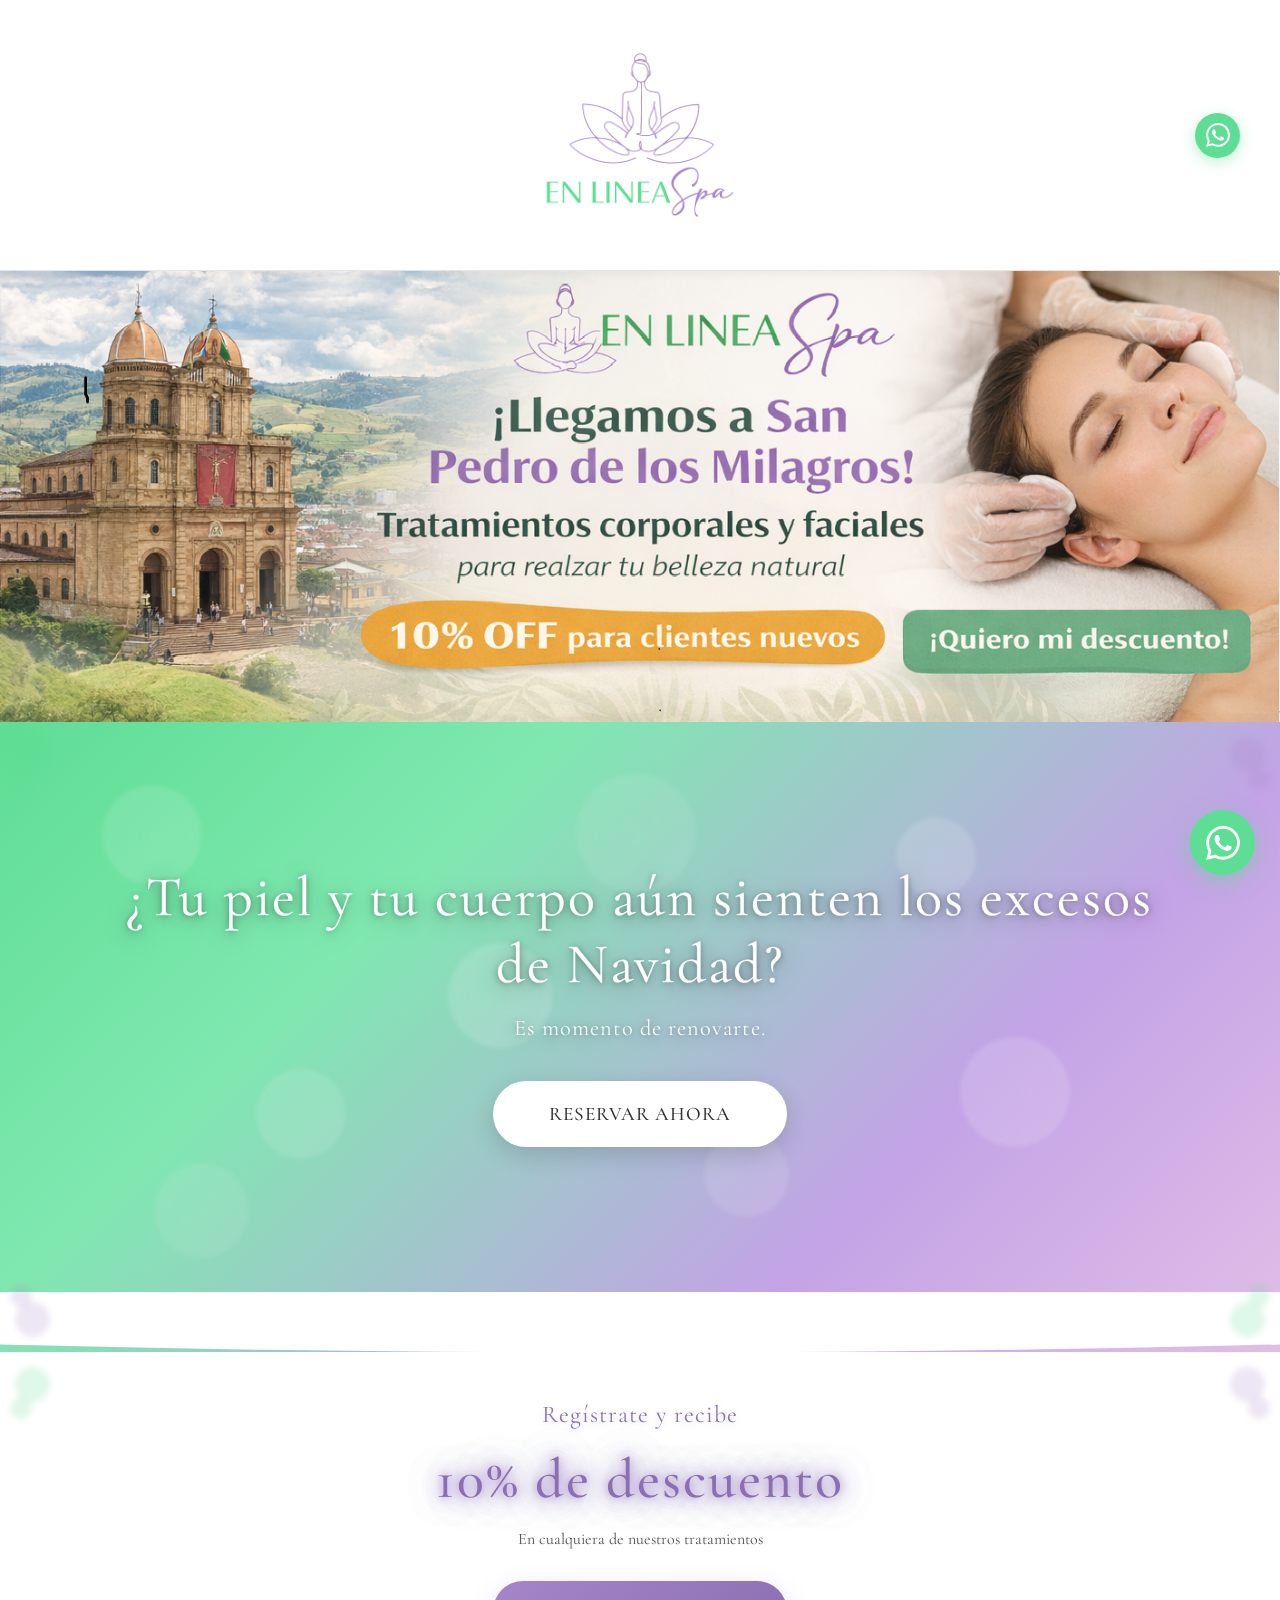
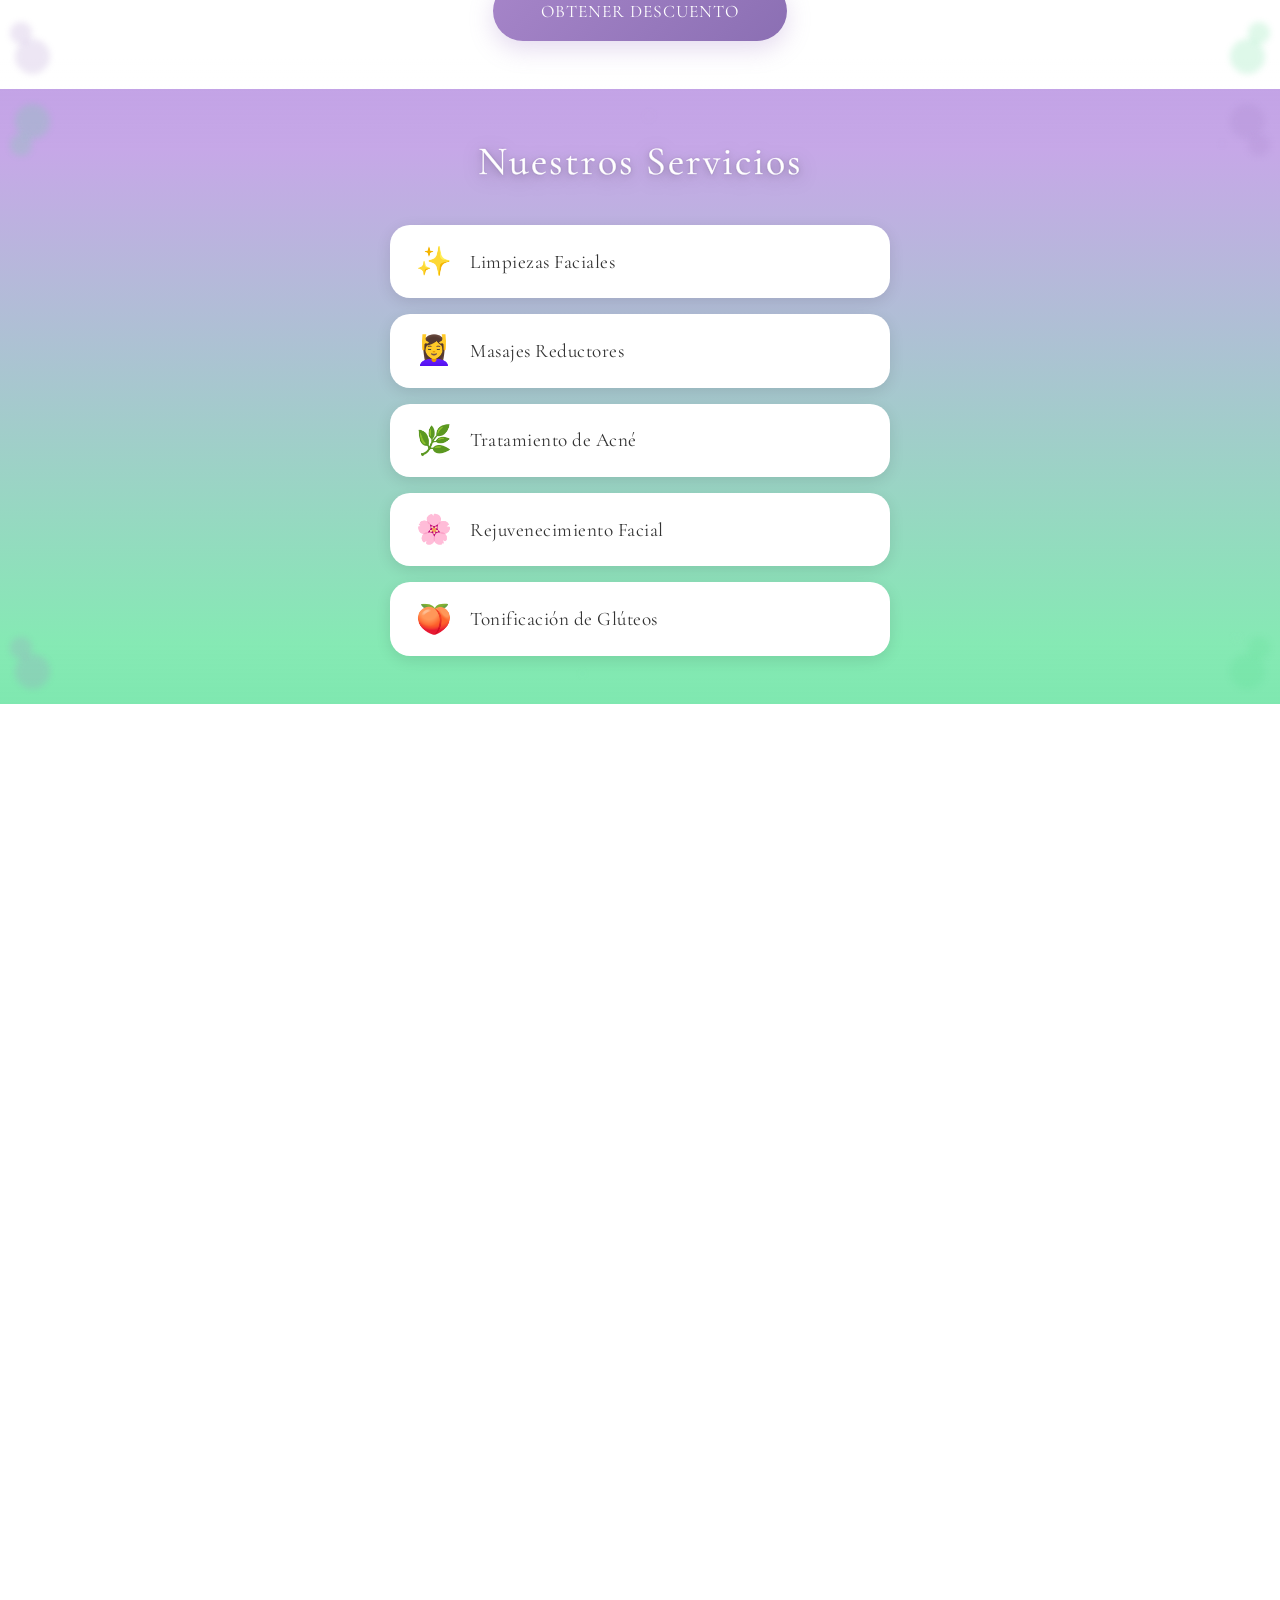
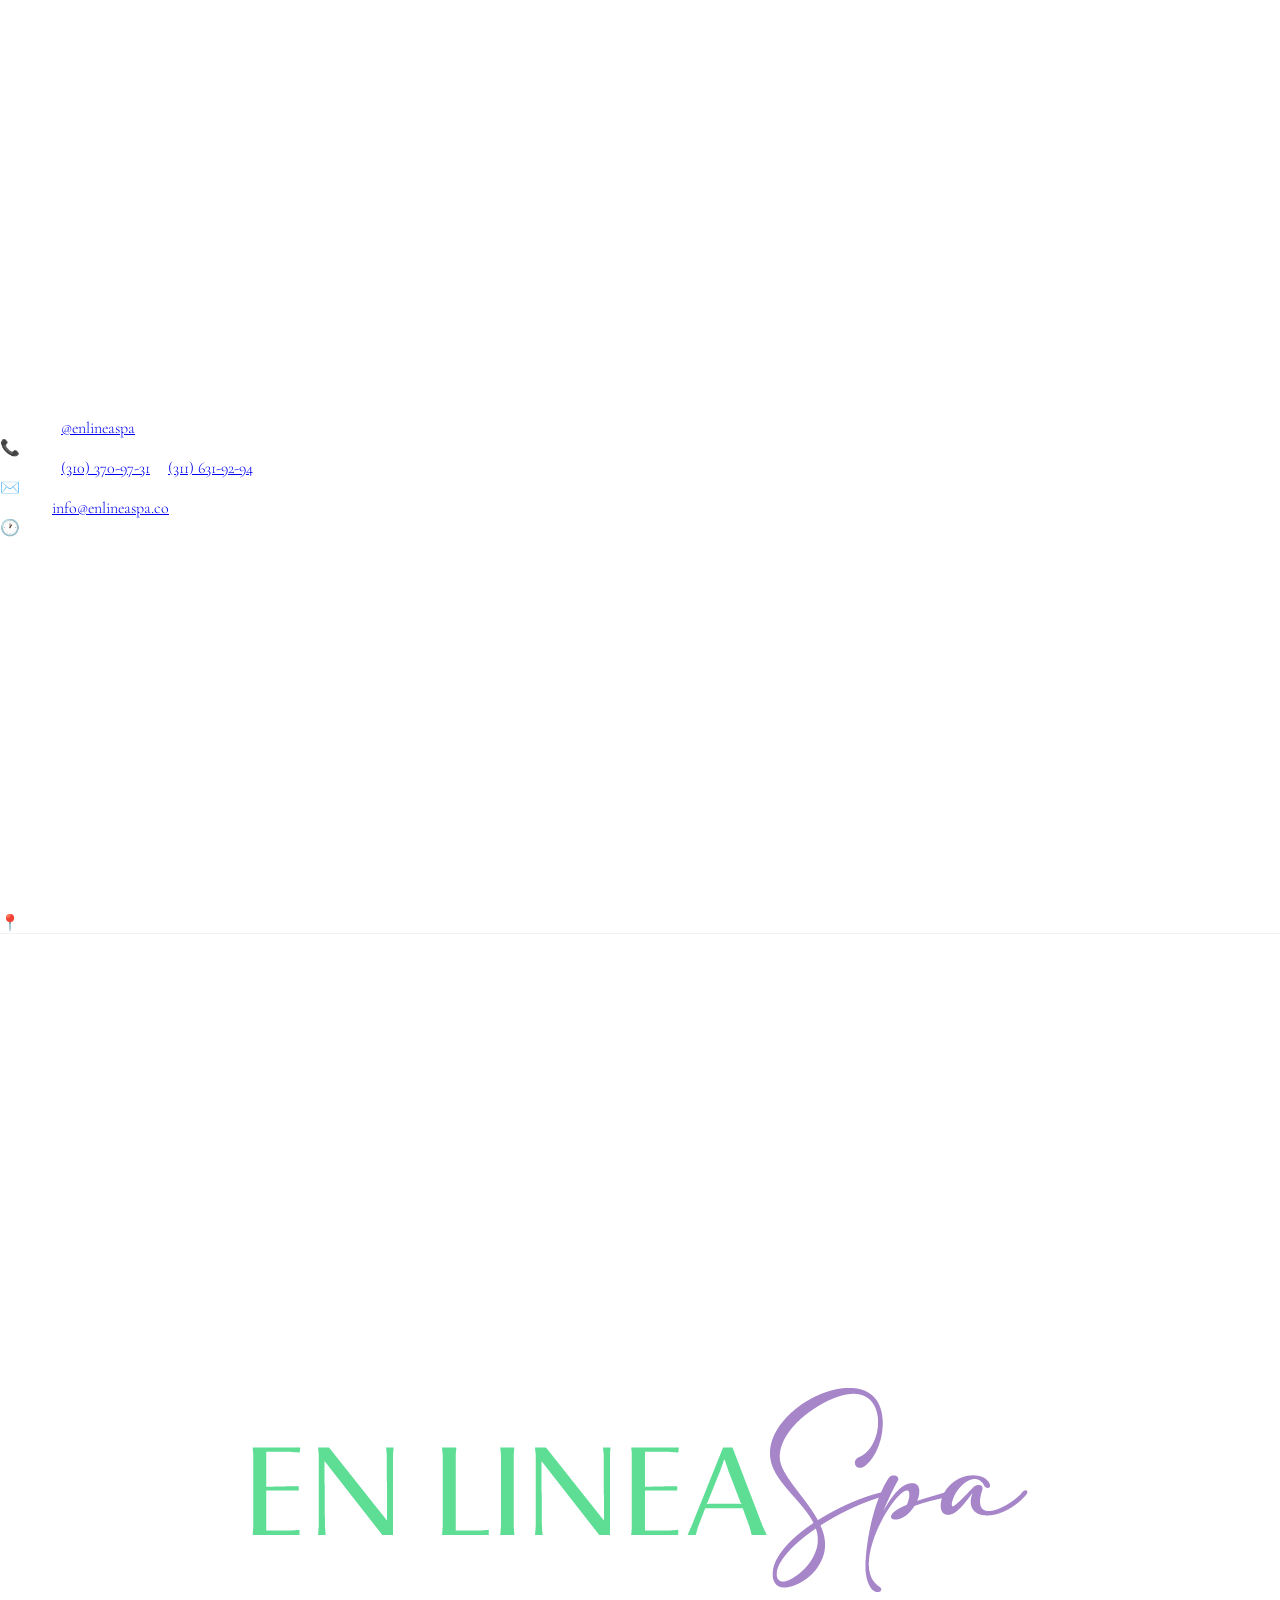
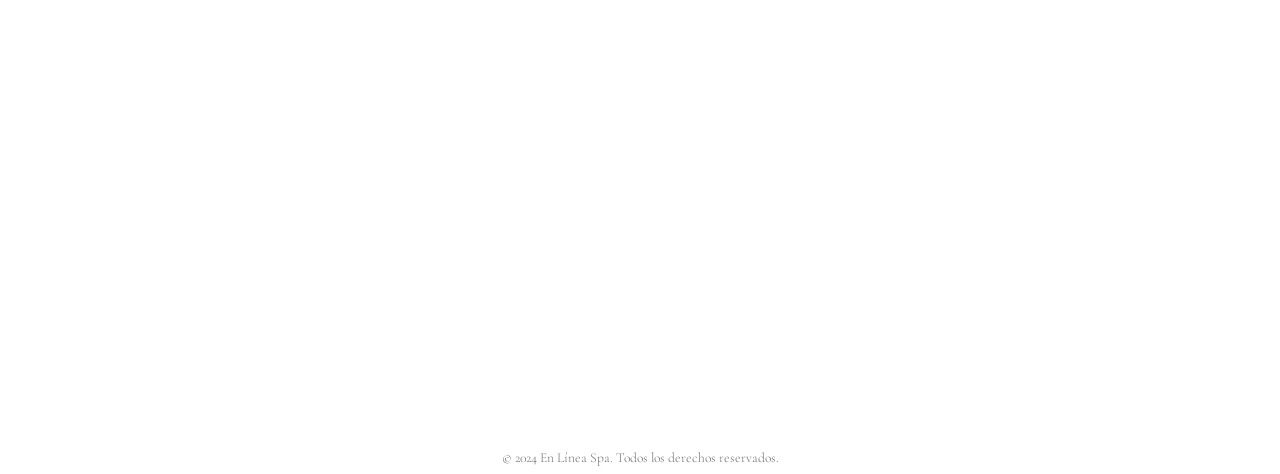
==== index.html @ ea701298 "Actualizar rotador de imÃ¡genes responsive con duraciÃ³n de 6 segundos" ====
<!DOCTYPE html>
<html lang="es">
<head>
    <meta charset="UTF-8">
    <meta name="viewport" content="width=device-width, initial-scale=1.0">
    <meta name="description" content="En Línea Spa - Tratamientos faciales, corporales y masajes de relajación">
    <title>En Línea Spa - Bienestar y Belleza</title>
    <link rel="stylesheet" href="styles.css">
    <link rel="preconnect" href="https://fonts.googleapis.com">
    <link rel="preconnect" href="https://fonts.gstatic.com" crossorigin>
    <link href="https://fonts.googleapis.com/css2?family=Cormorant+Garamond:wght@300;400;500;600;700&family=Playfair+Display:wght@300;400;500;600;700;800;900&family=Montserrat:wght@200;300;400;500;600&family=Advent+Pro:wght@200;300;400;500;600;700&display=swap" rel="stylesheet">
</head>
<body>
    <!-- Header flotante -->
    <header class="floating-header">
        <!-- Palabras flotantes con efecto de viento -->
        <div class="floating-words-container">
            <div class="floating-word word-1">- Acné</div>
            <div class="floating-word word-2">- Manchas</div>
            <div class="floating-word word-3">+ Tonificación</div>
            <div class="floating-word word-4">- Stress</div>
            <div class="floating-word word-5">+ Amor Propio</div>
            <div class="floating-word word-6">+ Curvas</div>
        </div>
        <div class="header-content">
            <div class="logo-wrapper">
                <img src="330. En línea SPA/JPG Y PNG/PNG_Mesa de trabajo 1.png" alt="En Línea Spa" class="logo-header-main">
            </div>
            <a href="https://wa.me/573116319294?text=Hola,%20me%20gustaría%20solicitar%20información%20sobre%20sus%20servicios" 
               class="header-whatsapp" 
               target="_blank" 
               rel="noopener noreferrer" 
               aria-label="Contactar por WhatsApp">
                <svg class="whatsapp-icon-small" viewBox="0 0 24 24" fill="currentColor">
                    <path d="M17.472 14.382c-.297-.149-1.758-.867-2.03-.967-.273-.099-.471-.148-.67.15-.197.297-.767.966-.94 1.164-.173.199-.347.223-.644.075-.297-.15-1.255-.463-2.39-1.475-.883-.788-1.48-1.761-1.653-2.059-.173-.297-.018-.458.13-.606.134-.133.298-.347.446-.52.149-.174.198-.298.298-.497.099-.198.05-.371-.025-.52-.075-.149-.669-1.612-.916-2.207-.242-.579-.487-.5-.669-.51-.173-.008-.371-.01-.57-.01-.198 0-.52.074-.792.372-.272.297-1.04 1.016-1.04 2.479 0 1.462 1.065 2.875 1.213 3.074.149.198 2.096 3.2 5.077 4.487.709.306 1.262.489 1.694.625.712.227 1.36.195 1.871.118.571-.085 1.758-.719 2.006-1.413.248-.694.248-1.289.173-1.413-.074-.124-.272-.198-.57-.347m-5.421 7.403h-.004a9.87 9.87 0 01-5.031-1.378l-.361-.214-3.741.982.998-3.648-.235-.374a9.86 9.86 0 01-1.51-5.26c.001-5.45 4.436-9.884 9.888-9.884 2.64 0 5.122 1.03 6.988 2.898a9.825 9.825 0 012.893 6.994c-.003 5.45-4.437 9.884-9.885 9.884m8.413-18.297A11.815 11.815 0 0012.05 0C5.495 0 .16 5.335.157 11.892c0 2.096.547 4.142 1.588 5.945L.057 24l6.305-1.654a11.882 11.882 0 005.683 1.448h.005c6.554 0 11.89-5.335 11.893-11.893a11.821 11.821 0 00-3.48-8.413Z"/>
                </svg>
            </a>
        </div>
    </header>

    <!-- Rotador de Imágenes -->
    <div class="image-rotator">
        <a href="#" id="rotatingImageLink" onclick="event.preventDefault(); handleBannerClick();">
            <img id="rotatingImage" src="images/banner1.png" alt="Promo" />
        </a>
    </div>

    <!-- Sección de Reserva -->
    <section class="reserva-section">
        <div class="corner-bubbles">
            <div class="corner-bubble corner-bubble-green corner-bubble-tl-1"></div>
            <div class="corner-bubble corner-bubble-green corner-bubble-tl-2"></div>
            <div class="corner-bubble corner-bubble-purple corner-bubble-tr-1"></div>
            <div class="corner-bubble corner-bubble-purple corner-bubble-tr-2"></div>
            <div class="corner-bubble corner-bubble-purple corner-bubble-bl-1"></div>
            <div class="corner-bubble corner-bubble-purple corner-bubble-bl-2"></div>
            <div class="corner-bubble corner-bubble-green corner-bubble-br-1"></div>
            <div class="corner-bubble corner-bubble-green corner-bubble-br-2"></div>
        </div>
        <div class="reserva-bubbles">
            <div class="reserva-bubble rb-1"></div>
            <div class="reserva-bubble rb-2"></div>
            <div class="reserva-bubble rb-3"></div>
            <div class="reserva-bubble rb-4"></div>
            <div class="reserva-bubble rb-5"></div>
            <div class="reserva-bubble rb-6"></div>
            <div class="reserva-bubble rb-7"></div>
            <div class="reserva-bubble rb-8"></div>
        </div>
        <div class="reserva-content">
            <h1 class="reserva-title">¿Tu piel y tu cuerpo aún sienten los excesos de Navidad?</h1>
            <p class="reserva-subtitle">Es momento de renovarte.</p>
            <button class="btn-reserva" onclick="abrirModalAgenda()">Reservar ahora</button>
        </div>
        <div class="reserva-wave"></div>
    </section>


    <!-- Sección de Descuento -->
    <section class="discount-section">
        <div class="corner-bubbles">
            <div class="corner-bubble corner-bubble-green corner-bubble-tl-1"></div>
            <div class="corner-bubble corner-bubble-green corner-bubble-tl-2"></div>
            <div class="corner-bubble corner-bubble-purple corner-bubble-tr-1"></div>
            <div class="corner-bubble corner-bubble-purple corner-bubble-tr-2"></div>
            <div class="corner-bubble corner-bubble-purple corner-bubble-bl-1"></div>
            <div class="corner-bubble corner-bubble-purple corner-bubble-bl-2"></div>
            <div class="corner-bubble corner-bubble-green corner-bubble-br-1"></div>
            <div class="corner-bubble corner-bubble-green corner-bubble-br-2"></div>
        </div>
        <div class="section-bubbles">
            <div class="section-bubble sb-1"></div>
            <div class="section-bubble sb-2"></div>
            <div class="section-bubble sb-3"></div>
            <div class="section-bubble sb-4"></div>
            <div class="section-bubble sb-5"></div>
            <div class="section-bubble sb-6"></div>
        </div>
        <h2 class="discount-intro-text">Regístrate y recibe</h2>
        <span class="discount-amount-large">10% de descuento</span>
        <p class="discount-condition-text">En cualquiera de nuestros tratamientos</p>
        <button class="btn-discount" onclick="abrirModalDescuento()">Obtener descuento</button>
    </section>

    <!-- Sección de Servicios -->
    <section class="services-section-main">
        <div class="corner-bubbles">
            <div class="corner-bubble corner-bubble-green corner-bubble-tl-1"></div>
            <div class="corner-bubble corner-bubble-green corner-bubble-tl-2"></div>
            <div class="corner-bubble corner-bubble-purple corner-bubble-tr-1"></div>
            <div class="corner-bubble corner-bubble-purple corner-bubble-tr-2"></div>
            <div class="corner-bubble corner-bubble-purple corner-bubble-bl-1"></div>
            <div class="corner-bubble corner-bubble-purple corner-bubble-bl-2"></div>
            <div class="corner-bubble corner-bubble-green corner-bubble-br-1"></div>
            <div class="corner-bubble corner-bubble-green corner-bubble-br-2"></div>
        </div>
        <div class="section-bubbles">
            <div class="section-bubble sb-1"></div>
            <div class="section-bubble sb-2"></div>
            <div class="section-bubble sb-3"></div>
            <div class="section-bubble sb-4"></div>
            <div class="section-bubble sb-5"></div>
            <div class="section-bubble sb-6"></div>
        </div>
        <h2 class="services-title">Nuestros Servicios</h2>
        <div class="services-list-container">
            <div class="service-card">
                <span class="service-icon">✨</span>
                <span class="service-name">Limpiezas Faciales</span>
            </div>
            <div class="service-card">
                <span class="service-icon">💆‍♀️</span>
                <span class="service-name">Masajes Reductores</span>
            </div>
            <div class="service-card">
                <span class="service-icon">🌿</span>
                <span class="service-name">Tratamiento de Acné</span>
            </div>
            <div class="service-card">
                <span class="service-icon">🌸</span>
                <span class="service-name">Rejuvenecimiento Facial</span>
            </div>
            <div class="service-card">
                <span class="service-icon">🍑</span>
                <span class="service-name">Tonificación de Glúteos</span>
            </div>
        </div>
    </section>

    <!-- Sección de Contacto -->
    <section class="contact-section">
        <div class="corner-bubbles">
            <div class="corner-bubble corner-bubble-green corner-bubble-tl-1"></div>
            <div class="corner-bubble corner-bubble-green corner-bubble-tl-2"></div>
            <div class="corner-bubble corner-bubble-purple corner-bubble-tr-1"></div>
            <div class="corner-bubble corner-bubble-purple corner-bubble-tr-2"></div>
            <div class="corner-bubble corner-bubble-purple corner-bubble-bl-1"></div>
            <div class="corner-bubble corner-bubble-purple corner-bubble-bl-2"></div>
            <div class="corner-bubble corner-bubble-green corner-bubble-br-1"></div>
            <div class="corner-bubble corner-bubble-green corner-bubble-br-2"></div>
        </div>
        <div class="contact-bubbles">
            <div class="contact-bubble cb-1"></div>
            <div class="contact-bubble cb-2"></div>
            <div class="contact-bubble cb-3"></div>
            <div class="contact-bubble cb-4"></div>
            <div class="contact-bubble cb-5"></div>
            <div class="contact-bubble cb-6"></div>
            <div class="contact-bubble cb-7"></div>
            <div class="contact-bubble cb-8"></div>
            <div class="contact-bubble cb-9"></div>
            <div class="contact-bubble cb-10"></div>
            <div class="contact-bubble cb-11"></div>
            <div class="contact-bubble cb-12"></div>
        </div>
        <h2 class="contact-title">Contáctanos</h2>
        <div class="contact-content">
            <div class="contact-info">
                <!-- Burbujas pequeñas dentro del área de contacto -->
                <div class="contact-info-bubbles">
                    <div class="info-bubble ib-1"></div>
                    <div class="info-bubble ib-2"></div>
                    <div class="info-bubble ib-3"></div>
                    <div class="info-bubble ib-4"></div>
                    <div class="info-bubble ib-5"></div>
                    <div class="info-bubble ib-6"></div>
                </div>
                <div class="contact-item">
                    <div class="contact-icon instagram-icon-wrapper">
                        <svg class="instagram-icon" viewBox="0 0 24 24" fill="currentColor">
                            <path d="M12 2.163c3.204 0 3.584.012 4.85.07 3.252.148 4.771 1.691 4.919 4.919.058 1.265.069 1.645.069 4.849 0 3.205-.012 3.584-.069 4.849-.149 3.225-1.664 4.771-4.919 4.919-1.266.058-1.644.07-4.85.07-3.204 0-3.584-.012-4.849-.07-3.26-.149-4.771-1.699-4.919-4.92-.058-1.265-.07-1.644-.07-4.849 0-3.204.013-3.583.07-4.849.149-3.227 1.664-4.771 4.919-4.919 1.266-.057 1.645-.069 4.849-.069zm0-2.163c-3.259 0-3.667.014-4.947.072-4.358.2-6.78 2.618-6.98 6.98-.059 1.281-.073 1.689-.073 4.948 0 3.259.014 3.668.072 4.948.2 4.358 2.618 6.78 6.98 6.98 1.281.058 1.689.072 4.948.072 3.259 0 3.668-.014 4.948-.072 4.354-.2 6.782-2.618 6.979-6.98.059-1.28.073-1.689.073-4.948 0-3.259-.014-3.667-.072-4.947-.196-4.354-2.617-6.78-6.979-6.98-1.281-.059-1.69-.073-4.949-.073zm0 5.838c-3.403 0-6.162 2.759-6.162 6.162s2.759 6.163 6.162 6.163 6.162-2.759 6.162-6.163c0-3.403-2.759-6.162-6.162-6.162zm0 10.162c-2.209 0-4-1.79-4-4 0-2.209 1.791-4 4-4s4 1.791 4 4c0 2.21-1.791 4-4 4zm6.406-11.845c-.796 0-1.441.645-1.441 1.44s.645 1.44 1.441 1.44c.795 0 1.439-.645 1.439-1.44s-.644-1.44-1.439-1.44z"/>
                        </svg>
                    </div>
                    <div class="contact-text-wrapper">
                        <span class="contact-label">Síguenos:</span>
                        <a href="https://www.instagram.com/enlineaspa/" target="_blank" rel="noopener noreferrer" class="contact-value instagram-link">
                            <span>@enlineaspa</span>
                        </a>
                    </div>
                </div>
                <div class="contact-item">
                    <div class="contact-icon">📞</div>
                    <div class="contact-text-wrapper">
                        <span class="contact-label">Teléfono:</span>
                        <span class="contact-value">
                            <a href="tel:+573103709731">(310) 370-97-31</a>
                            <span class="separator">--</span>
                            <a href="tel:+573116319294">(311) 631-92-94</a>
                        </span>
                    </div>
                </div>
                <div class="contact-item">
                    <div class="contact-icon">✉️</div>
                    <div class="contact-text-wrapper">
                        <span class="contact-label">Correo:</span>
                        <a href="mailto:info@enlineaspa.co" class="contact-value">info@enlineaspa.co</a>
                    </div>
                </div>
                <div class="contact-item">
                    <div class="contact-icon">🕐</div>
                    <div class="contact-text-wrapper">
                        <span class="contact-label">Horario:</span>
                        <span class="contact-value">Lunes a Sábado 9:00 AM - 7:00 PM</span>
                    </div>
                </div>
            </div>
            <div class="mapa-container">
                <iframe 
                    src="https://www.google.com/maps?q=6.461133,-75.555624&hl=es&z=15&output=embed"
                    width="100%" 
                    height="350" 
                    style="border:0; border-radius: 15px;" 
                    allowfullscreen="" 
                    loading="lazy" 
                    referrerpolicy="no-referrer-when-downgrade">
                </iframe>
                <p class="mapa-coordenadas">📍 Coordenadas: 6°27'40.1"N 75°33'20.3"W</p>
            </div>
        </div>
    </section>

    <!-- Modal de Descuento -->
    <div id="modalDescuento" class="modal-overlay">
        <div class="modal-container">
            <button class="modal-close" onclick="cerrarModalDescuento()" aria-label="Cerrar modal">×</button>
            <div class="modal-logo-section">
                <div class="logo-wrapper">
                    <img src="330. En línea SPA/JPG Y PNG/PNG_Mesa de trabajo 1.png" alt="En Línea Spa" class="modal-logo">
                </div>
            </div>
            <div class="modal-content">
                <h2>Regístrate y recibe</h2>
                <span class="discount-amount-modal">10% de descuento</span>
                <p>En cualquiera de nuestros tratamientos</p>
                <form id="registrationForm" class="registration-form">
                    <div class="form-group">
                        <input type="text" id="nombre" name="nombre" required placeholder="Nombre completo">
                    </div>
                    <div class="form-group">
                        <input type="email" id="correo" name="correo" required placeholder="Correo electrónico">
                    </div>
                    <div class="form-group">
                        <input type="tel" id="celular" name="celular" required placeholder="Celular">
                    </div>
                    <button type="submit" class="btn btn-promo-submit">Obtener descuento</button>
                </form>
                <div id="formMessage" class="form-message"></div>
            </div>
        </div>
    </div>

    <!-- Modal de Agenda -->
    <div id="modalAgenda" class="modal-overlay">
        <div class="modal-container modal-agenda">
            <button class="modal-close" onclick="cerrarModalAgenda()" aria-label="Cerrar modal">×</button>
            <div class="modal-logo-section">
                <div class="logo-wrapper">
                    <img src="330. En línea SPA/JPG Y PNG/PNG_Mesa de trabajo 1.png" alt="En Línea Spa" class="modal-logo">
                </div>
            </div>
            <div class="modal-content">
                <h2>Agenda tu Cita</h2>
                <p class="agenda-subtitle">Reserva tu momento de bienestar y belleza</p>
                <form id="agendaForm" class="agenda-form">
                    <div class="form-row">
                        <div class="form-group">
                            <input type="text" id="agendaNombre" name="nombre" required placeholder="Nombre completo *">
                        </div>
                        <div class="form-group">
                            <input type="email" id="agendaCorreo" name="correo" required placeholder="Correo electrónico *">
                        </div>
                    </div>
                    <div class="form-row">
                        <div class="form-group">
                            <input type="tel" id="agendaCelular" name="celular" required placeholder="Celular *">
                        </div>
                        <div class="form-group date-group">
                            <label for="agendaFecha">Fecha deseada *</label>
                            <input type="date" id="agendaFecha" name="fecha" required>
                            <div id="calendarContainer" class="calendar-container"></div>
                            <div id="fechaStatus" class="fecha-status"></div>
                            <div id="horasDisponiblesContainer" class="horas-disponibles-container" style="display: none;">
                                <h4 class="horas-title">Selecciona una hora disponible</h4>
                                <div id="horasGrid" class="horas-grid"></div>
                                <input type="hidden" id="agendaHora" name="hora" required>
                            </div>
                            <div id="horaStatus" class="hora-status"></div>
                        </div>
                    </div>
                    <div class="form-group">
                        <select id="agendaServicio" name="servicio" required>
                            <option value="">Selecciona un servicio *</option>
                            <option value="Limpieza Facial">Limpieza Facial</option>
                            <option value="Peeling Facial">Peeling Facial</option>
                            <option value="Reducción de Medidas">Reducción de Medidas</option>
                            <option value="Exfoliación Corporal">Exfoliación Corporal</option>
                            <option value="Hidratación Corporal">Hidratación Corporal</option>
                            <option value="Masaje Relajante">Masaje Relajante</option>
                            <option value="Masaje Descontracturante">Masaje Descontracturante</option>
                            <option value="Masaje Aromaterapia">Masaje Aromaterapia</option>
                            <option value="Otro">Otro</option>
                        </select>
                    </div>
                    <div class="form-group">
                        <textarea id="agendaMensaje" name="mensaje" rows="4" placeholder="Mensaje adicional (opcional)"></textarea>
                    </div>
                    <button type="submit" class="btn btn-agenda">Agendar Cita</button>
                </form>
                <div id="agendaMessage" class="form-message"></div>
            </div>
        </div>
    </div>

    <!-- Footer -->
    <footer class="main-footer">
        <div class="footer-content">
            <div class="logo-wrapper">
                <img src="330. En línea SPA/JPG Y PNG/PNG_Mesa de trabajo 1 copia 6.png" alt="En Línea Spa" class="footer-logo">
            </div>
            <p class="footer-copyright">&copy; 2024 En Línea Spa. Todos los derechos reservados.</p>
        </div>
    </footer>

    <!-- Botón Flotante de WhatsApp -->
    <a href="https://wa.me/573116319294?text=Hola,%20me%20gustaría%20solicitar%20información%20sobre%20sus%20servicios" 
       class="wspp-float" 
       target="_blank" 
       rel="noopener noreferrer" 
       aria-label="Contactar por WhatsApp">
        <svg class="whatsapp-icon" viewBox="0 0 24 24" fill="currentColor">
            <path d="M17.472 14.382c-.297-.149-1.758-.867-2.03-.967-.273-.099-.471-.148-.67.15-.197.297-.767.966-.94 1.164-.173.199-.347.223-.644.075-.297-.15-1.255-.463-2.39-1.475-.883-.788-1.48-1.761-1.653-2.059-.173-.297-.018-.458.13-.606.134-.133.298-.347.446-.52.149-.174.198-.298.298-.497.099-.198.05-.371-.025-.52-.075-.149-.669-1.612-.916-2.207-.242-.579-.487-.5-.669-.51-.173-.008-.371-.01-.57-.01-.198 0-.52.074-.792.372-.272.297-1.04 1.016-1.04 2.479 0 1.462 1.065 2.875 1.213 3.074.149.198 2.096 3.2 5.077 4.487.709.306 1.262.489 1.694.625.712.227 1.36.195 1.871.118.571-.085 1.758-.719 2.006-1.413.248-.694.248-1.289.173-1.413-.074-.124-.272-.198-.57-.347m-5.421 7.403h-.004a9.87 9.87 0 01-5.031-1.378l-.361-.214-3.741.982.998-3.648-.235-.374a9.86 9.86 0 01-1.51-5.26c.001-5.45 4.436-9.884 9.888-9.884 2.64 0 5.122 1.03 6.988 2.898a9.825 9.825 0 012.893 6.994c-.003 5.45-4.437 9.884-9.885 9.884m8.413-18.297A11.815 11.815 0 0012.05 0C5.495 0 .16 5.335.157 11.892c0 2.096.547 4.142 1.588 5.945L.057 24l6.305-1.654a11.882 11.882 0 005.683 1.448h.005c6.554 0 11.89-5.335 11.893-11.893a11.821 11.821 0 00-3.48-8.413Z"/>
        </svg>
    </a>

    <script src="script.js"></script>
    <script>
        // Rotador de imágenes simple
        const images = [
            "images/banner1.png",
            "images/banner2.png",
            "images/banner3.png"
        ];
        
        const imageLinks = [
            () => abrirModalDescuento(),  // banner1 -> descuento
            () => abrirModalAgenda(),      // banner2 -> agenda
            () => abrirModalAgenda()       // banner3 -> agenda
        ];

        let currentImageIndex = 0;
        const img = document.getElementById("rotatingImage");

        // Función global para manejar el click según el banner actual
        window.handleBannerClick = function() {
            if (imageLinks[currentImageIndex]) {
                imageLinks[currentImageIndex]();
            }
        };

        // Rotación automática cada 6 segundos (6000ms)
        if (img) {
            setInterval(() => {
                currentImageIndex = (currentImageIndex + 1) % images.length;
                img.src = images[currentImageIndex];
            }, 6000);
        }

        // Funciones de modales
        function abrirModalDescuento() {
            document.getElementById('modalDescuento').classList.add('active');
            document.body.style.overflow = 'hidden';
        }

        function cerrarModalDescuento() {
            document.getElementById('modalDescuento').classList.remove('active');
            document.body.style.overflow = '';
        }

        async function abrirModalAgenda() {
            const modal = document.getElementById('modalAgenda');
            if (!modal) {
                console.error('❌ Modal de agenda no encontrado');
                return;
            }
            
            modal.classList.add('active');
            document.body.style.overflow = 'hidden';
            
            // Esperar un momento para que el DOM se actualice con el modal abierto
            setTimeout(() => {
                const calendarContainer = document.getElementById('calendarContainer');
                if (!calendarContainer) {
                    console.error('❌ calendarContainer no encontrado en el DOM');
                    return;
                }
                
                // Asegurar que el contenedor sea visible ANTES de renderizar
                calendarContainer.style.display = 'block';
                calendarContainer.style.visibility = 'visible';
                calendarContainer.style.opacity = '1';
                calendarContainer.style.height = 'auto';
                calendarContainer.style.minHeight = '300px';
                
                console.log('📅 Contenedor del calendario preparado. Renderizando...');
                
                // Renderizar calendario inmediatamente - usar window para asegurar que esté disponible
                if (typeof window.renderizarCalendario === 'function') {
                    console.log('📅 Renderizando calendario al abrir modal...');
                    try {
                        window.renderizarCalendario();
                    } catch (error) {
                        console.error('❌ Error al renderizar calendario:', error);
                    }
                } else {
                    console.error('❌ Función renderizarCalendario no está definida');
                    console.log('Funciones disponibles en window:', Object.keys(window).filter(k => k.includes('render') || k.includes('cargar')));
                }
                
                // Cargar citas desde Google Sheets y actualizar el calendario
                if (typeof window.cargarCitasReservadas === 'function') {
                    window.cargarCitasReservadas().then(() => {
                        console.log('✅ Citas cargadas, actualizando calendario...');
                        // Actualizar el calendario después de cargar las citas
                        if (typeof window.renderizarCalendario === 'function') {
                            window.renderizarCalendario();
                        }
                    }).catch(error => {
                        console.error('❌ Error al cargar citas:', error);
                        // Renderizar calendario de todas formas (sin citas)
                        if (typeof window.renderizarCalendario === 'function') {
                            window.renderizarCalendario();
                        }
                    });
                } else {
                    console.error('❌ Función cargarCitasReservadas no está definida');
                    // Renderizar calendario de todas formas
                    if (typeof window.renderizarCalendario === 'function') {
                        window.renderizarCalendario();
                    }
                }
            }, 200); // Delay para asegurar que el modal esté completamente visible y el DOM listo
        }

        function cerrarModalAgenda() {
            document.getElementById('modalAgenda').classList.remove('active');
            document.body.style.overflow = '';
        }

        // Cerrar modales al hacer clic fuera
        document.getElementById('modalDescuento').addEventListener('click', function(e) {
            if (e.target === this) {
                cerrarModalDescuento();
            }
        });

        document.getElementById('modalAgenda').addEventListener('click', function(e) {
            if (e.target === this) {
                cerrarModalAgenda();
            }
        });

        // Cerrar con ESC
        document.addEventListener('keydown', function(e) {
            if (e.key === 'Escape') {
                cerrarModalDescuento();
                cerrarModalAgenda();
            }
        });
    </script>
</body>
</html>
---- styles.css ----
:root {
  --green: #5edd94;
  --green-light: #7fe8b0;
  --green-dark: #4bc77d;
  --purple: #a685c9;
  --purple-light: #c3a3e6;
  --purple-dark: #8b6fb3;
  --white: #ffffff;
  --black: #000000;
  --gray-light: #f5f5f5;
  --gray-dark: #333333;
}

* {
  margin: 0;
  padding: 0;
  box-sizing: border-box;
}

/* Mobile-first: Reset base */
html, body {
  margin: 0;
  padding: 0;
  overflow-x: hidden;
}

html {
  width: 100%;
}

body {
  font-family: 'Cormorant Garamond', 'Playfair Display', serif;
  color: var(--white);
  min-height: 100vh;
  width: 100%;
  font-weight: 300;
}

/* Header sticky */
header {
  position: sticky;
  top: 0;
}

/* Secciones sin espacios */
.section, .banner, .slider-container, .image-rotator, .reserva-section {
  margin: 0;
  padding: 0;
}

/* Imágenes como bloque */
img {
  display: block;
}

/* Fuente Ador Hairline Medium para agenda */
.agenda-form,
.agenda-form input,
.agenda-form select,
.agenda-form textarea,
.agenda-form label,
.modal-agenda h2,
.modal-agenda p {
  font-family: 'Montserrat', sans-serif;
  font-weight: 300;
  letter-spacing: 0.5px;
}

/* ROTADOR DE IMÁGENES */
.image-rotator {
  width: 100%;
  max-width: 100%;
  overflow: hidden;
  margin: 0;
  padding: 0;
  position: relative;
  display: block;
}

.image-rotator img {
  width: 100%;
  height: auto;
  display: block;
  object-fit: cover;
  object-position: center;
  margin: 0;
  padding: 0;
  vertical-align: top;
}

.image-rotator a {
  display: block;
  width: 100%;
  text-decoration: none;
  cursor: pointer;
  margin: 0;
  padding: 0;
  line-height: 0;
}

/* Estilos del slider eliminados - ahora usamos .image-rotator */

/* BURBUJAS BOKEH FIJAS */
.bokeh-bubbles {
  position: absolute;
  top: 0;
  left: 0;
  width: 100%;
  height: 100%;
  overflow: hidden;
  z-index: 1;
  pointer-events: none;
}

.bokeh-bubble {
  position: absolute;
  border-radius: 50%;
  background: rgba(255, 255, 255, 0.3);
  backdrop-filter: blur(20px);
  filter: blur(1px);
}

.bubble-1 {
  width: 120px;
  height: 120px;
  left: 10%;
  top: 15%;
  opacity: 0.4;
}

.bubble-2 {
  width: 80px;
  height: 80px;
  left: 75%;
  top: 20%;
  opacity: 0.5;
}

.bubble-3 {
  width: 150px;
  height: 150px;
  left: 50%;
  top: 10%;
  opacity: 0.3;
}

.bubble-4 {
  width: 100px;
  height: 100px;
  left: 25%;
  top: 60%;
  opacity: 0.4;
}

.bubble-5 {
  width: 90px;
  height: 90px;
  left: 80%;
  top: 55%;
  opacity: 0.5;
}

.bubble-6 {
  width: 130px;
  height: 130px;
  left: 15%;
  top: 75%;
  opacity: 0.3;
}

.bubble-7 {
  width: 70px;
  height: 70px;
  left: 60%;
  top: 70%;
  opacity: 0.4;
}

.bubble-8 {
  width: 110px;
  height: 110px;
  left: 40%;
  top: 40%;
  opacity: 0.5;
}

.bubble-9 {
  width: 95px;
  height: 95px;
  left: 85%;
  top: 35%;
  opacity: 0.3;
}

.bubble-10 {
  width: 140px;
  height: 140px;
  left: 5%;
  top: 45%;
  opacity: 0.4;
}

.bubble-11 {
  width: 85px;
  height: 85px;
  left: 65%;
  top: 25%;
  opacity: 0.5;
}

.bubble-12 {
  width: 115px;
  height: 115px;
  left: 30%;
  top: 80%;
  opacity: 0.3;
}

.slide-content {
  text-align: center;
  padding: 2rem;
  max-width: 90%;
  animation: fadeInUp 1s ease-out;
  position: relative;
  z-index: 2;
}

@keyframes fadeInUp {
  from {
    opacity: 0;
    transform: translateY(30px);
  }
  to {
    opacity: 1;
    transform: translateY(0);
  }
}

.slide-title {
  font-size: 3rem;
  font-weight: 400;
  margin-bottom: 1rem;
  letter-spacing: 2px;
  text-shadow: 0 4px 25px rgba(0, 0, 0, 0.4), 
               0 2px 10px rgba(0, 0, 0, 0.3),
               0 0 5px rgba(0, 0, 0, 0.2);
  line-height: 1.2;
  color: var(--white);
  -webkit-text-stroke: 0.5px rgba(255, 255, 255, 0.8);
}

.slide-subtitle {
  font-size: 1.3rem;
  font-weight: 400;
  margin-bottom: 2.5rem;
  letter-spacing: 1px;
  text-shadow: 0 3px 15px rgba(0, 0, 0, 0.35),
               0 1px 5px rgba(0, 0, 0, 0.25);
  color: rgba(255, 255, 255, 0.98);
}

.btn-slide {
  background: var(--white);
  color: var(--gray-dark);
  padding: 1.2rem 3rem;
  border: none;
  border-radius: 50px;
  font-size: 1.1rem;
  font-weight: 500;
  font-family: 'Cormorant Garamond', serif;
  cursor: pointer;
  box-shadow: 0 8px 25px rgba(0, 0, 0, 0.2);
  transition: all 0.3s ease;
  letter-spacing: 1px;
  text-transform: uppercase;
}

.btn-slide:hover {
  transform: translateY(-5px);
  box-shadow: 0 12px 35px rgba(0, 0, 0, 0.3);
  background: var(--gray-light);
}

/* INDICADORES */
.slider-indicators {
  position: absolute;
  bottom: 30px;
  left: 50%;
  transform: translateX(-50%);
  display: flex;
  gap: 12px;
  z-index: 10;
}

.indicator {
  width: 12px;
  height: 12px;
  border-radius: 50%;
  background: rgba(255, 255, 255, 0.4);
  cursor: pointer;
  transition: all 0.3s ease;
  border: 2px solid rgba(255, 255, 255, 0.6);
}

.indicator.active {
  background: var(--white);
  width: 30px;
  border-radius: 15px;
  border-color: var(--white);
}

/* NAVEGACIÓN SLIDER */
.slider-nav {
  position: absolute;
  top: 50%;
  transform: translateY(-50%);
  background: var(--purple-dark);
  backdrop-filter: blur(10px);
  border: 2px solid var(--purple-dark);
  color: var(--white);
  width: 50px;
  height: 50px;
  border-radius: 50%;
  font-size: 2rem;
  cursor: pointer;
  z-index: 10;
  transition: all 0.3s ease;
  display: flex;
  align-items: center;
  justify-content: center;
  font-weight: 300;
}

.slider-nav:hover {
  background: var(--purple);
  border-color: var(--purple);
  transform: translateY(-50%) scale(1.1);
}

.slider-nav.prev {
  left: 20px;
}

.slider-nav.next {
  right: 20px;
}

/* HEADER FLOTANTE */
.floating-header {
  position: sticky;
  top: 0;
  left: 0;
  width: 100%;
  padding: 5px 20px;
  z-index: 2000;
  background: var(--white);
  backdrop-filter: blur(15px);
  border-bottom: 1px solid rgba(0, 0, 0, 0.1);
  box-shadow: 0 2px 10px rgba(0, 0, 0, 0.05);
  overflow: hidden;
  margin: 0;
}

.header-content {
  display: flex;
  justify-content: center;
  align-items: center;
  position: relative;
  max-width: 100%;
  z-index: 2;
  margin: 0;
  padding: 0;
}

/* EFECTO DE HOJAS FLOTANTES EN EL HEADER */
/* PALABRAS FLOTANTES EN EL HEADER */
.floating-words-container {
  position: absolute;
  top: 0;
  left: 0;
  width: 100%;
  height: 100%;
  pointer-events: none;
  z-index: 1;
  overflow: hidden;
}

.floating-word {
  position: absolute;
  font-family: 'Advent Pro', 'Montserrat', sans-serif;
  font-weight: 300;
  font-size: 1.3rem;
  color: var(--purple);
  opacity: 0.4;
  transform-origin: center;
  animation: floatWord 12s ease-in-out infinite;
  letter-spacing: 2px;
  white-space: nowrap;
  text-shadow: 0 2px 4px rgba(0, 0, 0, 0.1);
}

.floating-word.word-1 {
  top: 15%;
  left: -120px;
  transform: rotate(-18deg);
  animation: floatWord1 12s ease-in-out infinite;
  animation-delay: 0s;
  color: var(--green);
  font-size: 1.2rem;
}

.floating-word.word-2 {
  top: 35%;
  left: -140px;
  transform: rotate(22deg);
  animation: floatWord2 14s ease-in-out infinite;
  animation-delay: 1.5s;
  color: var(--purple);
  font-size: 1.15rem;
}

.floating-word.word-3 {
  top: 55%;
  left: -160px;
  transform: rotate(-12deg);
  animation: floatWord3 13s ease-in-out infinite;
  animation-delay: 3s;
  color: var(--green-dark);
  font-size: 1.3rem;
}

.floating-word.word-4 {
  top: 75%;
  left: -130px;
  transform: rotate(28deg);
  animation: floatWord4 15s ease-in-out infinite;
  animation-delay: 4.5s;
  color: var(--purple-dark);
  font-size: 1.1rem;
}

.floating-word.word-5 {
  top: 25%;
  left: -150px;
  transform: rotate(-25deg);
  animation: floatWord5 16s ease-in-out infinite;
  animation-delay: 6s;
  color: var(--green-light);
  font-size: 1.25rem;
}

.floating-word.word-6 {
  top: 65%;
  left: -145px;
  transform: rotate(15deg);
  animation: floatWord6 11s ease-in-out infinite;
  animation-delay: 2s;
  color: var(--purple-light);
  font-size: 1.2rem;
}

/* Animaciones individuales para cada palabra con movimientos más naturales */
@keyframes floatWord1 {
  0% {
    transform: translateX(-150px) translateY(0) rotate(-18deg);
    opacity: 0.2;
  }
  10% {
    opacity: 0.5;
    transform: translateX(0) translateY(8px) rotate(-12deg);
  }
  25% {
    transform: translateX(calc(25vw - 80px)) translateY(-15px) rotate(-5deg);
  }
  50% {
    transform: translateX(calc(50vw - 100px)) translateY(12px) rotate(8deg);
    opacity: 0.6;
  }
  75% {
    transform: translateX(calc(75vw - 60px)) translateY(-8px) rotate(18deg);
  }
  90% {
    opacity: 0.4;
    transform: translateX(calc(90vw + 20px)) translateY(5px) rotate(25deg);
  }
  100% {
    transform: translateX(calc(100vw + 180px)) translateY(-10px) rotate(32deg);
    opacity: 0.2;
  }
}

@keyframes floatWord2 {
  0% {
    transform: translateX(-170px) translateY(0) rotate(22deg);
    opacity: 0.2;
  }
  12% {
    opacity: 0.5;
    transform: translateX(0) translateY(-10px) rotate(18deg);
  }
  30% {
    transform: translateX(calc(30vw - 90px)) translateY(18px) rotate(12deg);
  }
  50% {
    transform: translateX(calc(50vw - 110px)) translateY(-12px) rotate(-5deg);
    opacity: 0.65;
  }
  70% {
    transform: translateX(calc(70vw - 50px)) translateY(8px) rotate(-15deg);
  }
  88% {
    opacity: 0.4;
    transform: translateX(calc(88vw + 30px)) translateY(-5px) rotate(-22deg);
  }
  100% {
    transform: translateX(calc(100vw + 200px)) translateY(15px) rotate(-28deg);
    opacity: 0.2;
  }
}

@keyframes floatWord3 {
  0% {
    transform: translateX(-180px) translateY(0) rotate(-12deg);
    opacity: 0.2;
  }
  8% {
    opacity: 0.5;
    transform: translateX(-20px) translateY(12px) rotate(-8deg);
  }
  35% {
    transform: translateX(calc(35vw - 100px)) translateY(-18px) rotate(5deg);
  }
  50% {
    transform: translateX(calc(50vw - 120px)) translateY(15px) rotate(15deg);
    opacity: 0.7;
  }
  65% {
    transform: translateX(calc(65vw - 70px)) translateY(-10px) rotate(22deg);
  }
  92% {
    opacity: 0.4;
    transform: translateX(calc(92vw + 40px)) translateY(8px) rotate(28deg);
  }
  100% {
    transform: translateX(calc(100vw + 220px)) translateY(-12px) rotate(35deg);
    opacity: 0.2;
  }
}

@keyframes floatWord4 {
  0% {
    transform: translateX(-160px) translateY(0) rotate(28deg);
    opacity: 0.2;
  }
  15% {
    opacity: 0.5;
    transform: translateX(10px) translateY(-8px) rotate(25deg);
  }
  28% {
    transform: translateX(calc(28vw - 85px)) translateY(20px) rotate(18deg);
  }
  50% {
    transform: translateX(calc(50vw - 105px)) translateY(-18px) rotate(8deg);
    opacity: 0.65;
  }
  72% {
    transform: translateX(calc(72vw - 45px)) translateY(10px) rotate(-5deg);
  }
  85% {
    opacity: 0.4;
    transform: translateX(calc(85vw + 25px)) translateY(-8px) rotate(-12deg);
  }
  100% {
    transform: translateX(calc(100vw + 190px)) translateY(14px) rotate(-18deg);
    opacity: 0.2;
  }
}

@keyframes floatWord5 {
  0% {
    transform: translateX(-175px) translateY(0) rotate(-25deg);
    opacity: 0.2;
  }
  9% {
    opacity: 0.5;
    transform: translateX(-15px) translateY(15px) rotate(-20deg);
  }
  32% {
    transform: translateX(calc(32vw - 95px)) translateY(-20px) rotate(-10deg);
  }
  50% {
    transform: translateX(calc(50vw - 115px)) translateY(18px) rotate(5deg);
    opacity: 0.7;
  }
  68% {
    transform: translateX(calc(68vw - 55px)) translateY(-12px) rotate(18deg);
  }
  91% {
    opacity: 0.4;
    transform: translateX(calc(91vw + 35px)) translateY(10px) rotate(25deg);
  }
  100% {
    transform: translateX(calc(100vw + 210px)) translateY(-15px) rotate(32deg);
    opacity: 0.2;
  }
}

@keyframes floatWord6 {
  0% {
    transform: translateX(-165px) translateY(0) rotate(15deg);
    opacity: 0.2;
  }
  11% {
    opacity: 0.5;
    transform: translateX(5px) translateY(-12px) rotate(12deg);
  }
  27% {
    transform: translateX(calc(27vw - 88px)) translateY(22px) rotate(8deg);
  }
  50% {
    transform: translateX(calc(50vw - 108px)) translateY(-16px) rotate(-8deg);
    opacity: 0.65;
  }
  73% {
    transform: translateX(calc(73vw - 48px)) translateY(12px) rotate(-18deg);
  }
  89% {
    opacity: 0.4;
    transform: translateX(calc(89vw + 28px)) translateY(-10px) rotate(-25deg);
  }
  100% {
    transform: translateX(calc(100vw + 195px)) translateY(16px) rotate(-30deg);
    opacity: 0.2;
  }
}

/* Mantener las hojas ocultas */
.leaves-container {
  display: none;
}

.leaf {
  position: absolute;
  width: 50px;
  height: 50px;
  background: transparent;
  transform-origin: center;
  opacity: 0.35;
  animation: leafWind 15s linear infinite;
  /* Silueta de hoja realista - forma ovalada con punta */
  background-image: url("data:image/svg+xml,%3Csvg xmlns='http://www.w3.org/2000/svg' viewBox='0 0 100 120'%3E%3Cpath d='M50 2 C35 2, 5 12, 5 32 C5 48, 12 62, 25 75 C20 85, 15 92, 15 100 C15 107, 22 112, 30 112 C42 112, 52 109, 65 103 C78 97, 90 88, 95 75 C95 50, 78 30, 62 20 C62 10, 56 2, 50 2 Z' fill='%235edd94' opacity='0.4'/%3E%3C/svg%3E");
  background-size: contain;
  background-repeat: no-repeat;
  background-position: center;
  filter: blur(1.5px);
}

.leaf::before {
  content: '';
  position: absolute;
  top: 0;
  left: 0;
  width: 100%;
  height: 100%;
  /* Segunda capa de hoja */
  background-image: url("data:image/svg+xml,%3Csvg xmlns='http://www.w3.org/2000/svg' viewBox='0 0 100 120'%3E%3Cpath d='M50 4 C38 4, 8 14, 8 30 C8 46, 15 60, 26 72 C22 80, 18 88, 18 96 C18 102, 24 108, 30 108 C40 108, 50 106, 60 102 C70 97, 82 90, 87 78 C87 56, 72 38, 58 26 C58 16, 53 4, 50 4 Z' fill='%23a685c9' opacity='0.3'/%3E%3C/svg%3E");
  background-size: contain;
  background-repeat: no-repeat;
  background-position: center;
  filter: blur(2px);
  opacity: 0.8;
}

/* Diferentes tamaños y colores de hojas - visibles con silueta de hoja */
.leaf-1 {
  width: 48px;
  height: 48px;
  top: 15%;
  left: -60px;
  background: transparent;
  animation: leafWind 12s ease-in-out infinite;
  animation-delay: 0s;
  opacity: 0.35;
}

.leaf-2 {
  width: 42px;
  height: 42px;
  top: 35%;
  left: -60px;
  background: transparent;
  animation: leafWind 14s ease-in-out infinite;
  animation-delay: 2s;
  opacity: 0.4;
}

.leaf-3 {
  width: 46px;
  height: 46px;
  top: 55%;
  left: -60px;
  background: transparent;
  animation: leafWind 16s ease-in-out infinite;
  animation-delay: 4s;
  opacity: 0.35;
}

.leaf-4 {
  width: 44px;
  height: 44px;
  top: 75%;
  left: -60px;
  background: transparent;
  animation: leafWind 13s ease-in-out infinite;
  animation-delay: 1s;
  opacity: 0.4;
}

.leaf-5 {
  width: 47px;
  height: 47px;
  top: 25%;
  left: -60px;
  background: transparent;
  animation: leafWind 15s ease-in-out infinite;
  animation-delay: 3s;
  opacity: 0.35;
}

.leaf-6 {
  width: 43px;
  height: 43px;
  top: 65%;
  left: -60px;
  background: transparent;
  animation: leafWind 17s ease-in-out infinite;
  animation-delay: 5s;
  opacity: 0.4;
}

.leaf-7 {
  width: 45px;
  height: 45px;
  top: 45%;
  left: -60px;
  background: transparent;
  animation: leafWind 11s ease-in-out infinite;
  animation-delay: 1.5s;
  opacity: 0.35;
}

.leaf-8 {
  width: 49px;
  height: 49px;
  top: 85%;
  left: -60px;
  background: transparent;
  animation: leafWind 18s ease-in-out infinite;
  animation-delay: 6s;
  opacity: 0.4;
}

@keyframes leafWind {
  0% {
    transform: translateX(-80px) translateY(0) rotate(0deg) scale(0.7);
    opacity: 0;
  }
  3% {
    opacity: 0.7;
    transform: translateX(-20px) translateY(8px) rotate(60deg) scale(0.9);
  }
  15% {
    transform: translateX(calc(20vw - 30px)) translateY(-12px) rotate(120deg) scale(1.05);
  }
  30% {
    transform: translateX(calc(35vw - 20px)) translateY(18px) rotate(200deg) scale(1.1);
  }
  50% {
    transform: translateX(calc(50vw - 40px)) translateY(-8px) rotate(270deg) scale(1);
    opacity: 0.85;
  }
  70% {
    transform: translateX(calc(70vw - 25px)) translateY(15px) rotate(330deg) scale(0.95);
  }
  85% {
    transform: translateX(calc(85vw - 15px)) translateY(-5px) rotate(350deg) scale(0.85);
    opacity: 0.7;
  }
  97% {
    opacity: 0.5;
    transform: translateX(calc(100vw + 20px)) translateY(12px) rotate(358deg) scale(0.75);
  }
  100% {
    transform: translateX(calc(100vw + 80px)) translateY(-15px) rotate(360deg) scale(0.7);
    opacity: 0;
  }
}

.logo-wrapper {
  position: relative;
  display: inline-block;
}

.logo-header-main {
  max-height: 260px;
  height: auto;
  width: auto;
  max-width: 845px;
  display: block;
  position: relative;
  background: transparent;
  padding: 0;
  border: none;
  z-index: 2;
  object-fit: contain;
}


.header-whatsapp {
  position: absolute;
  right: 20px;
  width: 45px;
  height: 45px;
  background: var(--green);
  border-radius: 50%;
  display: flex;
  align-items: center;
  justify-content: center;
  text-decoration: none;
  box-shadow: 0 4px 15px rgba(94, 221, 148, 0.4);
  transition: transform 0.3s ease;
  pointer-events: auto;
  z-index: 2001;
}

.header-whatsapp:hover {
  transform: scale(1.1);
}

.whatsapp-icon-small {
  width: 24px;
  height: 24px;
  fill: white;
}

/* MODAL OVERLAY */
.modal-overlay {
  position: fixed;
  top: 0;
  left: 0;
  width: 100%;
  height: 100%;
  background: rgba(0, 0, 0, 0.8);
  backdrop-filter: blur(5px);
  z-index: 3000;
  display: none;
  align-items: center;
  justify-content: center;
  padding: 20px;
  overflow-y: auto;
}

.modal-overlay.active {
  display: flex;
}

.modal-container {
  background: var(--white);
  border-radius: 25px;
  padding: 2.5rem;
  max-width: 600px;
  width: 100%;
  max-height: 90vh;
  overflow-y: auto;
  position: relative;
  box-shadow: 0 20px 60px rgba(0, 0, 0, 0.4);
  animation: modalSlideIn 0.4s ease-out;
}

@keyframes modalSlideIn {
  from {
    opacity: 0;
    transform: translateY(-50px);
  }
  to {
    opacity: 1;
    transform: translateY(0);
  }
}

.modal-agenda {
  max-width: 800px;
}

.modal-close {
  position: absolute;
  top: 20px;
  right: 20px;
  background: var(--gray-light);
  border: none;
  width: 40px;
  height: 40px;
  border-radius: 50%;
  font-size: 1.8rem;
  cursor: pointer;
  display: flex;
  align-items: center;
  justify-content: center;
  color: var(--gray-dark);
  transition: all 0.3s ease;
  z-index: 10;
  font-weight: 300;
}

.modal-close:hover {
  background: var(--gray-dark);
  color: var(--white);
  transform: rotate(90deg);
}

.modal-logo-section {
  text-align: center;
  margin-bottom: 1.5rem;
  padding-top: 1rem;
}

.modal-logo-section .logo-wrapper {
  display: inline-block;
  position: relative;
}

.modal-logo {
  max-height: 234px;
  height: auto;
  width: auto;
  max-width: 520px;
  display: block;
  position: relative;
  background: transparent;
  padding: 0;
  border: none;
  z-index: 2;
  object-fit: contain;
}

.modal-content {
  text-align: center;
  color: var(--gray-dark);
}

.modal-content h2 {
  font-size: 2.2rem;
  font-weight: 400;
  margin-bottom: 1rem;
  letter-spacing: 1px;
}

.discount-amount-modal {
  color: var(--purple);
  font-size: 3.5rem;
  font-weight: 500;
  display: block;
  margin: 1rem 0;
  letter-spacing: 2px;
  text-shadow: 0 0 10px rgba(166, 133, 201, 0.8),
               0 0 20px rgba(166, 133, 201, 0.8),
               0 0 30px rgba(166, 133, 201, 0.6),
               0 0 40px rgba(166, 133, 201, 0.4),
               0 0 50px rgba(94, 221, 148, 0.3);
  animation: neonTextGlow 2s ease-in-out infinite alternate;
  position: relative;
}

@keyframes neonTextGlow {
  0% {
    text-shadow: 0 0 10px rgba(166, 133, 201, 0.8),
                 0 0 20px rgba(166, 133, 201, 0.8),
                 0 0 30px rgba(166, 133, 201, 0.6),
                 0 0 40px rgba(166, 133, 201, 0.4),
                 0 0 50px rgba(94, 221, 148, 0.3);
  }
  100% {
    text-shadow: 0 0 15px rgba(166, 133, 201, 1),
                 0 0 30px rgba(166, 133, 201, 1),
                 0 0 45px rgba(166, 133, 201, 0.8),
                 0 0 60px rgba(166, 133, 201, 0.6),
                 0 0 80px rgba(94, 221, 148, 0.5),
                 0 0 100px rgba(94, 221, 148, 0.3);
  }
}

.modal-content > p {
  color: var(--gray-dark);
  font-size: 1.1rem;
  margin-bottom: 2rem;
  opacity: 0.8;
  font-weight: 300;
}

.agenda-subtitle {
  color: var(--gray-dark);
  font-size: 1rem;
  margin-bottom: 1.5rem;
  opacity: 0.7;
  font-weight: 300;
}

/* FORM STYLES */
.registration-form,
.agenda-form {
  display: flex;
  flex-direction: column;
  gap: 1.2rem;
  margin-top: 1.5rem;
}

.form-row {
  display: grid;
  grid-template-columns: 1fr 1fr;
  gap: 1rem;
}

.form-group {
  width: 100%;
}

.form-group.date-group {
  grid-column: 1 / -1;
}

.registration-form input,
.agenda-form input,
.agenda-form select,
.agenda-form textarea {
  width: 100%;
  padding: 1.1rem;
  border: 2px solid var(--gray-light);
  border-radius: 12px;
  font-size: 1rem;
  transition: all 0.3s ease;
  font-family: 'Cormorant Garamond', serif;
  background: var(--white);
  color: var(--gray-dark);
}

.registration-form input:focus,
.agenda-form input:focus,
.agenda-form select:focus,
.agenda-form textarea:focus {
  outline: none;
  border-color: var(--purple);
  box-shadow: 0 0 0 3px rgba(166, 133, 201, 0.1);
}

.agenda-form label {
  display: block;
  margin-bottom: 0.5rem;
  color: var(--gray-dark);
  font-weight: 400;
  text-align: left;
  font-size: 1rem;
}

.agenda-form textarea {
  resize: vertical;
  min-height: 100px;
}

.btn-promo-submit,
.btn-agenda {
  background: linear-gradient(135deg, var(--purple) 0%, var(--purple-dark) 100%);
  color: var(--white);
  border: none;
  padding: 1.2rem 2.5rem;
  border-radius: 50px;
  font-size: 1.1rem;
  font-weight: 400;
  font-family: 'Cormorant Garamond', serif;
  cursor: pointer;
  transition: all 0.3s ease;
  margin-top: 0.5rem;
  letter-spacing: 1px;
  text-transform: uppercase;
  box-shadow: 0 6px 20px rgba(166, 133, 201, 0.3);
}

.btn-promo-submit:hover,
.btn-agenda:hover {
  transform: translateY(-3px);
  box-shadow: 0 10px 30px rgba(166, 133, 201, 0.4);
}

.form-message {
  margin-top: 1rem;
  padding: 1rem;
  border-radius: 12px;
  text-align: center;
  font-weight: 400;
}

.form-message.success {
  background: rgba(94, 221, 148, 0.1);
  color: var(--green-dark);
  border: 1px solid var(--green);
}

.form-message.error {
  background: rgba(255, 0, 0, 0.1);
  color: #d32f2f;
  border: 1px solid #d32f2f;
}

/* CALENDAR */
.calendar-container {
  margin-top: 1rem;
  background: var(--gray-light);
  padding: 1.2rem;
  border-radius: 15px;
  box-shadow: 0 2px 10px rgba(0, 0, 0, 0.05);
  display: block !important; /* Asegurar que el calendario sea visible */
  visibility: visible !important;
  opacity: 1 !important;
  min-height: 300px;
  width: 100%;
}

.calendar-header {
  display: flex;
  justify-content: space-between;
  align-items: center;
  margin-bottom: 1rem;
}

.calendar-nav {
  background: linear-gradient(135deg, var(--green), var(--purple));
  color: white;
  border: none;
  padding: 0.6rem 1.2rem;
  border-radius: 8px;
  cursor: pointer;
  font-weight: 400;
  font-family: 'Cormorant Garamond', serif;
  transition: all 0.3s ease;
}

.calendar-nav:hover {
  transform: scale(1.05);
}

.calendar-grid {
  display: grid;
  grid-template-columns: repeat(7, 1fr);
  gap: 0.5rem;
}

.calendar-day {
  padding: 0.8rem;
  text-align: center;
  border-radius: 8px;
  cursor: pointer;
  transition: all 0.3s ease;
  font-weight: 400;
  color: var(--gray-dark);
}

.calendar-day:hover:not(.other-month):not(.past):not(.fully-booked) {
  background: rgba(166, 133, 201, 0.1);
}

.calendar-day.today {
  background: var(--green);
  color: white;
  font-weight: 500;
}

.calendar-day.selected {
  background: var(--purple);
  color: white;
  font-weight: 500;
  box-shadow: 0 2px 8px rgba(166, 133, 201, 0.4);
}

.calendar-day.past,
.calendar-day.other-month {
  color: #ccc;
  cursor: not-allowed;
}

.calendar-day.fully-booked {
  background: var(--purple-dark);
  color: white;
  cursor: not-allowed;
  opacity: 0.8;
  box-shadow: 0 2px 6px rgba(166, 133, 201, 0.3);
  font-weight: 500;
}

.calendar-day-header {
  padding: 0.8rem;
  text-align: center;
  font-weight: 500;
  color: var(--gray-dark);
  background: rgba(166, 133, 201, 0.1);
  border-radius: 8px;
}

.calendar-day.has-appointments {
  background: rgba(166, 133, 201, 0.3);
  color: var(--gray-dark);
  font-weight: 500;
  border: 2px solid var(--purple);
}

.fecha-status,
.hora-status {
  margin-top: 0.5rem;
  padding: 0.6rem;
  border-radius: 8px;
  font-size: 0.9rem;
  text-align: left;
}

.fecha-status.warning,
.hora-status.warning {
  background: rgba(255, 243, 205, 0.5);
  color: #856404;
}

/* HORAS DISPONIBLES */
.horas-disponibles-container {
  margin-top: 1rem;
  background: var(--gray-light);
  padding: 1.2rem;
  border-radius: 15px;
  box-shadow: 0 2px 10px rgba(0, 0, 0, 0.05);
}

.horas-title {
  font-size: 1.1rem;
  color: var(--gray-dark);
  margin-bottom: 1rem;
  font-weight: 400;
}

.horas-grid {
  display: grid;
  grid-template-columns: repeat(auto-fill, minmax(100px, 1fr));
  gap: 0.8rem;
}

.hora-disponible-item {
  padding: 0.8rem;
  text-align: center;
  border-radius: 10px;
  cursor: pointer;
  transition: all 0.3s ease;
  font-weight: 400;
  border: 2px solid var(--gray-light);
  color: var(--gray-dark);
}

.hora-disponible-item.disponible {
  background: var(--white);
}

.hora-disponible-item.disponible:hover {
  background: var(--green);
  color: white;
  border-color: var(--green);
  transform: translateY(-2px);
}

.hora-disponible-item.ocupada {
  background: var(--purple-dark);
  color: white;
  cursor: not-allowed;
  border-color: var(--purple);
  opacity: 0.8;
  box-shadow: 0 2px 6px rgba(166, 133, 201, 0.3);
}

.hora-disponible-item.selected {
  background: var(--purple);
  color: white;
  border-color: var(--purple);
  font-weight: 500;
  box-shadow: 0 2px 8px rgba(166, 133, 201, 0.4);
}


/* SECCIÓN DE RESERVA */
.reserva-section {
  position: relative;
  width: 100%;
  min-height: 70vh;
  padding: 4rem 2rem;
  padding-top: 0;
  margin-top: 0;
  margin-bottom: 0;
  text-align: center;
  display: flex;
  align-items: center;
  justify-content: center;
  background: linear-gradient(135deg, #5edd94 0%, #7fe8b0 30%, #c3a3e6 70%, #e1bee7 100%);
  overflow: hidden;
  z-index: 100;
  border-top: none;
}

.reserva-bubbles {
  position: absolute;
  top: 0;
  left: 0;
  width: 100%;
  height: 100%;
  overflow: hidden;
  pointer-events: none;
}

.reserva-bubble {
  position: absolute;
  border-radius: 50%;
  background: rgba(255, 255, 255, 0.3);
  backdrop-filter: blur(20px);
  filter: blur(2px);
}

.rb-1 {
  width: 100px;
  height: 100px;
  left: 8%;
  top: 10%;
  opacity: 0.4;
}

.rb-2 {
  width: 80px;
  height: 80px;
  left: 70%;
  top: 15%;
  opacity: 0.5;
}

.rb-3 {
  width: 120px;
  height: 120px;
  left: 45%;
  top: 8%;
  opacity: 0.3;
}

.rb-4 {
  width: 90px;
  height: 90px;
  left: 20%;
  top: 55%;
  opacity: 0.4;
}

.rb-5 {
  width: 110px;
  height: 110px;
  left: 75%;
  top: 50%;
  opacity: 0.5;
}

.rb-6 {
  width: 95px;
  height: 95px;
  left: 12%;
  top: 70%;
  opacity: 0.3;
}

.rb-7 {
  width: 85px;
  height: 85px;
  left: 55%;
  top: 65%;
  opacity: 0.4;
}

.rb-8 {
  width: 105px;
  height: 105px;
  left: 35%;
  top: 35%;
  opacity: 0.5;
}

.reserva-content {
  position: relative;
  z-index: 2;
  max-width: 90%;
}

.reserva-title {
  font-size: 3.5rem;
  font-weight: 400;
  color: var(--white);
  margin-bottom: 1rem;
  letter-spacing: 2px;
  text-shadow: 0 4px 25px rgba(0, 0, 0, 0.4), 
               0 2px 10px rgba(0, 0, 0, 0.3),
               0 0 5px rgba(0, 0, 0, 0.2);
  line-height: 1.2;
  -webkit-text-stroke: 0.5px rgba(255, 255, 255, 0.8);
}

.reserva-subtitle {
  font-size: 1.4rem;
  font-weight: 400;
  color: rgba(255, 255, 255, 0.98);
  margin-bottom: 2.5rem;
  letter-spacing: 1px;
  text-shadow: 0 3px 15px rgba(0, 0, 0, 0.35),
               0 1px 5px rgba(0, 0, 0, 0.25);
}

.btn-reserva {
  background: var(--white);
  color: var(--gray-dark);
  padding: 1.3rem 3.5rem;
  border: none;
  border-radius: 50px;
  font-size: 1.2rem;
  font-weight: 500;
  font-family: 'Cormorant Garamond', serif;
  cursor: pointer;
  box-shadow: 0 8px 25px rgba(0, 0, 0, 0.15);
  transition: all 0.3s ease;
  letter-spacing: 1px;
  text-transform: uppercase;
}

.btn-reserva:hover {
  transform: translateY(-5px);
  box-shadow: 0 12px 35px rgba(0, 0, 0, 0.25);
  background: var(--gray-light);
}

.reserva-wave {
  position: absolute;
  bottom: 0;
  left: 0;
  width: 100%;
  height: 60px;
  background: var(--white);
  clip-path: ellipse(100% 100% at 50% 0%);
  z-index: 1;
}

/* BURBUJAS PEQUEÑAS PARA SECCIONES */
.section-bubbles {
  position: absolute;
  top: 0;
  left: 0;
  width: 100%;
  height: 100%;
  overflow: hidden;
  pointer-events: none;
  z-index: 1;
}

.section-bubble {
  position: absolute;
  border-radius: 50%;
  background: rgba(255, 255, 255, 0.2);
  backdrop-filter: blur(10px);
  filter: blur(1px);
}

/* Burbujas pequeñas en las esquinas */
.corner-bubbles {
  position: absolute;
  top: 0;
  left: 0;
  width: 100%;
  height: 100%;
  pointer-events: none;
  z-index: 2;
  overflow: hidden;
}

.corner-bubble {
  position: absolute;
  border-radius: 50%;
  opacity: 0.5;
  filter: blur(3px);
  animation: float 6s ease-in-out infinite;
}

.corner-bubble-green {
  background: rgba(94, 221, 148, 0.4);
}

.corner-bubble-purple {
  background: rgba(166, 133, 201, 0.4);
}

@keyframes float {
  0%, 100% {
    transform: translateY(0) translateX(0);
  }
  50% {
    transform: translateY(-10px) translateX(5px);
  }
}

/* Esquina superior izquierda - Verde */
.corner-bubble-tl-1 {
  width: 35px;
  height: 35px;
  top: 15px;
  left: 15px;
}

.corner-bubble-tl-2 {
  width: 22px;
  height: 22px;
  top: 45px;
  left: 10px;
}

/* Esquina superior derecha - Morado */
.corner-bubble-tr-1 {
  width: 35px;
  height: 35px;
  top: 15px;
  right: 15px;
}

.corner-bubble-tr-2 {
  width: 22px;
  height: 22px;
  top: 45px;
  right: 10px;
}

/* Esquina inferior izquierda - Morado */
.corner-bubble-bl-1 {
  width: 35px;
  height: 35px;
  bottom: 15px;
  left: 15px;
}

.corner-bubble-bl-2 {
  width: 22px;
  height: 22px;
  bottom: 45px;
  left: 10px;
}

/* Esquina inferior derecha - Verde */
.corner-bubble-br-1 {
  width: 35px;
  height: 35px;
  bottom: 15px;
  right: 15px;
}

.corner-bubble-br-2 {
  width: 22px;
  height: 22px;
  bottom: 45px;
  right: 10px;
}

.sb-1 {
  width: 15px;
  height: 15px;
  left: 2%;
  top: 5%;
  opacity: 0.4;
}

.sb-2 {
  width: 12px;
  height: 12px;
  left: 95%;
  top: 8%;
  opacity: 0.5;
}

.sb-3 {
  width: 18px;
  height: 18px;
  left: 50%;
  top: 3%;
  opacity: 0.3;
}

.sb-4 {
  width: 14px;
  height: 14px;
  left: 3%;
  top: 92%;
  opacity: 0.4;
}

.sb-5 {
  width: 16px;
  height: 16px;
  left: 96%;
  top: 88%;
  opacity: 0.5;
}

.sb-6 {
  width: 13px;
  height: 13px;
  left: 45%;
  top: 94%;
  opacity: 0.3;
}

/* SECCIÓN DE DESCUENTO */
.discount-section {
  background: linear-gradient(180deg, var(--white) 0%, rgba(255, 255, 255, 0.95) 10%, rgba(255, 255, 255, 0.95) 90%, var(--white) 100%);
  padding: 3rem 2rem;
  text-align: center;
  position: relative;
  z-index: 100;
  overflow: hidden;
}

.discount-intro-text {
  color: var(--purple-dark);
  font-size: 1.5rem;
  font-weight: 400;
  margin-bottom: 0.5rem;
  letter-spacing: 1px;
  text-shadow: 0 2px 8px rgba(0, 0, 0, 0.15);
}

.discount-amount-large {
  color: var(--purple-dark);
  font-size: 3.5rem;
  font-weight: 500;
  display: block;
  margin: 1rem 0;
  letter-spacing: 2px;
  text-shadow: 0 0 10px rgba(166, 133, 201, 0.8),
               0 0 20px rgba(166, 133, 201, 0.8),
               0 0 30px rgba(166, 133, 201, 0.6),
               0 0 40px rgba(166, 133, 201, 0.4),
               0 0 50px rgba(94, 221, 148, 0.3);
  animation: neonTextGlow 2s ease-in-out infinite alternate;
  position: relative;
}

.discount-condition-text {
  color: var(--gray-dark);
  font-size: 1rem;
  margin-bottom: 2rem;
  font-weight: 400;
  opacity: 0.85;
  text-shadow: 0 1px 3px rgba(0, 0, 0, 0.1);
}

.btn-discount {
  background: linear-gradient(135deg, var(--purple) 0%, var(--purple-dark) 100%);
  color: var(--white);
  border: none;
  padding: 1.2rem 3rem;
  border-radius: 50px;
  font-size: 1.1rem;
  font-weight: 400;
  font-family: 'Cormorant Garamond', serif;
  cursor: pointer;
  box-shadow: 0 8px 25px rgba(166, 133, 201, 0.3);
  transition: all 0.3s ease;
  letter-spacing: 1px;
  text-transform: uppercase;
}

.btn-discount:hover {
  transform: translateY(-5px);
  box-shadow: 0 12px 35px rgba(166, 133, 201, 0.4);
}

/* SECCIÓN DE SERVICIOS */
.services-section-main {
  background: linear-gradient(180deg, var(--purple-light) 0%, rgba(195, 163, 230, 0.95) 10%, rgba(127, 232, 176, 0.95) 90%, var(--green-light) 100%);
  padding: 3rem 2rem;
  position: relative;
  z-index: 100;
  overflow: hidden;
}

.services-title {
  position: relative;
  z-index: 2;
}

.services-list-container {
  position: relative;
  z-index: 2;
}

.services-title {
  color: var(--white);
  font-size: 2.5rem;
  font-weight: 400;
  text-align: center;
  margin-bottom: 2.5rem;
  letter-spacing: 2px;
  text-shadow: 0 4px 20px rgba(0, 0, 0, 0.35),
               0 2px 8px rgba(0, 0, 0, 0.25),
               0 0 3px rgba(0, 0, 0, 0.15);
  -webkit-text-stroke: 0.5px rgba(255, 255, 255, 0.7);
}

.services-list-container {
  display: flex;
  flex-direction: column;
  gap: 1rem;
  max-width: 500px;
  margin: 0 auto;
}

.service-card {
  background: var(--white);
  padding: 1.2rem 1.5rem;
  border-radius: 20px;
  display: flex;
  align-items: center;
  gap: 1rem;
  box-shadow: 0 4px 15px rgba(0, 0, 0, 0.1);
  transition: all 0.3s ease;
  cursor: pointer;
}

.service-card:hover {
  transform: translateY(-3px);
  box-shadow: 0 6px 20px rgba(0, 0, 0, 0.15);
}

.service-icon {
  font-size: 1.8rem;
  display: flex;
  align-items: center;
  justify-content: center;
  min-width: 40px;
}

.service-name {
  font-size: 1.2rem;
  font-weight: 400;
  color: var(--gray-dark);
  font-family: 'Cormorant Garamond', serif;
  letter-spacing: 0.5px;
}

/* WHATSAPP FLOAT */
.wspp-float {
  position: fixed;
  bottom: 25px;
  right: 25px;
  background: var(--green);
  color: white;
  width: 65px;
  height: 65px;
  border-radius: 50%;
  display: flex;
  align-items: center;
  justify-content: center;
  text-decoration: none;
  z-index: 2000;
  box-shadow: 0 6px 20px rgba(94, 221, 148, 0.5);
  transition: all 0.3s ease;
}

.wspp-float:hover {
  transform: scale(1.15);
  box-shadow: 0 8px 25px rgba(94, 221, 148, 0.6);
}

.whatsapp-icon {
  width: 34px;
  height: 34px;
  fill: white;
}

/* FOOTER */
.main-footer {
  background: var(--white);
  padding: 1rem 2rem 0.5rem;
  text-align: center;
  position: relative;
  z-index: 100;
  border-top: 1px solid rgba(0, 0, 0, 0.05);
}

.footer-content {
  max-width: 1200px;
  margin: 0 auto;
}

.footer-content .logo-wrapper {
  display: inline-block;
  position: relative;
  margin: 0 auto 0.3rem;
}

.footer-logo {
  width: 100%;
  max-width: 100%;
  height: auto;
  max-height: none;
  display: block;
  position: relative;
  background: transparent;
  padding: 0;
  border: none;
  z-index: 2;
  object-fit: contain;
}

.footer-copyright {
  margin-top: 0.3rem;
  padding-top: 0.3rem;
  font-size: 0.85rem;
  color: var(--gray-dark);
}

.footer-copyright {
  color: var(--gray-dark);
  font-size: 0.85rem;
  font-weight: 300;
  font-family: 'Cormorant Garamond', serif;
  opacity: 0.7;
  margin-top: 0.3rem;
  padding-top: 0.3rem;
}

/* RESPONSIVE - MOBILE FIRST */
@media (max-width: 768px) {
  .image-rotator img {
    width: 100%;
    height: auto;
    object-fit: cover;
  }
  
  .floating-header {
    padding: 8px 15px;
  }
  .slide-title {
    font-size: 2.2rem;
  }

  .slide-subtitle {
    font-size: 1.1rem;
  }

  .btn-slide {
    padding: 1rem 2.5rem;
    font-size: 1rem;
  }

  .slider-nav {
    width: 40px;
    height: 40px;
    font-size: 1.5rem;
  }

  .slider-nav.prev {
    left: 10px;
  }

  .slider-nav.next {
    right: 10px;
  }

  .logo-header-main {
    max-height: 178px;
    max-width: 592px;
  }

  .header-content {
    gap: 1.5rem;
  }

  .modal-logo {
    max-height: 182px;
    max-width: 416px;
  }

  .slider-container {
    margin: 0;
    display: block;
    width: 100%;
    position: relative;
  }
  
  .slider-wrapper {
    width: 100%;
    margin: 0;
    padding: 0;
    min-height: 300px;
  }

  .slide {
    width: 100%;
    margin: 0;
    padding: 0;
    overflow: hidden;
  }
  
  .slide-image {
    width: 100%;
    height: auto;
    object-fit: cover;
  }
  
  .slide-image {
    width: 100%;
    height: 100%;
    min-width: 100%;
    min-height: 100%;
    object-fit: cover;
    object-position: center;
    display: block;
    margin: 0;
    padding: 0;
    vertical-align: top;
    line-height: 0;
  }

  .footer-logo {
    width: 100%;
    max-width: 100%;
    max-height: none;
  }

  .contact-title {
    font-size: 2.2rem;
    margin-bottom: 2rem;
    letter-spacing: 2px;
  }

  .contact-content {
    grid-template-columns: 1fr;
    gap: 2rem;
  }

  .contact-info {
    padding: 2rem 1.5rem;
  }

  .contact-item {
    gap: 1.2rem;
    padding: 1.2rem 0;
  }

  .contact-item:first-child {
    padding-top: 0;
  }

  .contact-item:last-child {
    padding-bottom: 0;
  }

  .contact-icon {
    font-size: 1.5rem;
    min-width: 35px;
    width: 35px;
    height: 35px;
  }

  .contact-label {
    font-size: 0.85rem;
  }

  .contact-value {
    font-size: 0.95rem;
  }

  .contact-value a {
    font-size: 0.95rem;
  }

  .contact-section .mapa-container {
    padding: 1rem;
  }

  .mapa-coordenadas {
    font-size: 0.85rem;
  }

  .header-whatsapp {
    width: 40px;
    height: 40px;
  }

  .whatsapp-icon-small {
    width: 20px;
    height: 20px;
  }

  .modal-container {
    padding: 2rem 1.5rem;
    border-radius: 20px;
  }

  .modal-content h2 {
    font-size: 1.8rem;
  }

  .discount-amount-modal {
    font-size: 2.8rem;
  }

  .form-row {
    grid-template-columns: 1fr;
  }

  .horas-grid {
    grid-template-columns: repeat(auto-fill, minmax(80px, 1fr));
  }

  .discount-amount-large {
    font-size: 2.8rem;
  }

  .services-title {
    font-size: 2rem;
  }

  .service-card {
    padding: 1rem 1.2rem;
  }

  .service-name {
    font-size: 1.1rem;
  }
}

/* MOBILE FIRST - Sobrescribir TODOS los estilos base */
@media (max-width: 480px) {
  .slide-title {
    font-size: 1.8rem;
    letter-spacing: 1px;
  }

  .slide-subtitle {
    font-size: 1rem;
    margin-bottom: 2rem;
  }

  .btn-slide {
    padding: 0.9rem 2rem;
    font-size: 0.95rem;
  }

  .slider-indicators {
    bottom: 20px;
    gap: 8px;
  }

  .indicator {
    width: 10px;
    height: 10px;
  }

  .indicator.active {
    width: 25px;
  }

  .floating-header {
    padding: 5px 10px !important;
    margin: 0 !important;
    margin-bottom: 0 !important;
    border-bottom: none;
    position: sticky !important;
    top: 0 !important;
  }

  .logo-header-main {
    max-height: 80px !important;
    max-width: 280px !important;
    height: auto !important;
    width: auto !important;
    display: block;
    margin: 0;
  }
  
  .header-content {
    padding: 0;
    margin: 0;
  }
  
  /* SOLUCIÓN DEFINITIVA MOBILE: Sin espacios, ancho completo, fondo degradado */
  
  /* Slider container visible */
  /* Burbujas bokeh - fondo, detrás de todo */
  .bokeh-bubbles {
    display: block !important;
    position: absolute !important;
    top: 0 !important;
    left: 0 !important;
    width: 100% !important;
    height: 100% !important;
    z-index: 1 !important;
    pointer-events: none;
    overflow: visible;
  }
  
  /* Rotador de imágenes en móvil */
  .image-rotator {
    margin: 0 !important;
    padding: 0 !important;
    width: 100% !important;
    max-width: 100% !important;
    overflow: hidden !important;
  }
  
  .image-rotator img {
    width: 100% !important;
    height: auto !important;
    display: block !important;
    object-fit: cover !important;
    margin: 0 !important;
    padding: 0 !important;
  }
  
  /* Sección reserva - sin espacios */
  .reserva-section {
    margin-top: 0 !important;
    padding-top: 0 !important;
    display: block;
  }

  .modal-logo {
    max-height: 130px;
    max-width: 325px;
  }

  .footer-logo {
    width: 100%;
    max-width: 100%;
    max-height: none;
  }

  .wspp-float {
    width: 55px;
    height: 55px;
    bottom: 20px;
    right: 20px;
  }

  .whatsapp-icon {
    width: 28px;
    height: 28px;
  }

  .modal-container {
    padding: 1.5rem 1rem;
    max-height: 95vh;
  }

  .modal-close {
    width: 35px;
    height: 35px;
    font-size: 1.5rem;
    top: 15px;
    right: 15px;
  }

  .logo-header-large {
    max-height: 60px;
    max-width: 150px;
  }

  .discount-section {
    padding: 2rem 1.5rem;
  }

  .discount-intro-text {
    font-size: 1.2rem;
  }

  .discount-amount-large {
    font-size: 2.2rem;
  }

  .services-section-main {
    padding: 2rem 1.5rem;
  }

  .services-title {
    font-size: 1.8rem;
    margin-bottom: 2rem;
  }

  .service-card {
    padding: 1rem;
  }

  .service-icon {
    font-size: 1.5rem;
    min-width: 35px;
  }

  .service-name {
    font-size: 1rem;
  }

/* SECCIÓN DE CONTACTO */
.contact-section {
  background: linear-gradient(180deg, var(--green-light) 0%, rgba(127, 232, 176, 0.95) 10%, rgba(195, 163, 230, 0.95) 90%, var(--purple-light) 100%);
  padding: 4rem 2rem;
  position: relative;
  z-index: 100;
  overflow: hidden;
}

/* Burbujas flotantes para la sección de contacto */
.contact-bubbles {
  position: absolute;
  top: 0;
  left: 0;
  width: 100%;
  height: 100%;
  pointer-events: none;
  z-index: 1;
  overflow: hidden;
}

.contact-bubble {
  position: absolute;
  border-radius: 50%;
  backdrop-filter: blur(15px);
  filter: blur(1.5px);
  opacity: 0.6;
  animation: floatBubble 8s ease-in-out infinite;
}

.contact-bubble.cb-1 {
  width: 80px;
  height: 80px;
  left: 10%;
  top: 15%;
  background: radial-gradient(circle, var(--green), rgba(94, 221, 148, 0.8));
  animation-delay: 0s;
  opacity: 0.65;
}

.contact-bubble.cb-2 {
  width: 120px;
  height: 120px;
  left: 85%;
  top: 20%;
  background: radial-gradient(circle, var(--purple), rgba(166, 133, 201, 0.8));
  animation-delay: 1s;
  opacity: 0.7;
}

.contact-bubble.cb-3 {
  width: 90px;
  height: 90px;
  left: 20%;
  top: 45%;
  background: radial-gradient(circle, var(--green), rgba(94, 221, 148, 0.7));
  animation-delay: 2s;
  opacity: 0.65;
}

.contact-bubble.cb-4 {
  width: 100px;
  height: 100px;
  left: 75%;
  top: 50%;
  background: radial-gradient(circle, var(--purple), rgba(166, 133, 201, 0.7));
  animation-delay: 0.5s;
  opacity: 0.65;
}

.contact-bubble.cb-5 {
  width: 70px;
  height: 70px;
  left: 50%;
  top: 25%;
  background: radial-gradient(circle, var(--green), rgba(94, 221, 148, 0.6));
  animation-delay: 1.5s;
  opacity: 0.6;
}

.contact-bubble.cb-6 {
  width: 110px;
  height: 110px;
  left: 15%;
  top: 70%;
  background: radial-gradient(circle, var(--purple), rgba(166, 133, 201, 0.6));
  animation-delay: 2.5s;
  opacity: 0.65;
}

.contact-bubble.cb-7 {
  width: 85px;
  height: 85px;
  left: 60%;
  top: 65%;
  background: radial-gradient(circle, var(--green), rgba(94, 221, 148, 0.7));
  animation-delay: 0.8s;
  opacity: 0.65;
}

.contact-bubble.cb-8 {
  width: 95px;
  height: 95px;
  left: 40%;
  top: 35%;
  background: radial-gradient(circle, var(--purple), rgba(166, 133, 201, 0.7));
  animation-delay: 1.8s;
  opacity: 0.65;
}

.contact-bubble.cb-9 {
  width: 75px;
  height: 75px;
  left: 5%;
  top: 55%;
  background: radial-gradient(circle, var(--green), rgba(94, 221, 148, 0.6));
  animation-delay: 3s;
  opacity: 0.6;
}

.contact-bubble.cb-10 {
  width: 105px;
  height: 105px;
  left: 90%;
  top: 60%;
  background: radial-gradient(circle, var(--purple), rgba(166, 133, 201, 0.6));
  animation-delay: 1.2s;
  opacity: 0.65;
}

.contact-bubble.cb-11 {
  width: 65px;
  height: 65px;
  left: 30%;
  top: 80%;
  background: radial-gradient(circle, var(--green), rgba(94, 221, 148, 0.5));
  animation-delay: 2.2s;
  opacity: 0.55;
}

.contact-bubble.cb-12 {
  width: 115px;
  height: 115px;
  left: 70%;
  top: 10%;
  background: radial-gradient(circle, var(--purple), rgba(166, 133, 201, 0.5));
  animation-delay: 0.3s;
  opacity: 0.6;
}

@keyframes floatBubble {
  0%, 100% {
    transform: translate(0, 0) scale(1);
  }
  25% {
    transform: translate(20px, -20px) scale(1.1);
  }
  50% {
    transform: translate(-15px, 15px) scale(0.9);
  }
  75% {
    transform: translate(10px, 10px) scale(1.05);
  }
}

.contact-title {
  color: var(--white);
  font-size: 2.8rem;
  font-weight: 400;
  text-align: center;
  margin-bottom: 3rem;
  letter-spacing: 4px;
  text-shadow: 0 4px 20px rgba(0, 0, 0, 0.35),
               0 2px 8px rgba(0, 0, 0, 0.25),
               0 0 3px rgba(0, 0, 0, 0.15);
  position: relative;
  z-index: 2;
  font-family: 'Montserrat', sans-serif;
  -webkit-text-stroke: 0.5px rgba(255, 255, 255, 0.7);
}

.contact-content {
  max-width: 1200px;
  margin: 0 auto;
  display: grid;
  grid-template-columns: 1fr 1fr;
  gap: 3rem;
  position: relative;
  z-index: 2;
  align-items: start;
}

.contact-info {
  display: flex;
  flex-direction: column;
  gap: 0;
  background: #ffffff;
  padding: 2.5rem;
  border-radius: 20px;
  box-shadow: 0 6px 25px rgba(0, 0, 0, 0.1);
  position: relative;
  overflow: hidden;
}

/* Burbujas pequeñas dentro del área de contacto */
.contact-info-bubbles {
  position: absolute;
  top: 0;
  left: 0;
  width: 100%;
  height: 100%;
  pointer-events: none;
  z-index: 0;
  overflow: hidden;
}

.info-bubble {
  position: absolute;
  border-radius: 50%;
  background: radial-gradient(circle, var(--green), rgba(94, 221, 148, 0.3));
  opacity: 0.25;
  filter: blur(1px);
  animation: floatInfoBubble 8s ease-in-out infinite;
}

.info-bubble.ib-1 {
  width: 30px;
  height: 30px;
  left: 10%;
  top: 15%;
  background: radial-gradient(circle, var(--green), rgba(94, 221, 148, 0.25));
  animation-delay: 0s;
}

.info-bubble.ib-2 {
  width: 35px;
  height: 35px;
  left: 85%;
  top: 25%;
  background: radial-gradient(circle, var(--purple), rgba(166, 133, 201, 0.25));
  animation-delay: 1.5s;
}

.info-bubble.ib-3 {
  width: 28px;
  height: 28px;
  left: 20%;
  top: 55%;
  background: radial-gradient(circle, var(--green-light), rgba(94, 221, 148, 0.2));
  animation-delay: 3s;
}

.info-bubble.ib-4 {
  width: 32px;
  height: 32px;
  left: 75%;
  top: 65%;
  background: radial-gradient(circle, var(--purple-light), rgba(166, 133, 201, 0.2));
  animation-delay: 0.5s;
}

.info-bubble.ib-5 {
  width: 25px;
  height: 25px;
  left: 50%;
  top: 40%;
  background: radial-gradient(circle, var(--green), rgba(94, 221, 148, 0.2));
  animation-delay: 2s;
}

.info-bubble.ib-6 {
  width: 30px;
  height: 30px;
  left: 15%;
  top: 80%;
  background: radial-gradient(circle, var(--purple), rgba(166, 133, 201, 0.2));
  animation-delay: 4s;
}

@keyframes floatInfoBubble {
  0%, 100% {
    transform: translate(0, 0) scale(1);
    opacity: 0.25;
  }
  25% {
    transform: translate(10px, -10px) scale(1.1);
    opacity: 0.3;
  }
  50% {
    transform: translate(-8px, 8px) scale(0.9);
    opacity: 0.25;
  }
  75% {
    transform: translate(5px, 5px) scale(1.05);
    opacity: 0.3;
  }
}

.contact-item {
  position: relative;
  z-index: 1;
}

.contact-item {
  display: flex;
  align-items: flex-start;
  gap: 1.5rem;
  padding: 1.5rem 0;
  border-bottom: 1px solid rgba(0, 0, 0, 0.08);
  min-height: auto;
  position: relative;
  z-index: 1;
}

.contact-item:first-child {
  padding-top: 0;
}

.contact-item:last-child {
  border-bottom: none;
  padding-bottom: 0;
}

.contact-icon {
  font-size: 1.8rem;
  display: flex;
  align-items: center;
  justify-content: flex-start;
  min-width: 40px;
  width: 40px;
  height: 40px;
  flex-shrink: 0;
  line-height: 1;
  padding-top: 2px;
}

.contact-icon.instagram-icon-wrapper {
  padding-top: 0 !important;
  align-items: center !important;
  justify-content: center !important;
  display: flex !important;
  width: 40px !important;
  height: 40px !important;
  min-width: 40px !important;
  flex-shrink: 0;
  font-size: 0 !important;
  line-height: 0 !important;
}

.contact-icon.instagram-icon-wrapper .instagram-icon {
  width: 28px !important;
  height: 28px !important;
  fill: #E4405F !important;
  transition: all 0.3s ease;
  display: block !important;
  flex-shrink: 0;
  opacity: 1 !important;
  visibility: visible !important;
}

.instagram-icon {
  width: 28px;
  height: 28px;
  fill: #E4405F;
  transition: all 0.3s ease;
  display: block;
  flex-shrink: 0;
}

.instagram-link {
  display: inline-flex;
  align-items: center;
  gap: 0.5rem;
  color: #E4405F !important;
  text-decoration: none !important;
  font-weight: 500 !important;
  transition: all 0.3s ease;
}

.instagram-link:hover {
  transform: translateX(3px);
  opacity: 0.8;
}

.instagram-link:hover .instagram-icon {
  transform: scale(1.1);
}

.contact-text-wrapper {
  display: flex;
  flex-direction: column;
  gap: 0.4rem;
  flex: 1;
  font-family: 'Montserrat', sans-serif;
  min-width: 0;
}

.contact-label {
  font-size: 0.9rem;
  font-weight: 500;
  color: #666666;
  letter-spacing: 0.3px;
  display: block;
  line-height: 1.4;
  margin: 0;
  padding: 0;
}

.contact-value {
  font-size: 1.05rem;
  font-weight: 300;
  color: #333333;
  letter-spacing: 0.2px;
  line-height: 1.6;
  display: inline-block;
  word-wrap: break-word;
}

.contact-value a {
  color: #0066cc;
  text-decoration: underline;
  transition: opacity 0.3s ease;
  font-weight: 300;
  font-size: 1.05rem;
  font-family: 'Montserrat', sans-serif;
  display: inline;
}

.contact-value a:hover {
  opacity: 0.8;
}

.contact-value .separator {
  margin: 0 0.5rem;
  color: rgba(0, 0, 0, 0.4);
  font-weight: 300;
  display: inline;
}

.contact-section .mapa-container {
  background: #ffffff;
  padding: 1.5rem;
  border-radius: 20px;
  box-shadow: 0 6px 25px rgba(0, 0, 0, 0.1);
  height: fit-content;
}

.mapa-coordenadas {
  margin-top: 1rem;
  color: var(--gray-dark);
  font-size: 0.9rem;
  font-family: 'Montserrat', sans-serif;
  font-weight: 300;
  text-align: center;
  padding: 0.5rem;
  background: rgba(0, 0, 0, 0.03);
  border-radius: 8px;
}

  .reserva-section {
    min-height: 60vh;
    padding: 3rem 1.5rem;
    padding-top: 0;
    margin-top: 0;
  }

  .contact-content {
    grid-template-columns: 1fr;
    gap: 2rem;
  }

  .contact-title {
    font-size: 2.2rem;
    margin-bottom: 2rem;
    letter-spacing: 2px;
  }

  .contact-info {
    gap: 1.5rem;
  }

  .contact-item-wrapper {
    padding: 1.2rem;
    gap: 1rem;
  }

  .contact-icon {
    font-size: 1.5rem;
    min-width: 35px;
    height: 35px;
  }

  .contact-text {
    font-size: 0.95rem;
  }

  .contact-text strong {
    font-size: 0.95rem;
  }

  .contact-section .mapa-container {
    padding: 1rem;
  }

  .mapa-coordenadas {
    font-size: 0.85rem;
  }

  .reserva-title {
    font-size: 2.5rem;
  }

  .reserva-subtitle {
    font-size: 1.2rem;
  }

  .btn-reserva {
    padding: 1.1rem 2.5rem;
    font-size: 1.1rem;
  }

  .contact-section {
    padding: 2.5rem 1.5rem;
  }

  .contact-title {
    font-size: 1.8rem;
    margin-bottom: 2rem;
    letter-spacing: 1.5px;
  }

  .contact-content {
    gap: 1.5rem;
  }

  .contact-info {
    padding: 1.5rem 1.2rem;
  }

  .contact-item {
    gap: 1rem;
    padding: 1rem 0;
    flex-direction: row;
    align-items: flex-start;
  }

  .contact-item:first-child {
    padding-top: 0;
  }

  .contact-item:last-child {
    padding-bottom: 0;
  }

  .contact-icon {
    font-size: 1.3rem;
    min-width: 30px;
    width: 30px;
    height: 30px;
    padding-top: 3px;
  }

  .contact-text-wrapper {
    gap: 0.3rem;
  }

  .contact-label {
    font-size: 0.8rem;
    margin: 0;
    padding: 0;
  }

  .contact-value {
    font-size: 0.9rem;
    line-height: 1.5;
  }

  .contact-value a {
    font-size: 0.9rem;
    display: inline;
  }

  .contact-value .separator {
    display: inline;
    margin: 0 0.4rem;
  }

  .contact-section .mapa-container {
    padding: 0.8rem;
  }

  .contact-section .mapa-container iframe {
    height: 250px;
  }

  .mapa-coordenadas {
    font-size: 0.8rem;
    padding: 0.4rem;
  }
}
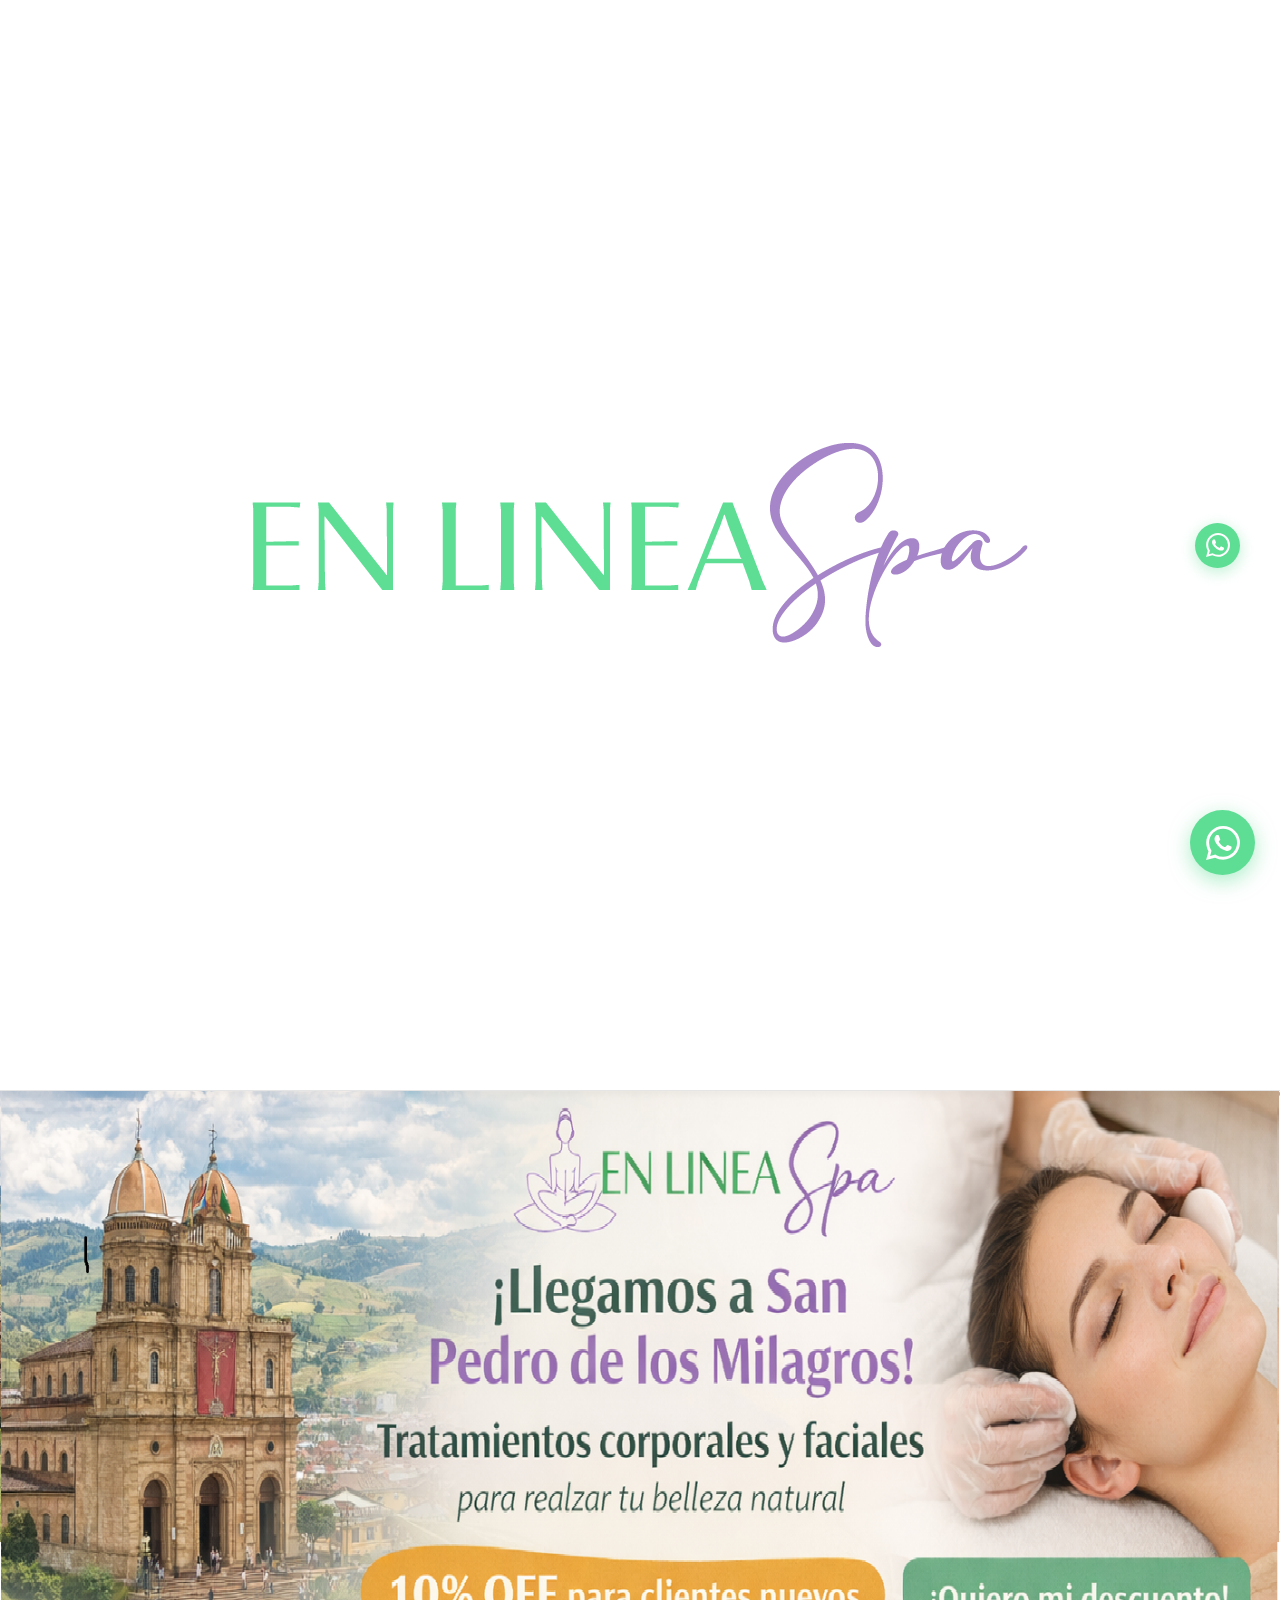
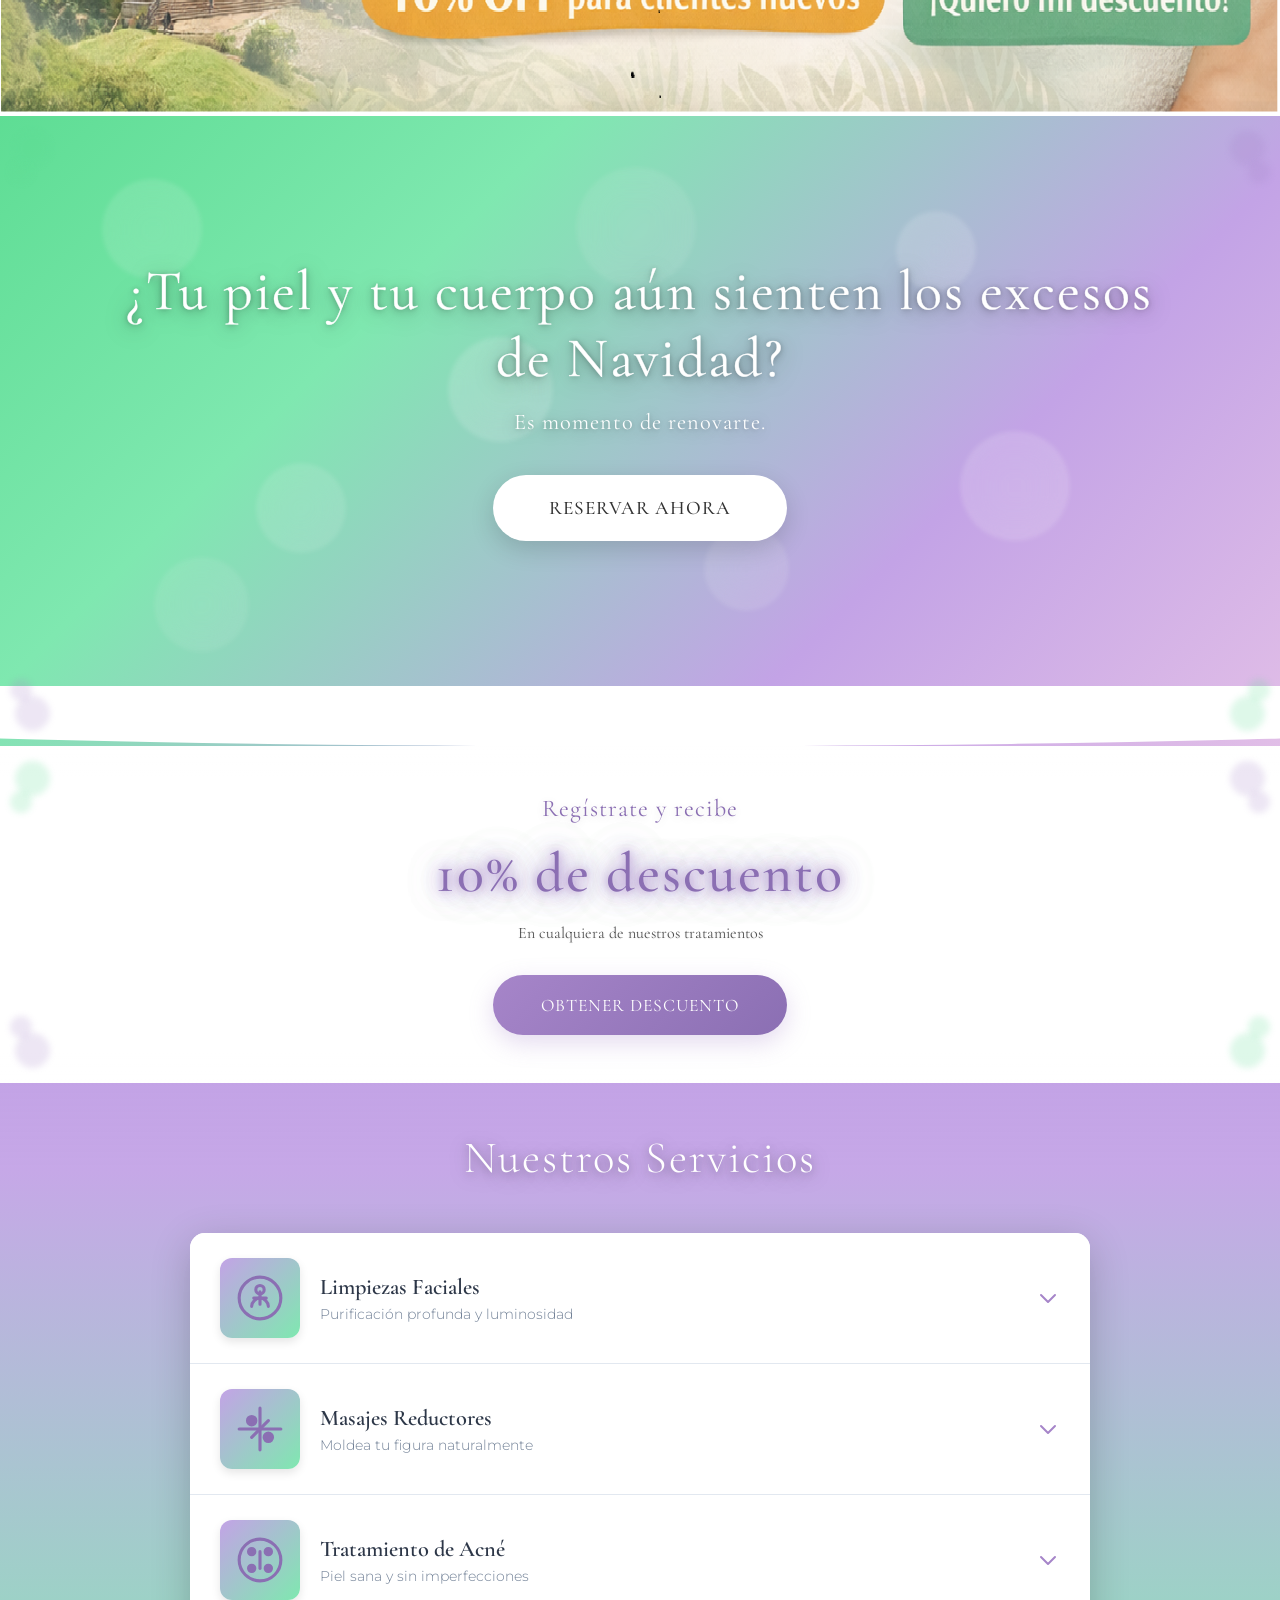
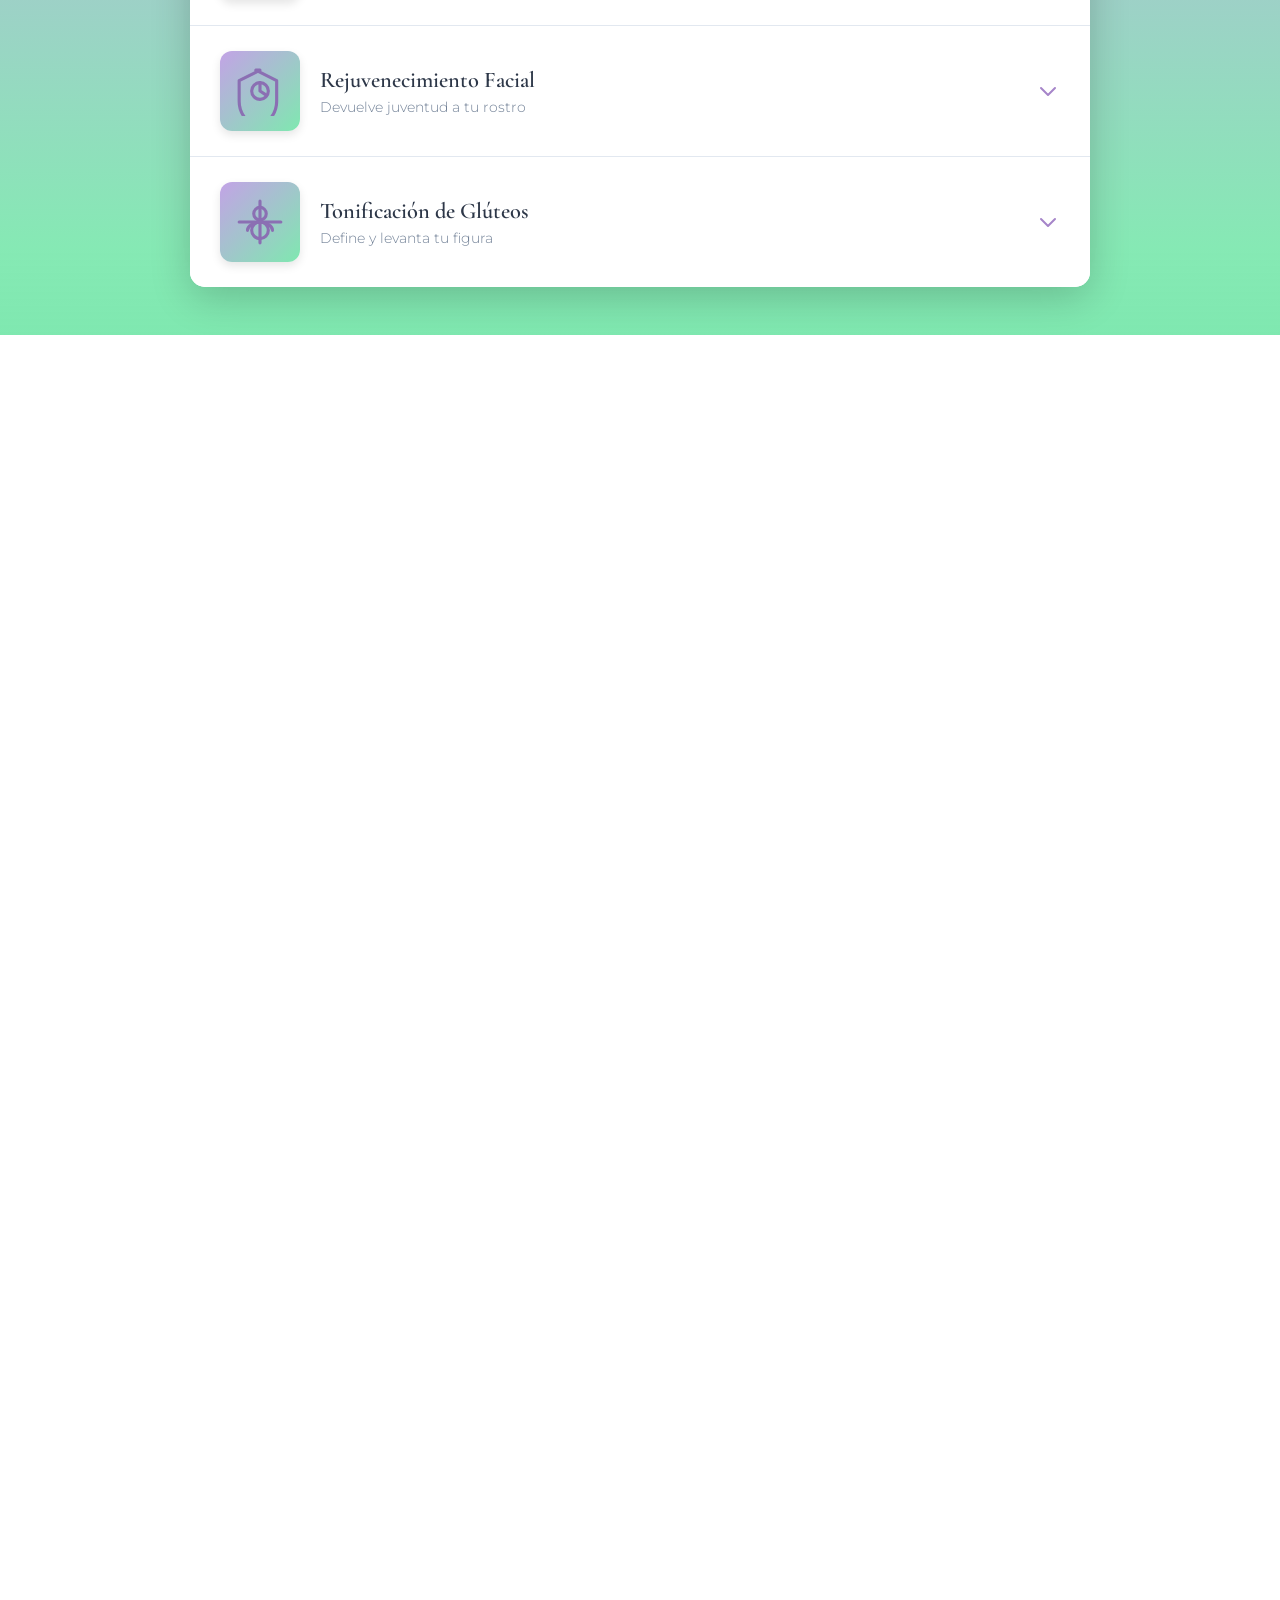
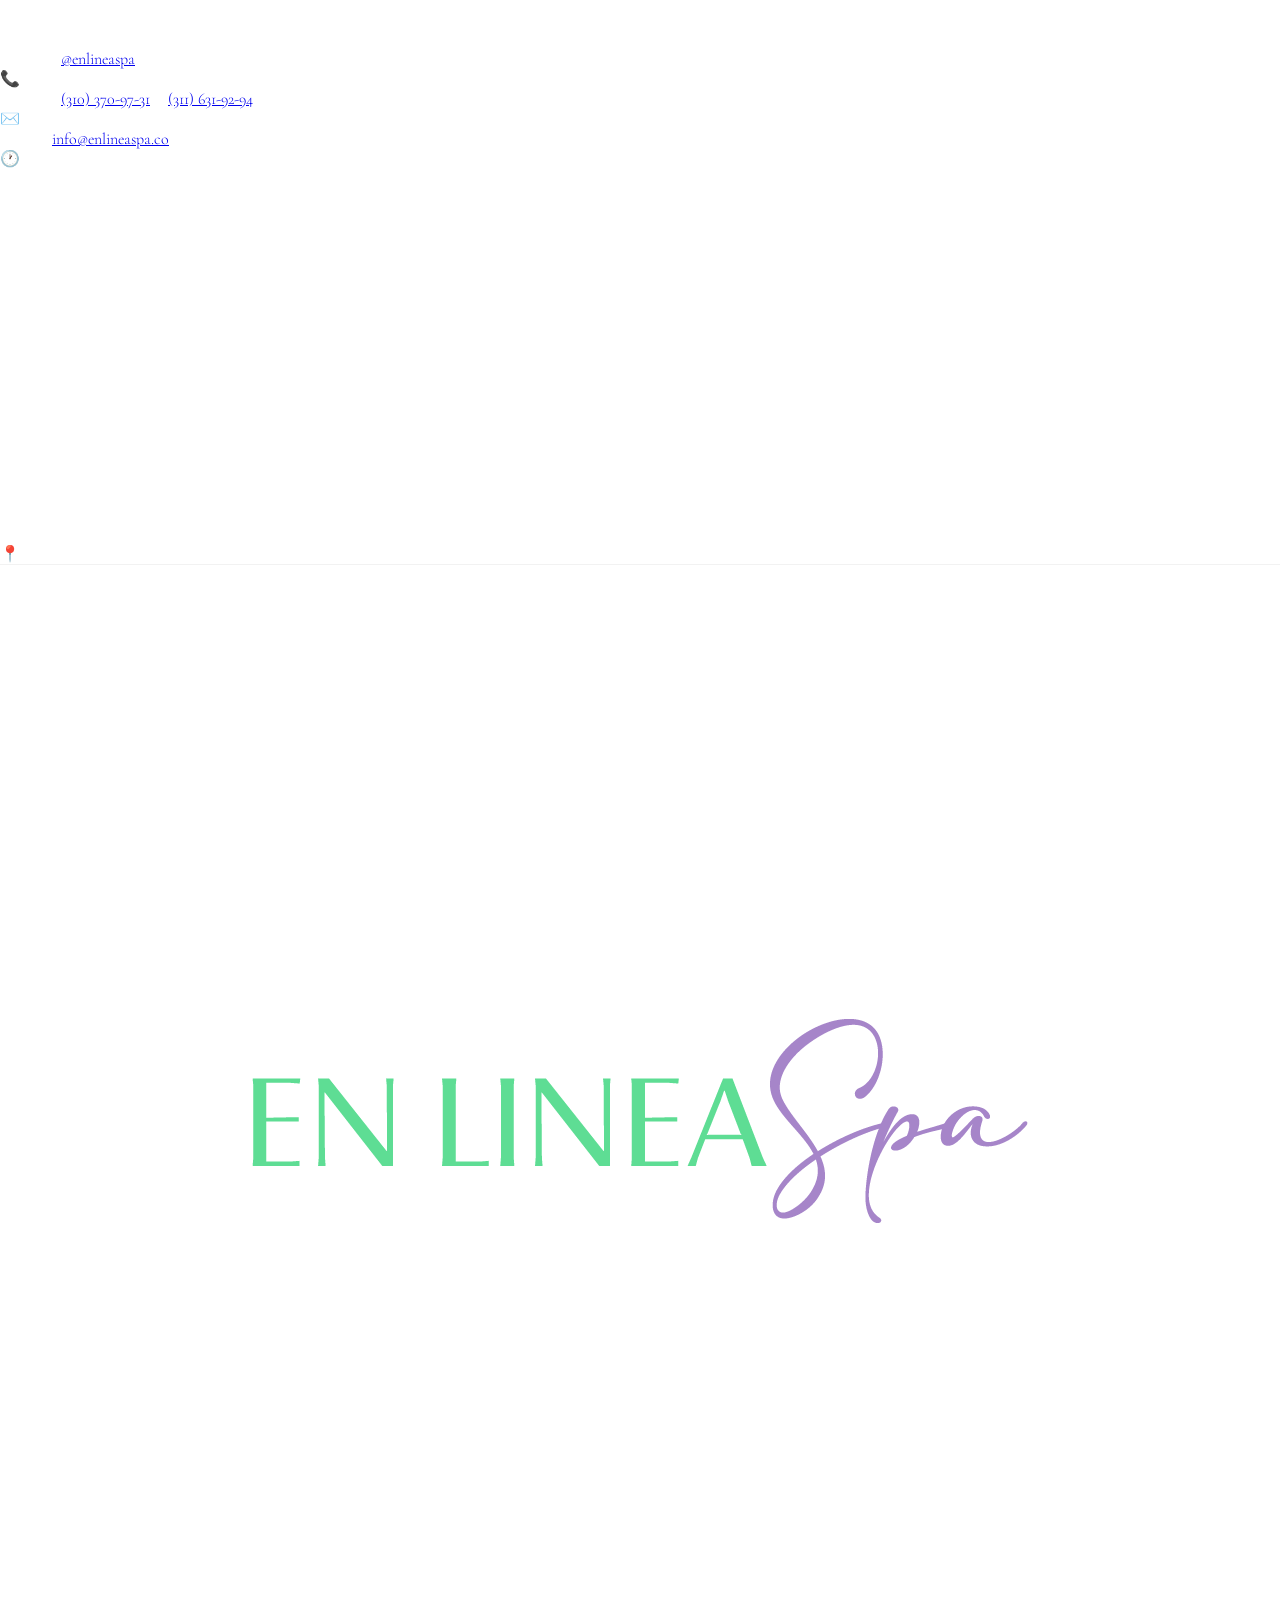
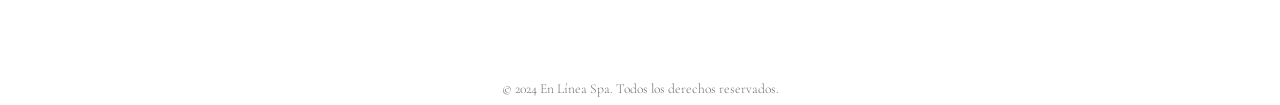
==== commit f41fedfc: "Actualizar header con logo del footer, cambiar video de Rejuvenecimiento Facial a pagina5, y mejorar" ====
--- a/index.html
+++ b/index.html
@@ -24,7 +24,7 @@
         </div>
         <div class="header-content">
             <div class="logo-wrapper">
-                <img src="330. En línea SPA/JPG Y PNG/PNG_Mesa de trabajo 1.png" alt="En Línea Spa" class="logo-header-main">
+                <img src="330. En línea SPA/JPG Y PNG/PNG_Mesa de trabajo 1 copia 6.png" alt="En Línea Spa" class="logo-header-main">
             </div>
             <a href="https://wa.me/573116319294?text=Hola,%20me%20gustaría%20solicitar%20información%20sobre%20sus%20servicios" 
                class="header-whatsapp" 
@@ -104,45 +104,235 @@
 
     <!-- Sección de Servicios -->
     <section class="services-section-main">
-        <div class="corner-bubbles">
-            <div class="corner-bubble corner-bubble-green corner-bubble-tl-1"></div>
-            <div class="corner-bubble corner-bubble-green corner-bubble-tl-2"></div>
-            <div class="corner-bubble corner-bubble-purple corner-bubble-tr-1"></div>
-            <div class="corner-bubble corner-bubble-purple corner-bubble-tr-2"></div>
-            <div class="corner-bubble corner-bubble-purple corner-bubble-bl-1"></div>
-            <div class="corner-bubble corner-bubble-purple corner-bubble-bl-2"></div>
-            <div class="corner-bubble corner-bubble-green corner-bubble-br-1"></div>
-            <div class="corner-bubble corner-bubble-green corner-bubble-br-2"></div>
-        </div>
-        <div class="section-bubbles">
-            <div class="section-bubble sb-1"></div>
-            <div class="section-bubble sb-2"></div>
-            <div class="section-bubble sb-3"></div>
-            <div class="section-bubble sb-4"></div>
-            <div class="section-bubble sb-5"></div>
-            <div class="section-bubble sb-6"></div>
-        </div>
-        <h2 class="services-title">Nuestros Servicios</h2>
-        <div class="services-list-container">
-            <div class="service-card">
-                <span class="service-icon">✨</span>
-                <span class="service-name">Limpiezas Faciales</span>
-            </div>
-            <div class="service-card">
-                <span class="service-icon">💆‍♀️</span>
-                <span class="service-name">Masajes Reductores</span>
-            </div>
-            <div class="service-card">
-                <span class="service-icon">🌿</span>
-                <span class="service-name">Tratamiento de Acné</span>
-            </div>
-            <div class="service-card">
-                <span class="service-icon">🌸</span>
-                <span class="service-name">Rejuvenecimiento Facial</span>
-            </div>
-            <div class="service-card">
-                <span class="service-icon">🍑</span>
-                <span class="service-name">Tonificación de Glúteos</span>
+        <div class="services-container">
+            <h2 class="services-accordion-title">Nuestros Servicios</h2>
+            
+            <div class="accordion">
+                <!-- Limpiezas Faciales -->
+                <div class="accordion-item">
+                    <div class="accordion-header" onclick="toggleAccordion(this)">
+                        <div class="service-icon-wrapper">
+                            <svg class="service-icon-svg" viewBox="0 0 24 24" fill="none" stroke="currentColor" stroke-width="1.5" stroke-linecap="round" stroke-linejoin="round">
+                                <path d="M12 2C6.48 2 2 6.48 2 12s4.48 10 10 10 10-4.48 10-10S17.52 2 12 2z"/>
+                                <circle cx="12" cy="8" r="2"/>
+                                <path d="M8 16c0-2 2-4 4-4s4 2 4 4"/>
+                                <path d="M9 12h6M12 9v6"/>
+                            </svg>
+                        </div>
+                        <div class="service-header-content">
+                            <div class="service-name">Limpiezas Faciales</div>
+                            <div class="service-tagline">Purificación profunda y luminosidad</div>
+                        </div>
+                        <svg class="accordion-icon" fill="none" stroke="currentColor" viewBox="0 0 24 24">
+                            <path stroke-linecap="round" stroke-linejoin="round" stroke-width="2" d="M19 9l-7 7-7-7"></path>
+                        </svg>
+                    </div>
+                    <div class="accordion-content">
+                        <div class="content-inner">
+                            <video class="service-video" autoplay loop muted playsinline>
+                                <source src="img/videosenlinea/faciales/pagina3.mp4" type="video/mp4">
+                            </video>
+                            
+                            <p class="service-description">
+                                Tratamiento profundo de purificación que elimina impurezas, células muertas y puntos negros mediante técnicas avanzadas. Incluye extracción profesional, exfoliación enzimática y mascarilla personalizada según tu tipo de piel. Ideal para mantener el rostro luminoso, fresco y oxigenado.
+                            </p>
+
+                            <div class="service-benefits">
+                                <div class="benefits-title">Beneficios del tratamiento:</div>
+                                <ul class="benefits-list">
+                                    <li>Eliminación profunda de impurezas y comedones</li>
+                                    <li>Piel más luminosa y uniforme</li>
+                                    <li>Poros visiblemente reducidos</li>
+                                    <li>Mejora la absorción de productos</li>
+                                    <li>Efecto inmediato de frescura</li>
+                                </ul>
+                            </div>
+
+                            <button class="btn-agenda-service" onclick="abrirModalAgenda()">Agenda tu cita de valoración</button>
+                        </div>
+                    </div>
+                </div>
+
+                <!-- Masajes Reductores -->
+                <div class="accordion-item">
+                    <div class="accordion-header" onclick="toggleAccordion(this)">
+                        <div class="service-icon-wrapper">
+                            <svg class="service-icon-svg" viewBox="0 0 24 24" fill="none" stroke="currentColor" stroke-width="1.5" stroke-linecap="round" stroke-linejoin="round">
+                                <path d="M12 2v20M2 12h20"/>
+                                <circle cx="8" cy="8" r="2" fill="currentColor"/>
+                                <circle cx="16" cy="16" r="2" fill="currentColor"/>
+                                <path d="M8 16l8-8"/>
+                            </svg>
+                        </div>
+                        <div class="service-header-content">
+                            <div class="service-name">Masajes Reductores</div>
+                            <div class="service-tagline">Moldea tu figura naturalmente</div>
+                        </div>
+                        <svg class="accordion-icon" fill="none" stroke="currentColor" viewBox="0 0 24 24">
+                            <path stroke-linecap="round" stroke-linejoin="round" stroke-width="2" d="M19 9l-7 7-7-7"></path>
+                        </svg>
+                    </div>
+                    <div class="accordion-content">
+                        <div class="content-inner">
+                            <video class="service-video" autoplay loop muted playsinline>
+                                <source src="img/videosenlinea/corporales/pagina18.mp4" type="video/mp4">
+                            </video>
+                            
+                            <p class="service-description">
+                                Técnica especializada que combina masaje linfático y maniobras reductoras para movilizar la grasa localizada y combatir la celulitis. Activa la circulación, tonifica tejidos y ayuda a modelar el contorno corporal. Resultados visibles desde las primeras sesiones con tratamiento continuo.
+                            </p>
+
+                            <div class="service-benefits">
+                                <div class="benefits-title">Beneficios del tratamiento:</div>
+                                <ul class="benefits-list">
+                                    <li>Reducción de medidas en zonas específicas</li>
+                                    <li>Mejora visible de la celulitis</li>
+                                    <li>Estimulación del sistema linfático</li>
+                                    <li>Piel más firme y tonificada</li>
+                                    <li>Mejora la circulación sanguínea</li>
+                                </ul>
+                            </div>
+
+                            <button class="btn-agenda-service" onclick="abrirModalAgenda()">Agenda tu cita de valoración</button>
+                        </div>
+                    </div>
+                </div>
+
+                <!-- Tratamiento de Acné -->
+                <div class="accordion-item">
+                    <div class="accordion-header" onclick="toggleAccordion(this)">
+                        <div class="service-icon-wrapper">
+                            <svg class="service-icon-svg" viewBox="0 0 24 24" fill="none" stroke="currentColor" stroke-width="1.5" stroke-linecap="round" stroke-linejoin="round">
+                                <circle cx="12" cy="12" r="10"/>
+                                <circle cx="8" cy="8" r="1.5" fill="currentColor"/>
+                                <circle cx="16" cy="8" r="1.5" fill="currentColor"/>
+                                <circle cx="8" cy="16" r="1.5" fill="currentColor"/>
+                                <circle cx="16" cy="16" r="1.5" fill="currentColor"/>
+                                <path d="M12 8v8"/>
+                            </svg>
+                        </div>
+                        <div class="service-header-content">
+                            <div class="service-name">Tratamiento de Acné</div>
+                            <div class="service-tagline">Piel sana y sin imperfecciones</div>
+                        </div>
+                        <svg class="accordion-icon" fill="none" stroke="currentColor" viewBox="0 0 24 24">
+                            <path stroke-linecap="round" stroke-linejoin="round" stroke-width="2" d="M19 9l-7 7-7-7"></path>
+                        </svg>
+                    </div>
+                    <div class="accordion-content">
+                        <div class="content-inner">
+                            <video class="service-video" autoplay loop muted playsinline>
+                                <source src="img/videosenlinea/faciales/pagina41.mp4" type="video/mp4">
+                            </video>
+                            
+                            <p class="service-description">
+                                Protocolo médico-estético diseñado para pieles con acné activo o secuelas. Incluye limpieza profunda, aplicación de principios activos desinflamatorios, terapia con luz LED y productos especializados que regulan la producción sebácea y previenen nuevos brotes.
+                            </p>
+
+                            <div class="service-benefits">
+                                <div class="benefits-title">Beneficios del tratamiento:</div>
+                                <ul class="benefits-list">
+                                    <li>Control efectivo del acné activo</li>
+                                    <li>Reducción de inflamación y enrojecimiento</li>
+                                    <li>Prevención de nuevos brotes</li>
+                                    <li>Mejora de cicatrices y manchas</li>
+                                    <li>Regulación de la producción de grasa</li>
+                                </ul>
+                            </div>
+
+                            <button class="btn-agenda-service" onclick="abrirModalAgenda()">Agenda tu cita de valoración</button>
+                        </div>
+                    </div>
+                </div>
+
+                <!-- Rejuvenecimiento Facial -->
+                <div class="accordion-item">
+                    <div class="accordion-header" onclick="toggleAccordion(this)">
+                        <div class="service-icon-wrapper">
+                            <svg class="service-icon-svg" viewBox="0 0 24 24" fill="none" stroke="currentColor" stroke-width="1.5" stroke-linecap="round" stroke-linejoin="round">
+                                <path d="M12 2L2 7v10c0 5.55 3.84 10.74 9 12 5.16-1.26 9-6.45 9-12V7l-10-5z"/>
+                                <circle cx="12" cy="12" r="4"/>
+                                <path d="M12 8v4l3 2"/>
+                            </svg>
+                        </div>
+                        <div class="service-header-content">
+                            <div class="service-name">Rejuvenecimiento Facial</div>
+                            <div class="service-tagline">Devuelve juventud a tu rostro</div>
+                        </div>
+                        <svg class="accordion-icon" fill="none" stroke="currentColor" viewBox="0 0 24 24">
+                            <path stroke-linecap="round" stroke-linejoin="round" stroke-width="2" d="M19 9l-7 7-7-7"></path>
+                        </svg>
+                    </div>
+                    <div class="accordion-content">
+                        <div class="content-inner">
+                            <video class="service-video" autoplay loop muted playsinline>
+                                <source src="img/videosenlinea/faciales/pagina5.mp4" type="video/mp4">
+                            </video>
+                            
+                            <p class="service-description">
+                                Tratamiento antiedad integral que combina tecnología avanzada con activos regeneradores de última generación. Estimula la producción natural de colágeno, atenúa líneas de expresión, unifica el tono y devuelve firmeza a la piel. Un ritual de belleza que revierte los signos del envejecimiento.
+                            </p>
+
+                            <div class="service-benefits">
+                                <div class="benefits-title">Beneficios del tratamiento:</div>
+                                <ul class="benefits-list">
+                                    <li>Reducción de líneas finas y arrugas</li>
+                                    <li>Mayor firmeza y elasticidad</li>
+                                    <li>Piel más luminosa y uniforme</li>
+                                    <li>Estimulación del colágeno natural</li>
+                                    <li>Hidratación profunda y duradera</li>
+                                </ul>
+                            </div>
+
+                            <button class="btn-agenda-service" onclick="abrirModalAgenda()">Agenda tu cita de valoración</button>
+                        </div>
+                    </div>
+                </div>
+
+                <!-- Tonificación de Glúteos -->
+                <div class="accordion-item">
+                    <div class="accordion-header" onclick="toggleAccordion(this)">
+                        <div class="service-icon-wrapper">
+                            <svg class="service-icon-svg" viewBox="0 0 24 24" fill="none" stroke="currentColor" stroke-width="1.5" stroke-linecap="round" stroke-linejoin="round">
+                                <path d="M12 2v20M2 12h20"/>
+                                <circle cx="12" cy="8" r="3"/>
+                                <path d="M6 16c0-2 3-4 6-4s6 2 6 4"/>
+                                <circle cx="12" cy="16" r="4"/>
+                            </svg>
+                        </div>
+                        <div class="service-header-content">
+                            <div class="service-name">Tonificación de Glúteos</div>
+                            <div class="service-tagline">Define y levanta tu figura</div>
+                        </div>
+                        <svg class="accordion-icon" fill="none" stroke="currentColor" viewBox="0 0 24 24">
+                            <path stroke-linecap="round" stroke-linejoin="round" stroke-width="2" d="M19 9l-7 7-7-7"></path>
+                        </svg>
+                    </div>
+                    <div class="accordion-content">
+                        <div class="content-inner">
+                            <video class="service-video" autoplay loop muted playsinline>
+                                <source src="img/videosenlinea/corporales/pagina19.mp4" type="video/mp4">
+                            </video>
+                            
+                            <p class="service-description">
+                                Programa especializado que combina electroestimulación muscular, masajes tonificantes y productos reafirmantes profesionales para levantar, moldear y dar firmeza a los glúteos. Mejora la textura de la piel, reduce flacidez y define el contorno. Resultados progresivos y duraderos con constancia.
+                            </p>
+
+                            <div class="service-benefits">
+                                <div class="benefits-title">Beneficios del tratamiento:</div>
+                                <ul class="benefits-list">
+                                    <li>Glúteos más firmes y levantados</li>
+                                    <li>Mejora del tono muscular</li>
+                                    <li>Reducción de flacidez</li>
+                                    <li>Piel más suave y tersa</li>
+                                    <li>Contorno corporal definido</li>
+                                </ul>
+                            </div>
+
+                            <button class="btn-agenda-service" onclick="abrirModalAgenda()">Agenda tu cita de valoración</button>
+                        </div>
+                    </div>
+                </div>
             </div>
         </div>
     </section>
@@ -383,6 +573,31 @@
                 currentImageIndex = (currentImageIndex + 1) % images.length;
                 img.src = images[currentImageIndex];
             }, 6000);
+        }
+
+        // Función del acordeón de servicios
+        function toggleAccordion(header) {
+            const item = header.parentElement;
+            const content = item.querySelector('.accordion-content');
+            const allHeaders = document.querySelectorAll('.accordion-header');
+            const allContents = document.querySelectorAll('.accordion-content');
+            
+            // Cerrar todos los demás acordeones
+            allHeaders.forEach(h => {
+                if (h !== header) {
+                    h.classList.remove('active');
+                }
+            });
+            
+            allContents.forEach(c => {
+                if (c !== content) {
+                    c.classList.remove('active');
+                }
+            });
+            
+            // Toggle del acordeón actual
+            header.classList.toggle('active');
+            content.classList.toggle('active');
         }
 
         // Funciones de modales
--- a/styles.css
+++ b/styles.css
@@ -802,10 +802,10 @@
 }
 
 .logo-header-main {
-  max-height: 260px;
+  width: 100%;
+  max-width: 100%;
   height: auto;
-  width: auto;
-  max-width: 845px;
+  max-height: none;
   display: block;
   position: relative;
   background: transparent;
@@ -894,7 +894,7 @@
 
 .modal-close {
   position: absolute;
-  top: 20px;
+  top: 60px;
   right: 20px;
   background: var(--gray-light);
   border: none;
@@ -1681,7 +1681,7 @@
   box-shadow: 0 12px 35px rgba(166, 133, 201, 0.4);
 }
 
-/* SECCIÓN DE SERVICIOS */
+/* SECCIÓN DE SERVICIOS - ACORDEÓN */
 .services-section-main {
   background: linear-gradient(180deg, var(--purple-light) 0%, rgba(195, 163, 230, 0.95) 10%, rgba(127, 232, 176, 0.95) 90%, var(--green-light) 100%);
   padding: 3rem 2rem;
@@ -1690,60 +1690,223 @@
   overflow: hidden;
 }
 
-.services-title {
+.services-container {
+  max-width: 900px;
+  margin: 0 auto;
   position: relative;
   z-index: 2;
 }
 
-.services-list-container {
-  position: relative;
-  z-index: 2;
-}
-
-.services-title {
+.services-accordion-title {
   color: var(--white);
-  font-size: 2.5rem;
-  font-weight: 400;
+  font-size: 2.8rem;
+  font-weight: 300;
   text-align: center;
-  margin-bottom: 2.5rem;
+  margin-bottom: 3rem;
   letter-spacing: 2px;
+  font-family: 'Cormorant Garamond', serif;
   text-shadow: 0 4px 20px rgba(0, 0, 0, 0.35),
-               0 2px 8px rgba(0, 0, 0, 0.25),
-               0 0 3px rgba(0, 0, 0, 0.15);
-  -webkit-text-stroke: 0.5px rgba(255, 255, 255, 0.7);
-}
-
-.services-list-container {
-  display: flex;
-  flex-direction: column;
-  gap: 1rem;
-  max-width: 500px;
-  margin: 0 auto;
-}
-
-.service-card {
+               0 2px 8px rgba(0, 0, 0, 0.25);
+}
+
+.accordion {
   background: var(--white);
-  padding: 1.2rem 1.5rem;
-  border-radius: 20px;
+  border-radius: 15px;
+  overflow: hidden;
+  box-shadow: 0 10px 40px rgba(0, 0, 0, 0.2);
+}
+
+.accordion-item {
+  border-bottom: 1px solid #e2e8f0;
+}
+
+.accordion-item:last-child {
+  border-bottom: none;
+}
+
+.accordion-header {
   display: flex;
   align-items: center;
-  gap: 1rem;
-  box-shadow: 0 4px 15px rgba(0, 0, 0, 0.1);
+  padding: 25px 30px;
+  cursor: pointer;
   transition: all 0.3s ease;
-  cursor: pointer;
-}
-
-.service-card:hover {
-  transform: translateY(-3px);
-  box-shadow: 0 6px 20px rgba(0, 0, 0, 0.15);
-}
-
-.service-icon {
-  font-size: 1.8rem;
+  background: var(--white);
+}
+
+.accordion-header:hover {
+  background: #f7fafc;
+}
+
+.accordion-header.active {
+  background: linear-gradient(135deg, var(--purple-light) 0%, var(--green-light) 100%);
+}
+
+.service-icon-wrapper {
+  width: 80px;
+  height: 80px;
   display: flex;
   align-items: center;
   justify-content: center;
-  min-width: 40px;
+  margin-right: 20px;
+  background: linear-gradient(135deg, var(--purple-light) 0%, var(--green-light) 100%);
+  border-radius: 12px;
+  box-shadow: 0 4px 10px rgba(0, 0, 0, 0.1);
+  transition: transform 0.3s ease;
+}
+
+.accordion-header:hover .service-icon-wrapper {
+  transform: scale(1.05);
+}
+
+.service-icon-svg {
+  width: 50px;
+  height: 50px;
+  color: var(--purple-dark);
+  transition: color 0.3s ease;
+}
+
+.accordion-header.active .service-icon-svg {
+  color: var(--white);
+}
+
+.service-header-content {
+  flex: 1;
+}
+
+.service-name {
+  font-size: 1.4em;
+  color: #2d3748;
+  margin-bottom: 5px;
+  font-weight: 600;
+  font-family: 'Cormorant Garamond', serif;
+}
+
+.service-tagline {
+  color: #718096;
+  font-size: 0.9em;
+  font-family: 'Montserrat', sans-serif;
+}
+
+.accordion-icon {
+  width: 24px;
+  height: 24px;
+  transition: transform 0.3s ease;
+  color: var(--purple);
+}
+
+.accordion-header.active .accordion-icon {
+  transform: rotate(180deg);
+  color: var(--white);
+}
+
+.accordion-header.active .service-name {
+  color: var(--white);
+}
+
+.accordion-header.active .service-tagline {
+  color: rgba(255, 255, 255, 0.9);
+}
+
+.accordion-content {
+  max-height: 0;
+  overflow: hidden;
+  transition: max-height 0.4s ease;
+  background: #f7fafc;
+}
+
+.accordion-content.active {
+  max-height: 1500px;
+}
+
+.content-inner {
+  padding: 30px;
+}
+
+.service-image-large,
+.service-video {
+  width: 100%;
+  height: 250px;
+  border-radius: 12px;
+  object-fit: cover;
+  margin-bottom: 25px;
+  box-shadow: 0 6px 20px rgba(0, 0, 0, 0.1);
+  display: block;
+}
+
+.service-video {
+  background: #000;
+}
+
+.service-description {
+  color: #4a5568;
+  line-height: 1.8;
+  margin-bottom: 20px;
+  font-size: 1.05em;
+  font-family: 'Montserrat', sans-serif;
+}
+
+.service-benefits {
+  background: var(--white);
+  padding: 20px;
+  border-radius: 10px;
+  margin-bottom: 20px;
+  border: 2px solid var(--purple-light);
+}
+
+.benefits-title {
+  font-size: 1.1em;
+  color: var(--purple-dark);
+  margin-bottom: 15px;
+  font-weight: 600;
+  font-family: 'Cormorant Garamond', serif;
+}
+
+.benefits-list {
+  list-style: none;
+}
+
+.benefits-list li {
+  color: #4a5568;
+  padding: 8px 0;
+  padding-left: 25px;
+  position: relative;
+  font-family: 'Montserrat', sans-serif;
+}
+
+.benefits-list li:before {
+  content: "✓";
+  position: absolute;
+  left: 0;
+  color: var(--green);
+  font-weight: bold;
+  font-size: 1.2em;
+}
+
+.btn-agenda-service {
+  background: linear-gradient(135deg, var(--purple) 0%, var(--green) 100%);
+  color: var(--white);
+  border: none;
+  padding: 1rem 2.5rem;
+  border-radius: 50px;
+  font-size: 1.1rem;
+  font-weight: 500;
+  font-family: 'Cormorant Garamond', serif;
+  cursor: pointer;
+  box-shadow: 0 8px 25px rgba(166, 133, 201, 0.3);
+  transition: all 0.3s ease;
+  letter-spacing: 1px;
+  text-transform: uppercase;
+  width: 100%;
+  margin-top: 10px;
+}
+
+.btn-agenda-service:hover {
+  transform: translateY(-3px);
+  box-shadow: 0 12px 35px rgba(166, 133, 201, 0.4);
+  background: linear-gradient(135deg, var(--purple-dark) 0%, var(--green-dark) 100%);
+}
+
+/* Estilos antiguos de servicios eliminados - ahora usamos acordeón */
 }
 
 .service-name {
@@ -1875,8 +2038,10 @@
   }
 
   .logo-header-main {
-    max-height: 178px;
-    max-width: 592px;
+    width: 100%;
+    max-width: 100%;
+    height: auto;
+    max-height: none;
   }
 
   .header-content {
@@ -2025,16 +2190,41 @@
     font-size: 2.8rem;
   }
 
-  .services-title {
-    font-size: 2rem;
-  }
-
-  .service-card {
-    padding: 1rem 1.2rem;
+  .services-accordion-title {
+    font-size: 2em;
+    margin-bottom: 30px;
+  }
+
+  .accordion-header {
+    padding: 20px 15px;
+  }
+
+  .service-icon-wrapper {
+    width: 60px;
+    height: 60px;
+    margin-right: 15px;
+  }
+
+  .service-icon-svg {
+    width: 40px;
+    height: 40px;
   }
 
   .service-name {
-    font-size: 1.1rem;
+    font-size: 1.1em;
+  }
+
+  .service-tagline {
+    font-size: 0.85em;
+  }
+
+  .content-inner {
+    padding: 20px 15px;
+  }
+
+  .service-image-large,
+  .service-video {
+    height: 200px;
   }
 }
 
@@ -2079,10 +2269,10 @@
   }
 
   .logo-header-main {
-    max-height: 80px !important;
-    max-width: 280px !important;
+    width: 100% !important;
+    max-width: 100% !important;
     height: auto !important;
-    width: auto !important;
+    max-height: none !important;
     display: block;
     margin: 0;
   }
@@ -2165,7 +2355,7 @@
     width: 35px;
     height: 35px;
     font-size: 1.5rem;
-    top: 15px;
+    top: 50px;
     right: 15px;
   }
 
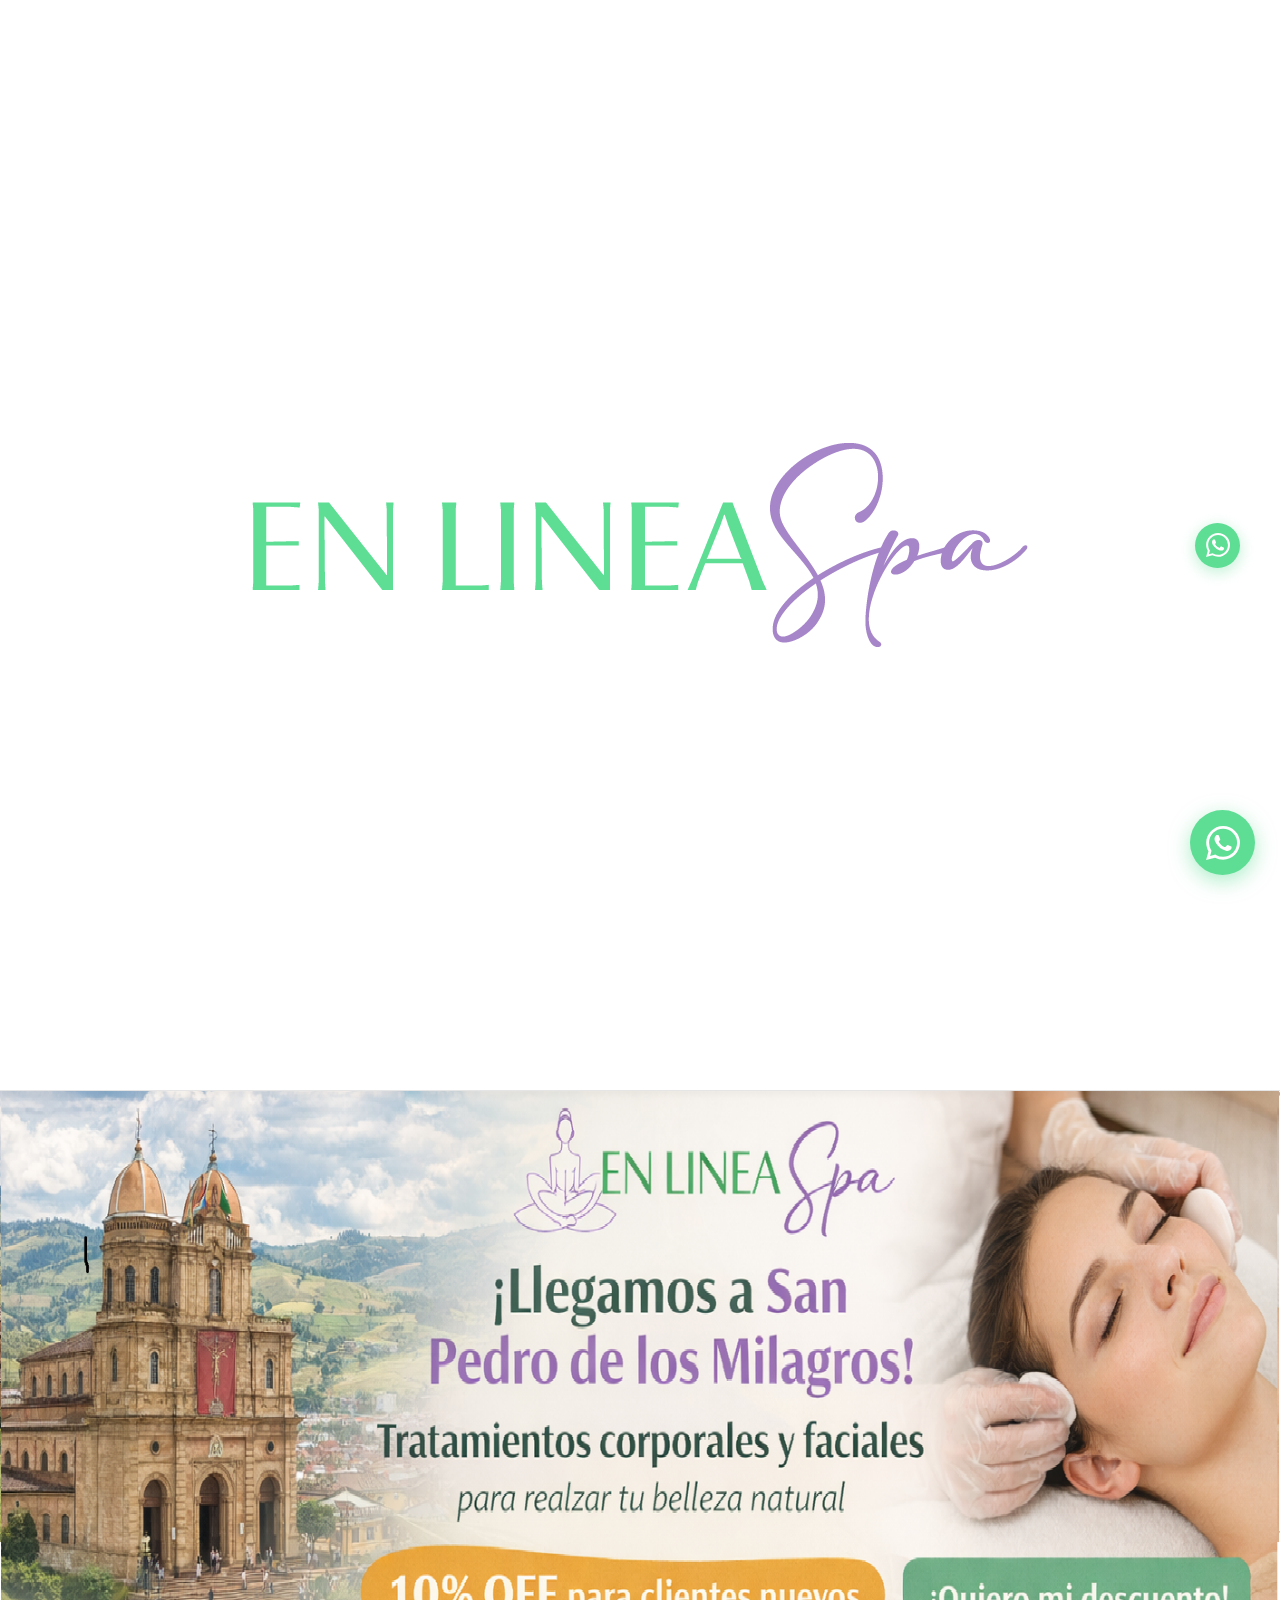
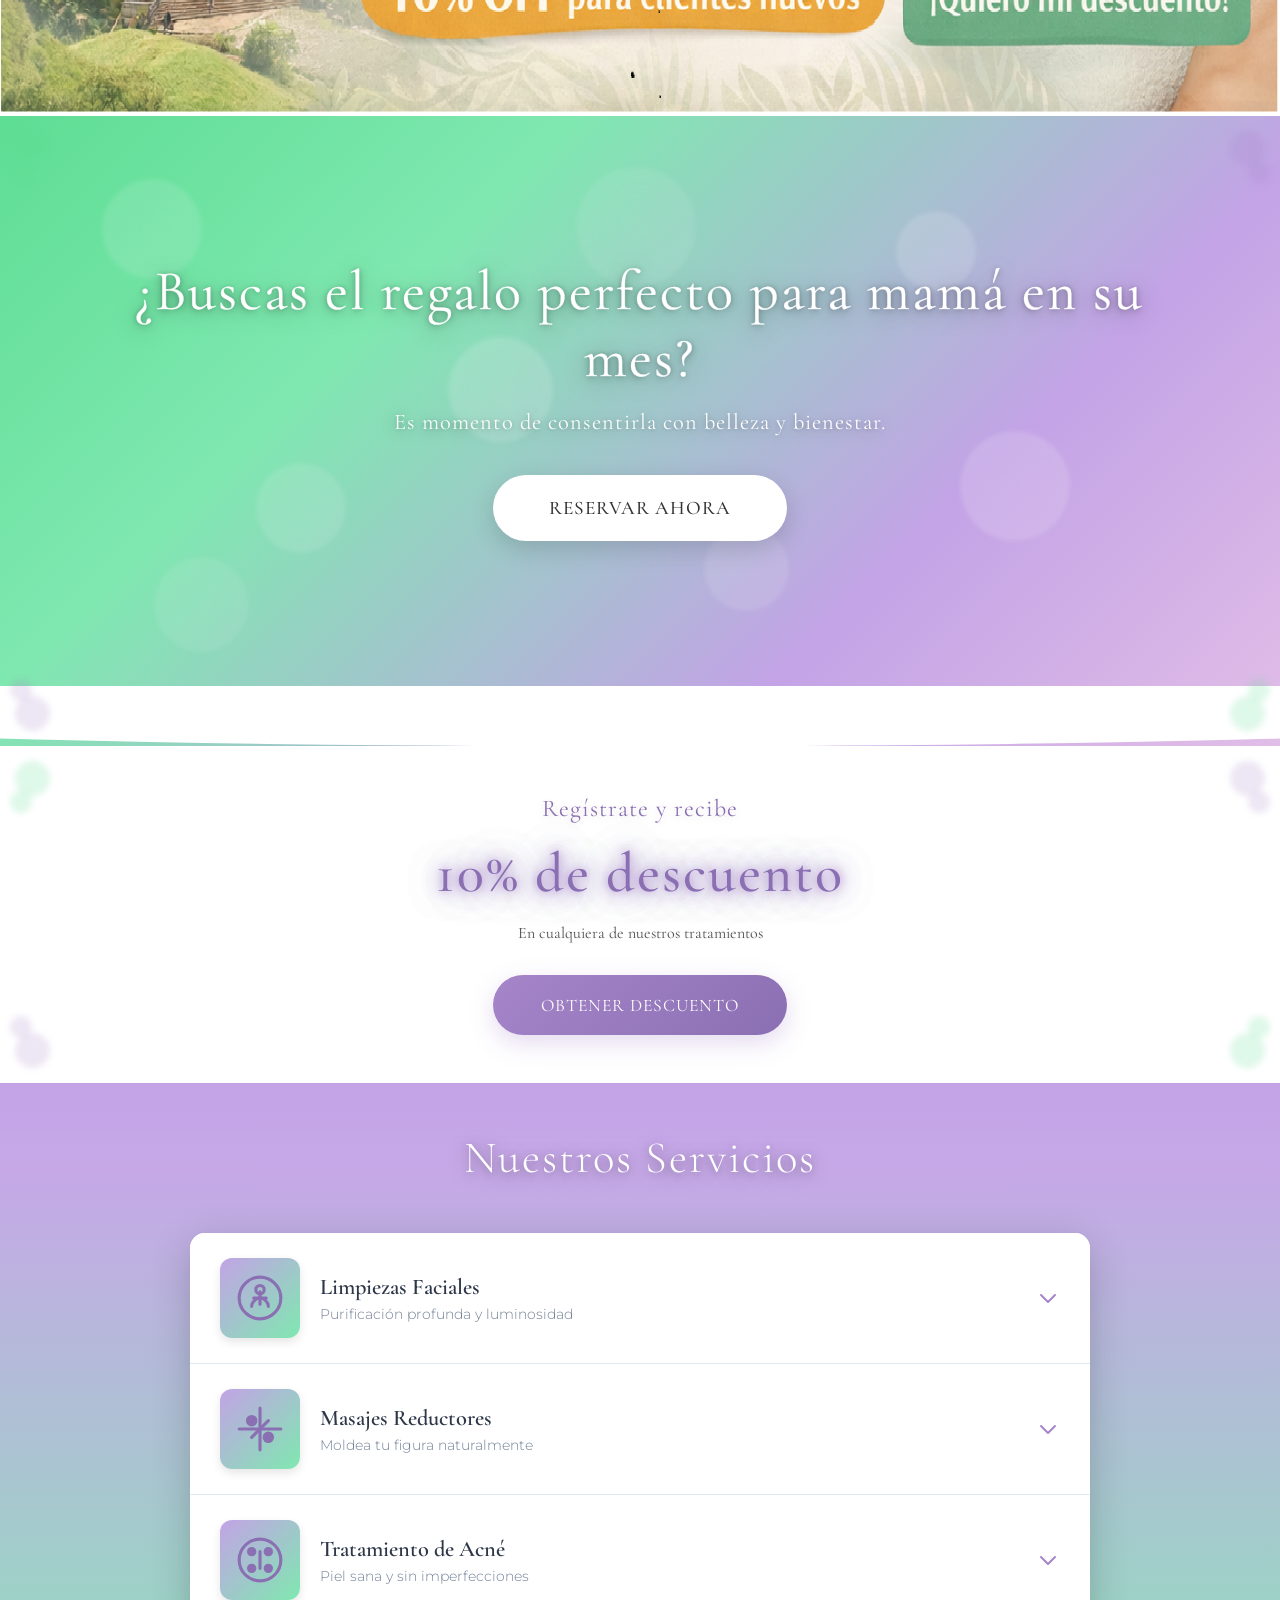
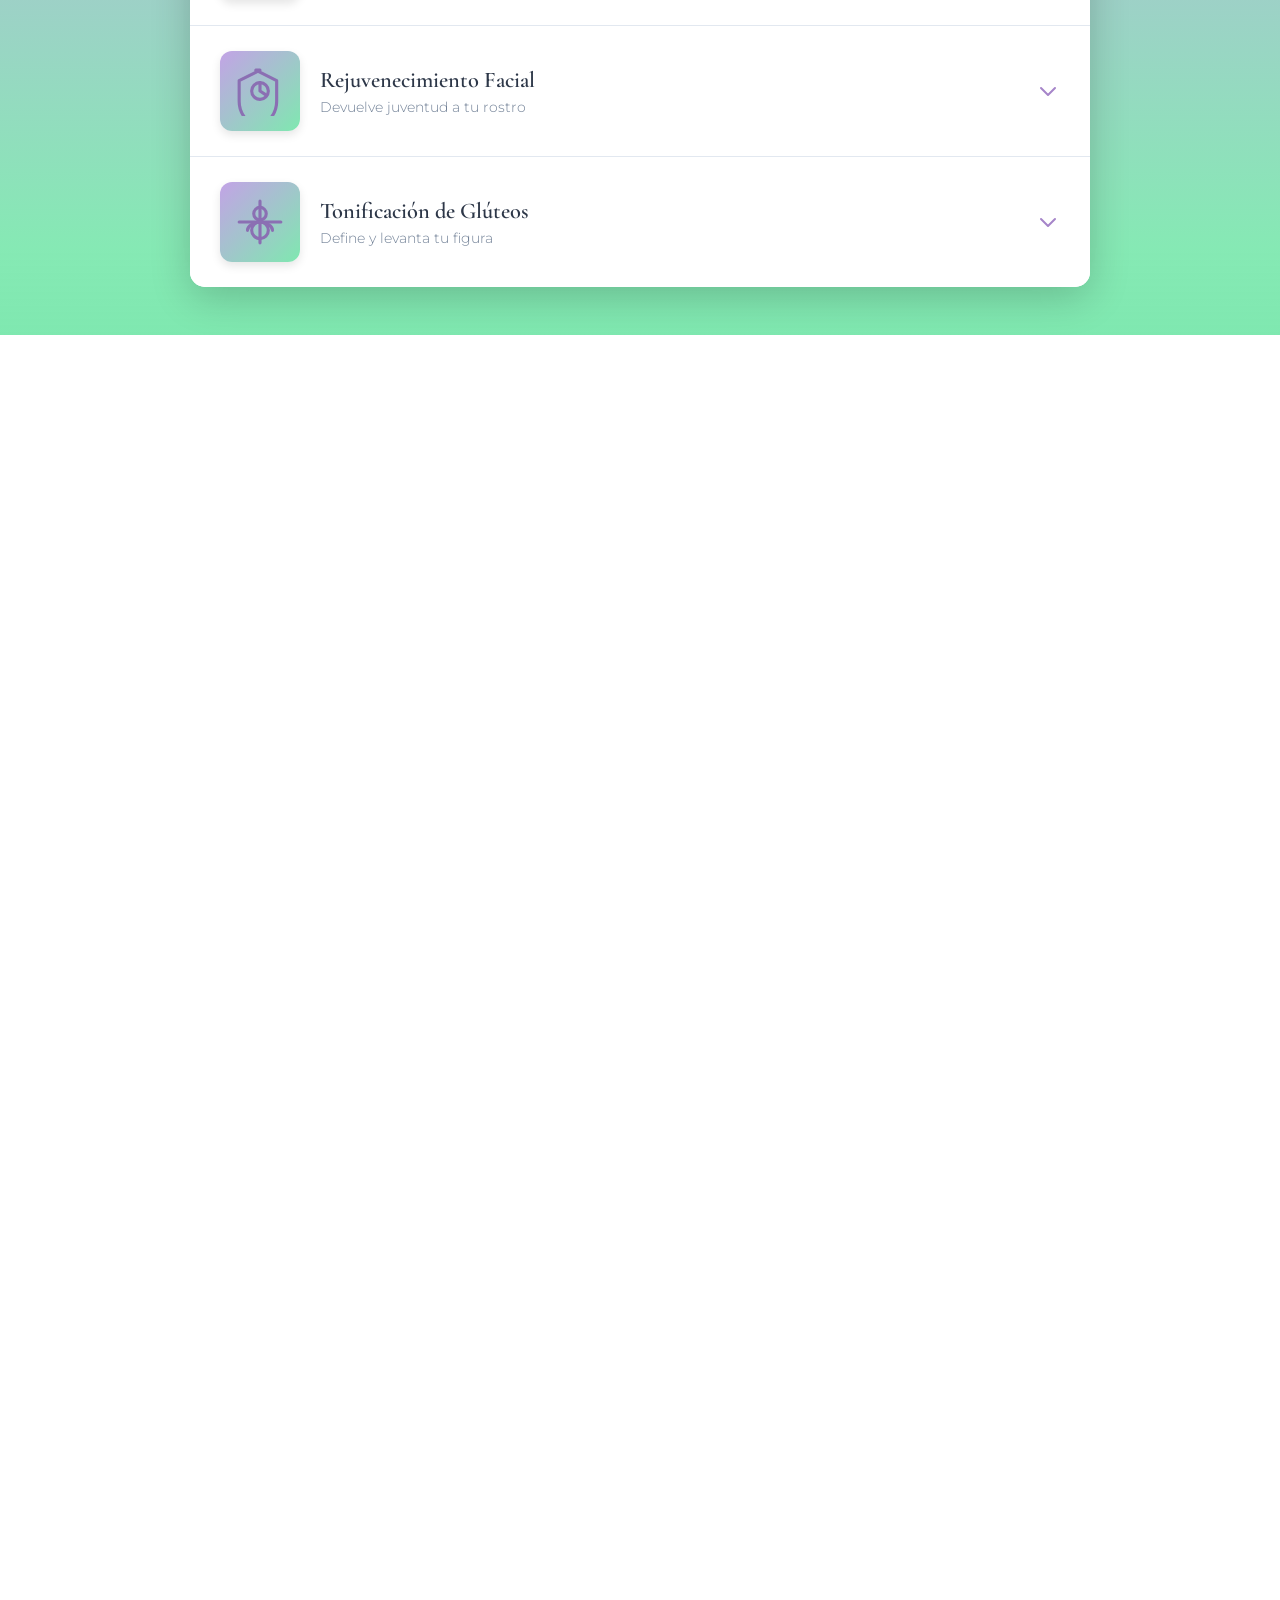
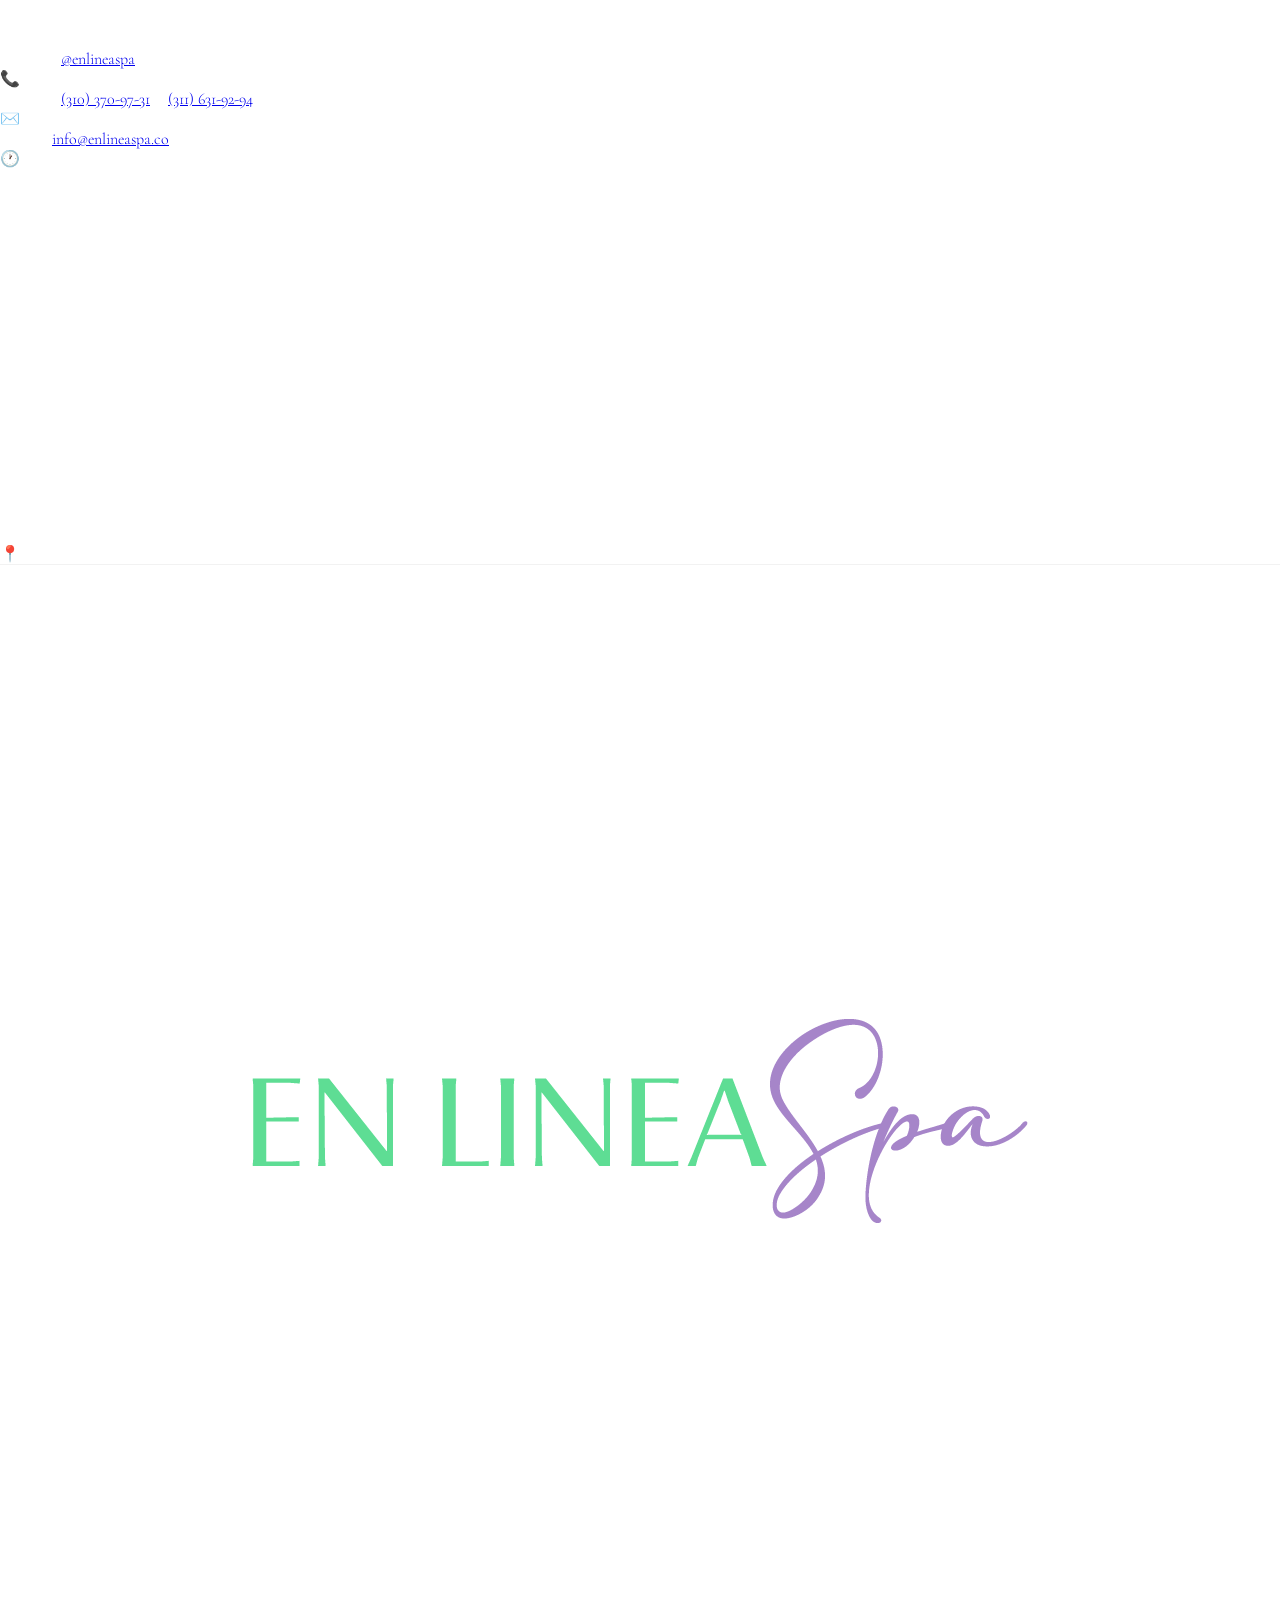
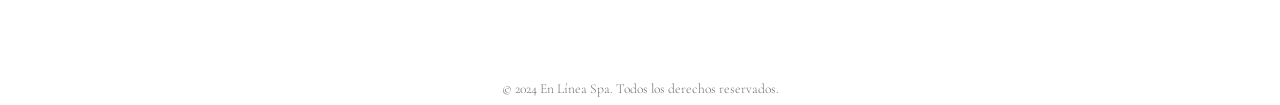
==== commit ea66f8e1: "Actualizar sección de reserva con mensaje del Día de las Madres Cambiar el título "¿Tu piel y tu cue" ====
--- a/index.html
+++ b/index.html
@@ -68,8 +68,8 @@
             <div class="reserva-bubble rb-8"></div>
         </div>
         <div class="reserva-content">
-            <h1 class="reserva-title">¿Tu piel y tu cuerpo aún sienten los excesos de Navidad?</h1>
-            <p class="reserva-subtitle">Es momento de renovarte.</p>
+            <h1 class="reserva-title">¿Buscas el regalo perfecto para mamá en su mes?</h1>
+            <p class="reserva-subtitle">Es momento de consentirla con belleza y bienestar.</p>
             <button class="btn-reserva" onclick="abrirModalAgenda()">Reservar ahora</button>
         </div>
         <div class="reserva-wave"></div>
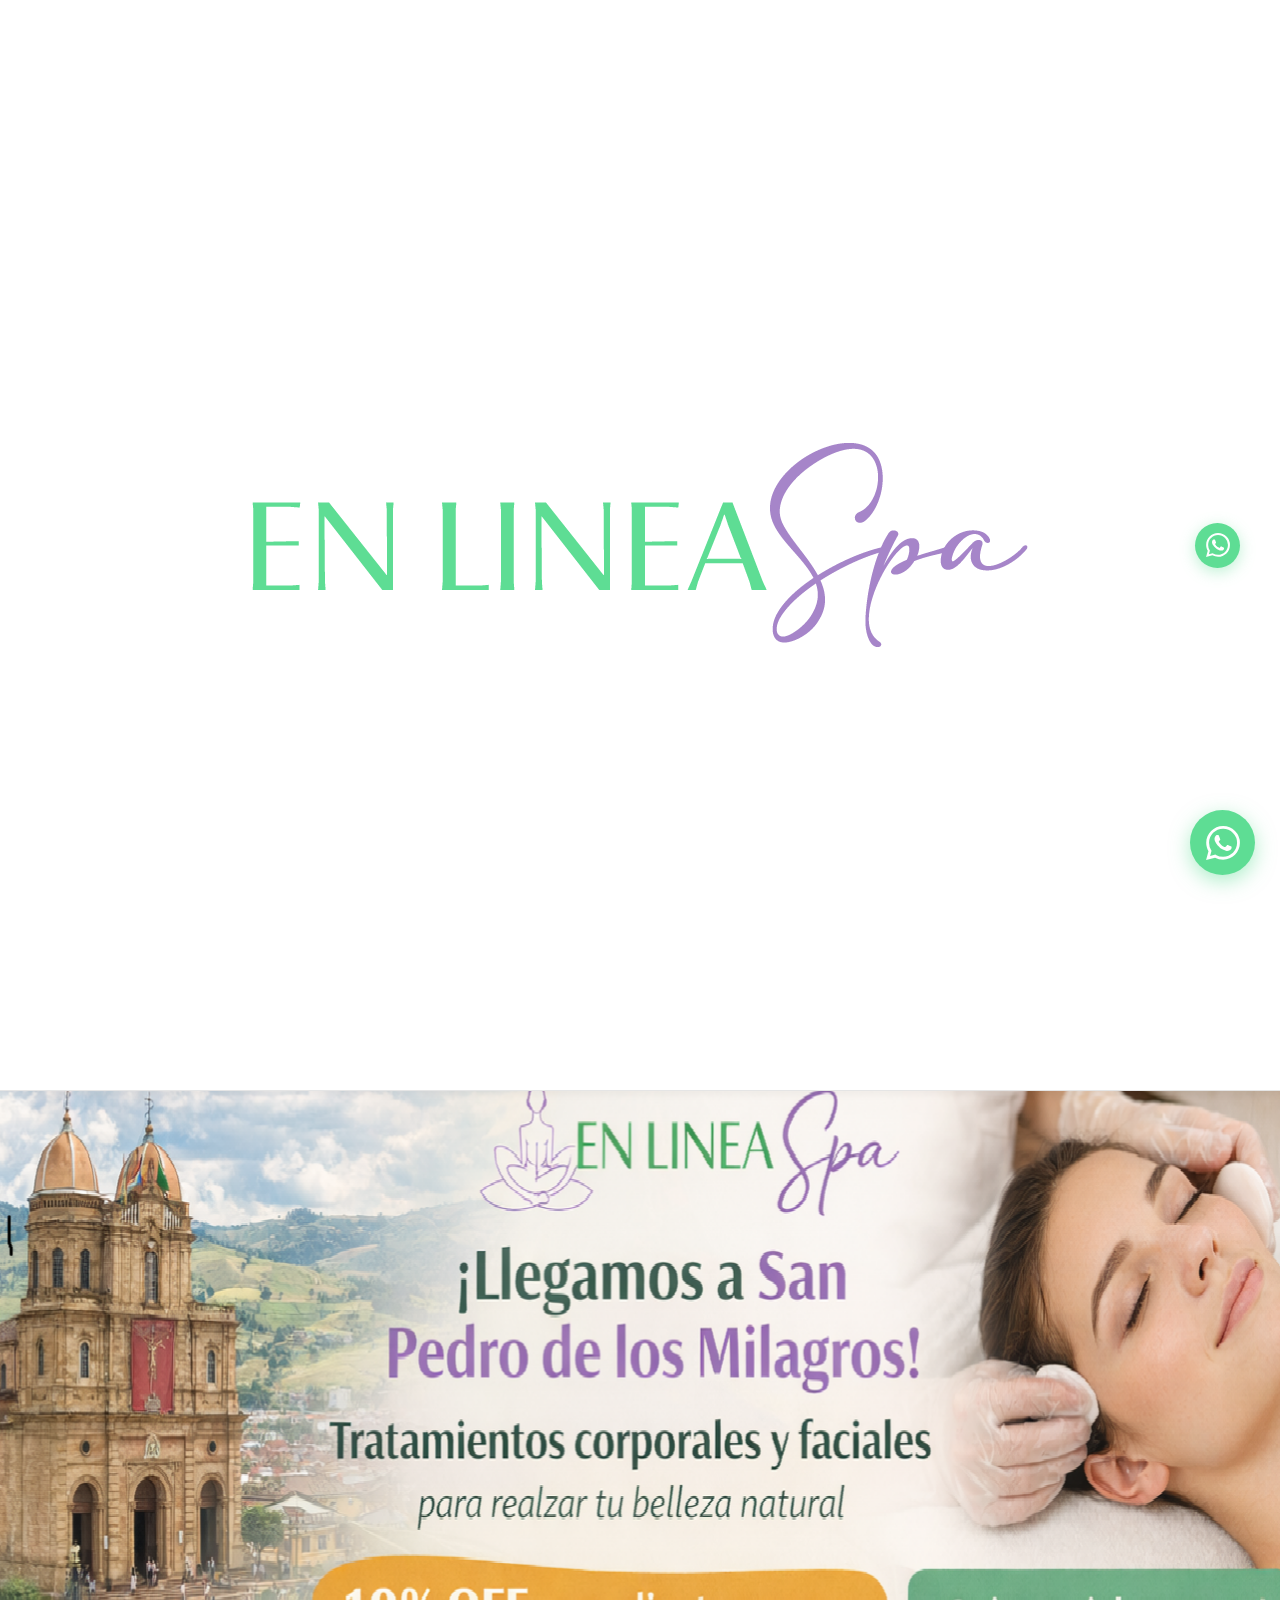
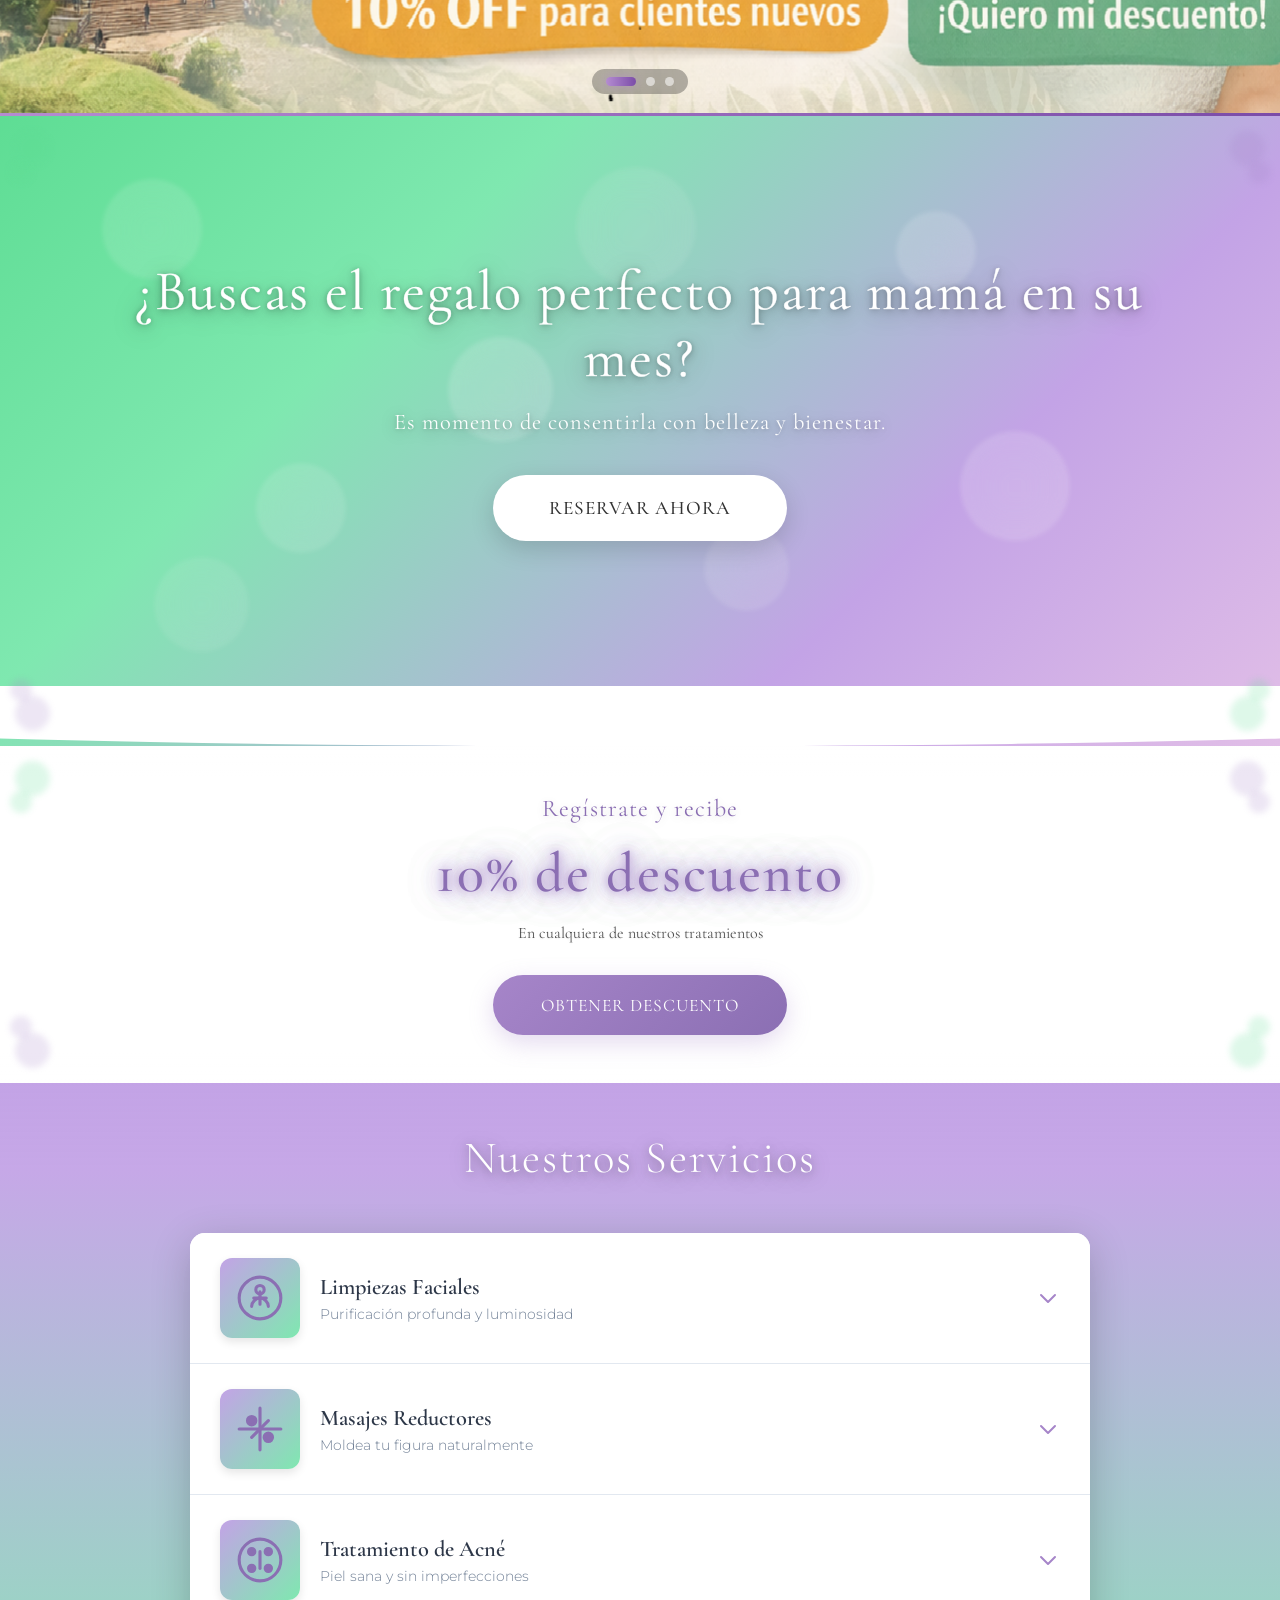
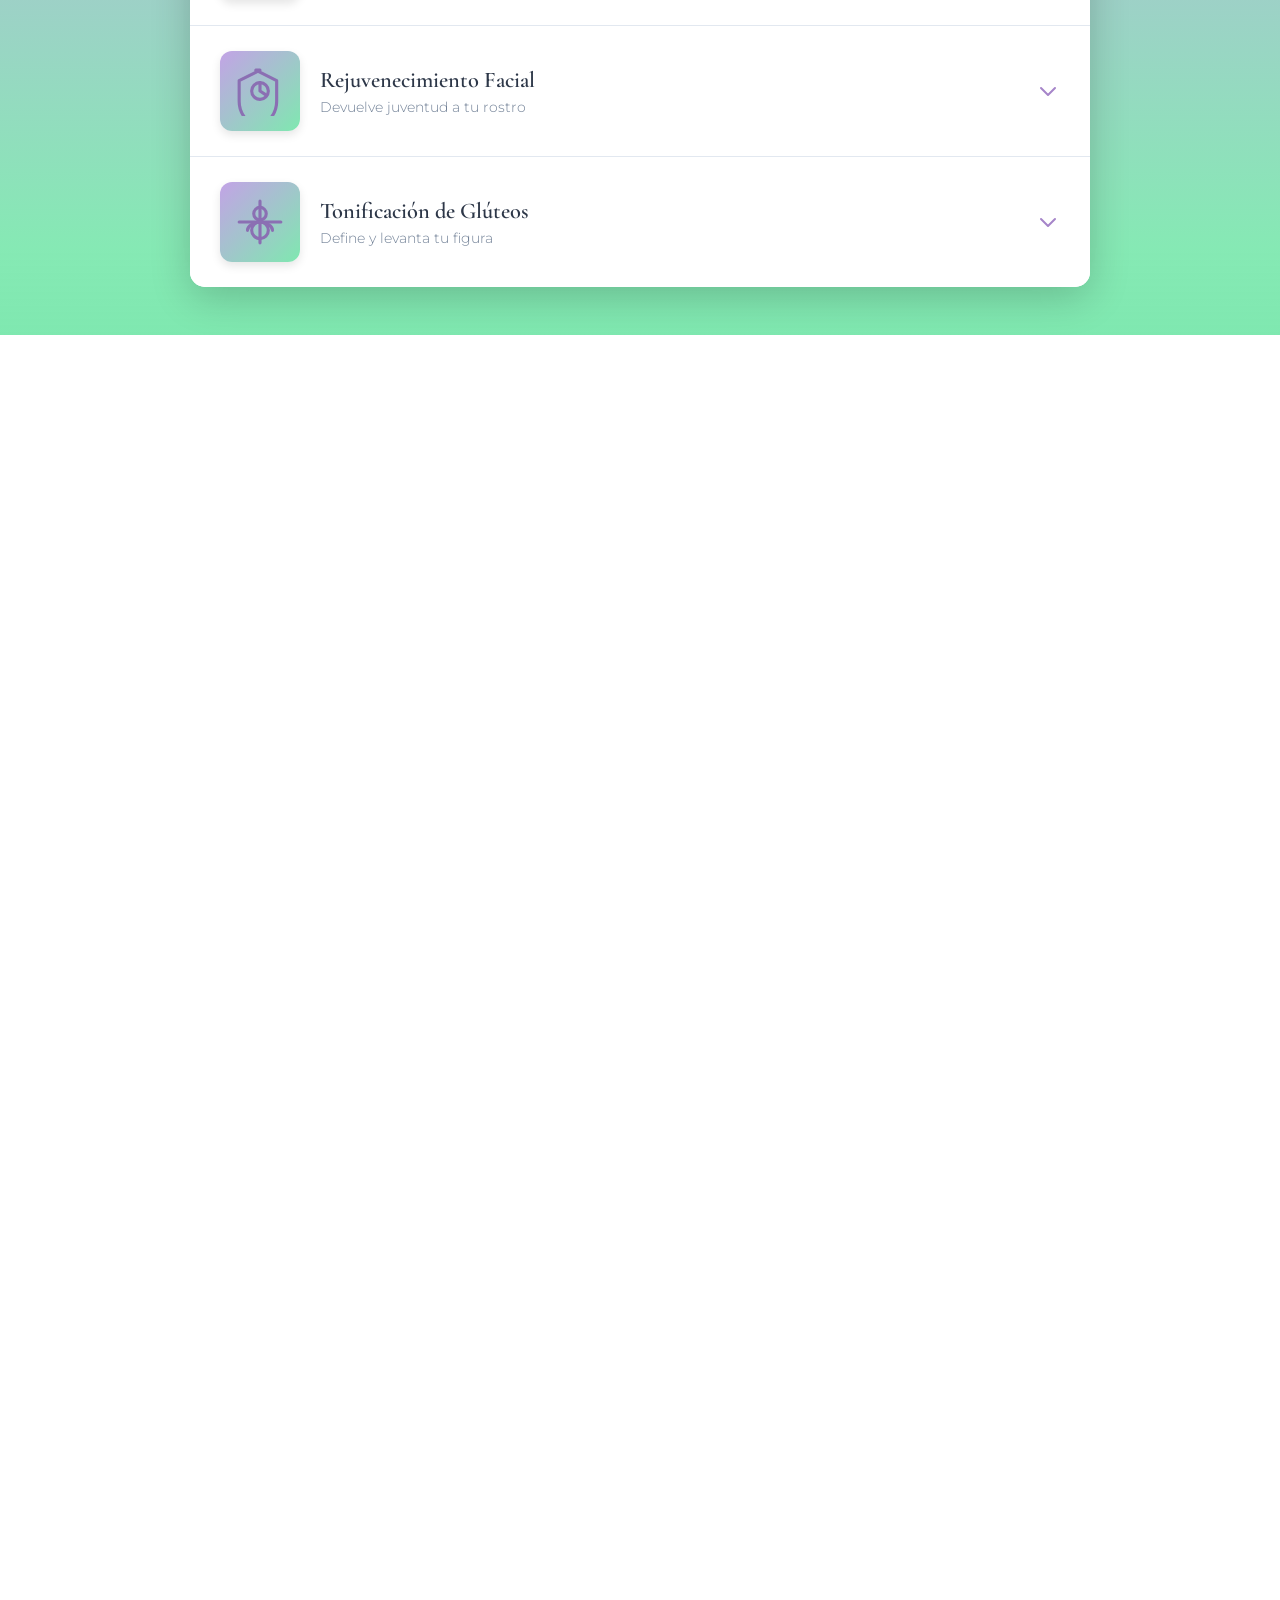
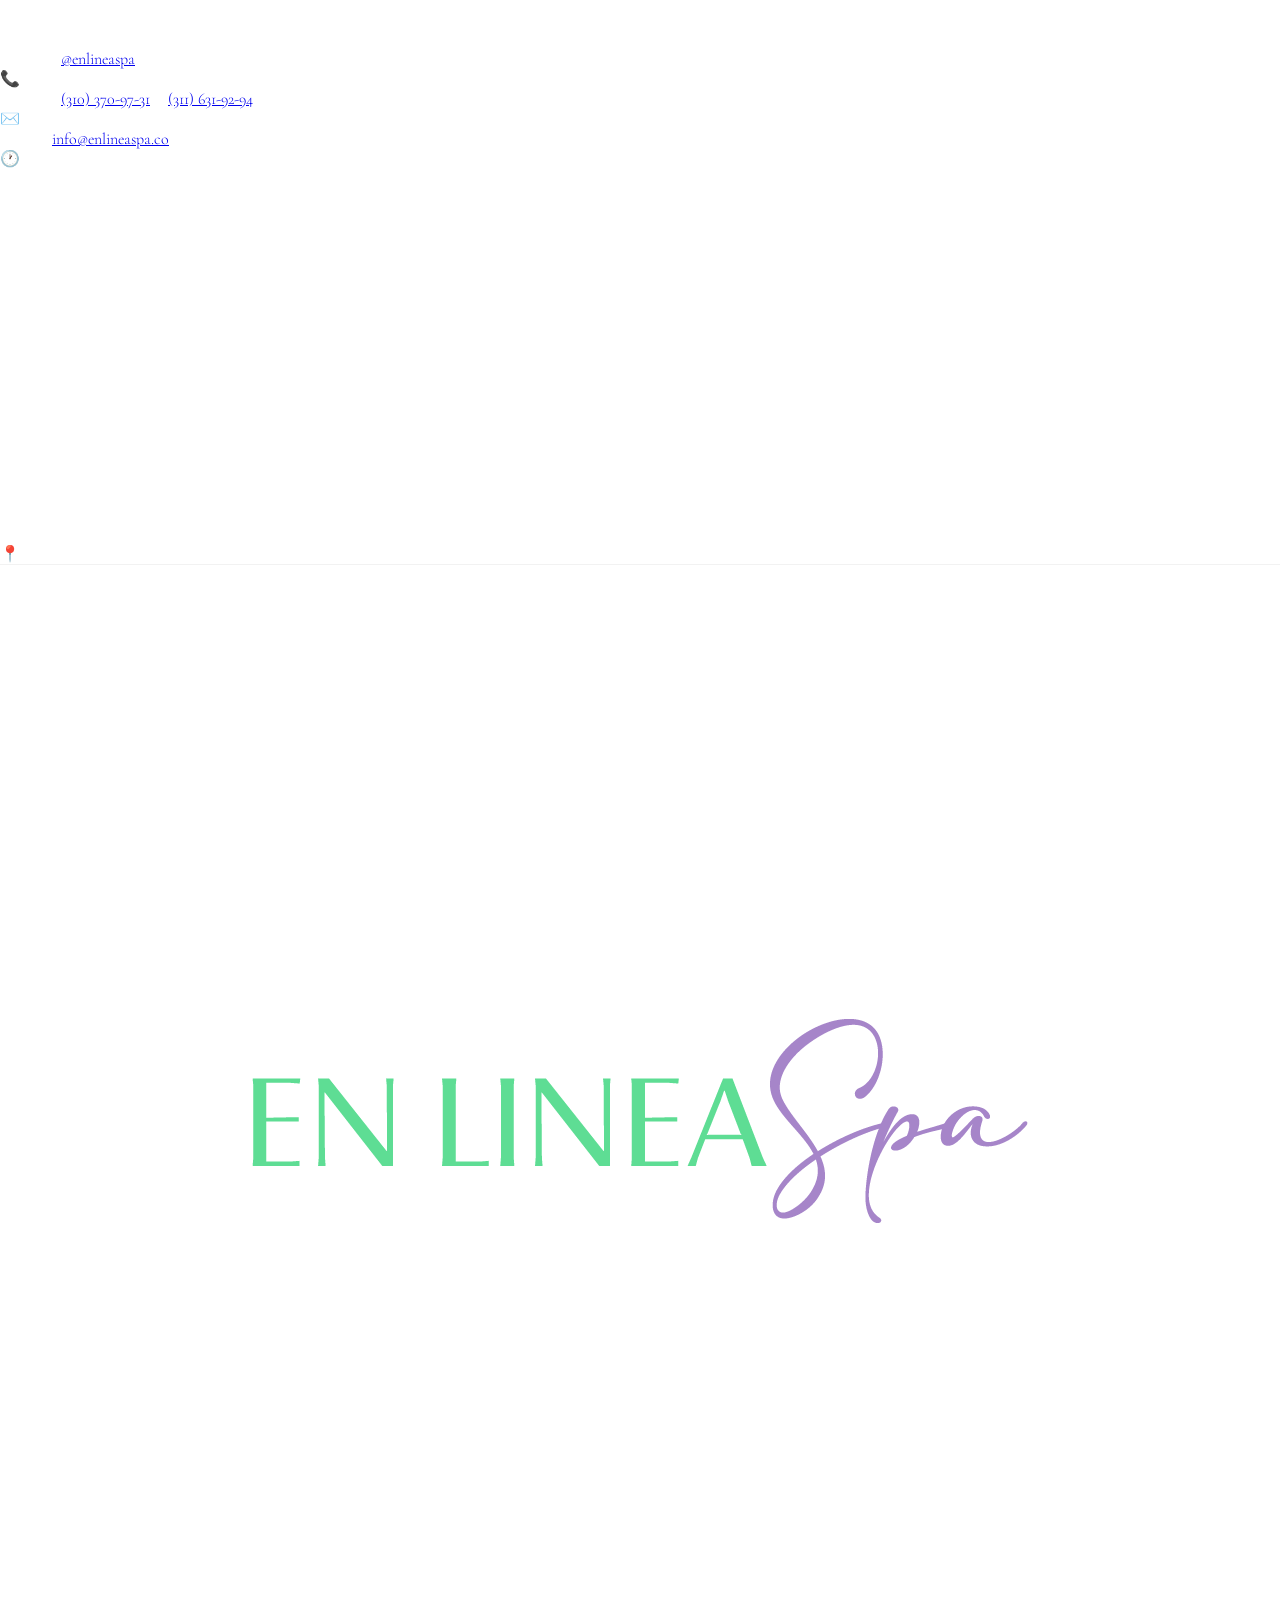
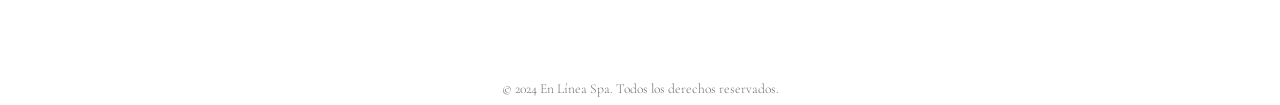
==== commit fc318295: "Rediseñar slider de banners con transiciones premium Reemplazar el rotador de imágenes simple por un" ====
--- a/index.html
+++ b/index.html
@@ -38,12 +38,50 @@
         </div>
     </header>
 
-    <!-- Rotador de Imágenes -->
-    <div class="image-rotator">
-        <a href="#" id="rotatingImageLink" onclick="event.preventDefault(); handleBannerClick();">
-            <img id="rotatingImage" src="images/banner1.png" alt="Promo" />
-        </a>
-    </div>
+    <!-- Hero Slider -->
+    <section class="hero-slider" id="heroSlider" aria-roledescription="carousel" aria-label="Promociones de En Línea Spa">
+        <div class="hero-slides">
+            <div class="hero-slide is-active" data-action="descuento" role="group" aria-roledescription="slide" aria-label="1 de 3">
+                <img src="images/banner1.png" alt="¡Llegamos a San Pedro de los Milagros! 10% OFF para clientes nuevos" />
+            </div>
+            <div class="hero-slide" data-action="agenda" role="group" aria-roledescription="slide" aria-label="2 de 3">
+                <img src="images/banner2.png" alt="En el mes de las Madres, regala belleza" />
+            </div>
+            <div class="hero-slide" data-action="agenda" role="group" aria-roledescription="slide" aria-label="3 de 3">
+                <img src="images/banner3.png" alt="El frío envejece tu piel. Agenda tu cita de valoración" />
+            </div>
+        </div>
+
+        <div class="hero-sparkles" aria-hidden="true">
+            <span class="hero-sparkle hs-1"></span>
+            <span class="hero-sparkle hs-2"></span>
+            <span class="hero-sparkle hs-3"></span>
+            <span class="hero-sparkle hs-4"></span>
+            <span class="hero-sparkle hs-5"></span>
+            <span class="hero-sparkle hs-6"></span>
+        </div>
+
+        <button class="hero-nav hero-nav-prev" type="button" aria-label="Banner anterior">
+            <svg viewBox="0 0 24 24" aria-hidden="true">
+                <path d="M15 18 9 12l6-6" fill="none" stroke="currentColor" stroke-width="2.5" stroke-linecap="round" stroke-linejoin="round"/>
+            </svg>
+        </button>
+        <button class="hero-nav hero-nav-next" type="button" aria-label="Banner siguiente">
+            <svg viewBox="0 0 24 24" aria-hidden="true">
+                <path d="M9 18l6-6-6-6" fill="none" stroke="currentColor" stroke-width="2.5" stroke-linecap="round" stroke-linejoin="round"/>
+            </svg>
+        </button>
+
+        <div class="hero-dots" role="tablist" aria-label="Selector de banner">
+            <button class="hero-dot is-active" type="button" data-index="0" role="tab" aria-selected="true" aria-label="Banner 1"></button>
+            <button class="hero-dot" type="button" data-index="1" role="tab" aria-selected="false" aria-label="Banner 2"></button>
+            <button class="hero-dot" type="button" data-index="2" role="tab" aria-selected="false" aria-label="Banner 3"></button>
+        </div>
+
+        <div class="hero-progress" aria-hidden="true">
+            <span class="hero-progress-bar"></span>
+        </div>
+    </section>
 
     <!-- Sección de Reserva -->
     <section class="reserva-section">
@@ -544,36 +582,82 @@
 
     <script src="script.js"></script>
     <script>
-        // Rotador de imágenes simple
-        const images = [
-            "images/banner1.png",
-            "images/banner2.png",
-            "images/banner3.png"
-        ];
-        
-        const imageLinks = [
-            () => abrirModalDescuento(),  // banner1 -> descuento
-            () => abrirModalAgenda(),      // banner2 -> agenda
-            () => abrirModalAgenda()       // banner3 -> agenda
-        ];
-
-        let currentImageIndex = 0;
-        const img = document.getElementById("rotatingImage");
-
-        // Función global para manejar el click según el banner actual
-        window.handleBannerClick = function() {
-            if (imageLinks[currentImageIndex]) {
-                imageLinks[currentImageIndex]();
+        // Hero Slider: transiciones fade, Ken Burns, dots, flechas y barra de progreso
+        (function() {
+            const slider = document.getElementById('heroSlider');
+            if (!slider) return;
+
+            const slides = slider.querySelectorAll('.hero-slide');
+            const dots = slider.querySelectorAll('.hero-dot');
+            const prevBtn = slider.querySelector('.hero-nav-prev');
+            const nextBtn = slider.querySelector('.hero-nav-next');
+            const progressBar = slider.querySelector('.hero-progress-bar');
+
+            const INTERVAL = 6000;
+            let currentIndex = 0;
+            let timer = null;
+
+            const actions = {
+                descuento: () => (typeof abrirModalDescuento === 'function') && abrirModalDescuento(),
+                agenda:    () => (typeof abrirModalAgenda    === 'function') && abrirModalAgenda()
+            };
+
+            function goTo(index) {
+                index = (index + slides.length) % slides.length;
+                slides.forEach((s, i) => s.classList.toggle('is-active', i === index));
+                dots.forEach((d, i) => {
+                    d.classList.toggle('is-active', i === index);
+                    d.setAttribute('aria-selected', i === index ? 'true' : 'false');
+                });
+                currentIndex = index;
+                restartProgress();
             }
-        };
-
-        // Rotación automática cada 6 segundos (6000ms)
-        if (img) {
-            setInterval(() => {
-                currentImageIndex = (currentImageIndex + 1) % images.length;
-                img.src = images[currentImageIndex];
-            }, 6000);
-        }
+
+            function restartProgress() {
+                if (!progressBar) return;
+                progressBar.classList.remove('is-running');
+                // force reflow to restart the CSS animation
+                void progressBar.offsetWidth;
+                progressBar.classList.add('is-running');
+            }
+
+            function next() { goTo(currentIndex + 1); }
+            function prev() { goTo(currentIndex - 1); }
+
+            function startTimer() {
+                stopTimer();
+                timer = setInterval(next, INTERVAL);
+                if (progressBar) progressBar.classList.add('is-running');
+            }
+            function stopTimer() {
+                if (timer) { clearInterval(timer); timer = null; }
+                if (progressBar) progressBar.classList.remove('is-running');
+            }
+
+            slides.forEach((slide) => {
+                slide.addEventListener('click', () => {
+                    const action = slide.dataset.action;
+                    if (actions[action]) actions[action]();
+                });
+            });
+
+            dots.forEach((dot) => {
+                dot.addEventListener('click', () => {
+                    const idx = parseInt(dot.dataset.index, 10);
+                    goTo(idx);
+                    startTimer();
+                });
+            });
+
+            if (prevBtn) prevBtn.addEventListener('click', () => { prev(); startTimer(); });
+            if (nextBtn) nextBtn.addEventListener('click', () => { next(); startTimer(); });
+
+            slider.addEventListener('mouseenter', stopTimer);
+            slider.addEventListener('mouseleave', startTimer);
+
+            restartProgress();
+            startTimer();
+        })();
 
         // Función del acordeón de servicios
         function toggleAccordion(header) {
--- a/styles.css
+++ b/styles.css
@@ -99,6 +99,248 @@
 }
 
 /* Estilos del slider eliminados - ahora usamos .image-rotator */
+
+/* ============================================
+   HERO SLIDER - Banner principal premium
+   ============================================ */
+.hero-slider {
+  position: relative;
+  width: 100%;
+  max-width: 100%;
+  overflow: hidden;
+  background: #f5efe9;
+  isolation: isolate;
+  margin: 0;
+  padding: 0;
+}
+
+.hero-slides {
+  position: relative;
+  width: 100%;
+  /* Aspect-ratio basado en las dimensiones reales de los banners 1412x690 */
+  aspect-ratio: 1412 / 690;
+  background: #f5efe9;
+}
+
+.hero-slide {
+  position: absolute;
+  inset: 0;
+  opacity: 0;
+  visibility: hidden;
+  cursor: pointer;
+  transition: opacity 1.1s ease-in-out, visibility 0s linear 1.1s;
+  z-index: 1;
+}
+
+.hero-slide.is-active {
+  opacity: 1;
+  visibility: visible;
+  z-index: 2;
+  transition: opacity 1.1s ease-in-out, visibility 0s linear 0s;
+}
+
+.hero-slide img {
+  width: 100%;
+  height: 100%;
+  object-fit: cover;
+  object-position: center;
+  display: block;
+  pointer-events: none;
+  transform: scale(1.04);
+  transition: transform 0.6s ease-out;
+}
+
+/* Ken Burns: zoom y desplazamiento suaves en el slide activo */
+.hero-slide.is-active img {
+  animation: heroKenBurns 7.5s ease-out forwards;
+}
+
+@keyframes heroKenBurns {
+  0%   { transform: scale(1.04) translate(0, 0); }
+  100% { transform: scale(1.10) translate(-1.5%, -0.6%); }
+}
+
+.hero-slider:hover .hero-slide.is-active img {
+  animation-play-state: paused;
+}
+
+/* Destellos decorativos flotantes */
+.hero-sparkles {
+  position: absolute;
+  inset: 0;
+  pointer-events: none;
+  z-index: 3;
+  overflow: hidden;
+}
+
+.hero-sparkle {
+  position: absolute;
+  width: 8px;
+  height: 8px;
+  border-radius: 50%;
+  background: radial-gradient(circle, rgba(255, 255, 255, 0.95) 0%, rgba(255, 255, 255, 0.4) 35%, rgba(255, 255, 255, 0) 70%);
+  box-shadow: 0 0 12px rgba(255, 255, 255, 0.7);
+  filter: blur(0.4px);
+  opacity: 0;
+  animation: heroSparkleFloat 6s ease-in-out infinite;
+}
+
+.hero-sparkle.hs-1 { top: 18%; left:  8%; width: 10px; height: 10px; animation-delay: 0s;   }
+.hero-sparkle.hs-2 { top: 72%; left: 18%; width:  6px; height:  6px; animation-delay: 1.2s; }
+.hero-sparkle.hs-3 { top: 30%; left: 52%; width: 12px; height: 12px; animation-delay: 2.4s; }
+.hero-sparkle.hs-4 { top: 65%; left: 78%; width:  8px; height:  8px; animation-delay: 0.6s; }
+.hero-sparkle.hs-5 { top: 22%; left: 88%; width: 10px; height: 10px; animation-delay: 3.0s; }
+.hero-sparkle.hs-6 { top: 48%; left: 35%; width:  6px; height:  6px; animation-delay: 1.8s; }
+
+@keyframes heroSparkleFloat {
+  0%, 100% { opacity: 0;    transform: translateY(0)     scale(0.5); }
+  50%      { opacity: 0.9;  transform: translateY(-22px) scale(1);   }
+}
+
+/* Flechas de navegación */
+.hero-nav {
+  position: absolute;
+  top: 50%;
+  transform: translateY(-50%);
+  width: 52px;
+  height: 52px;
+  border-radius: 50%;
+  background: rgba(255, 255, 255, 0.22);
+  -webkit-backdrop-filter: blur(10px);
+  backdrop-filter: blur(10px);
+  border: 1.5px solid rgba(255, 255, 255, 0.5);
+  color: #ffffff;
+  display: flex;
+  align-items: center;
+  justify-content: center;
+  cursor: pointer;
+  z-index: 4;
+  opacity: 0;
+  transition: opacity 0.35s ease, background 0.25s ease, transform 0.25s ease, box-shadow 0.25s ease;
+  box-shadow: 0 6px 22px rgba(0, 0, 0, 0.18);
+  padding: 0;
+}
+
+.hero-nav svg {
+  width: 22px;
+  height: 22px;
+  display: block;
+}
+
+.hero-nav-prev { left: 22px; }
+.hero-nav-next { right: 22px; }
+
+.hero-slider:hover .hero-nav,
+.hero-nav:focus-visible {
+  opacity: 1;
+}
+
+.hero-nav:hover {
+  background: rgba(123, 76, 168, 0.92);
+  transform: translateY(-50%) scale(1.08);
+  box-shadow: 0 8px 26px rgba(123, 76, 168, 0.45);
+}
+
+/* Indicadores (dots) */
+.hero-dots {
+  position: absolute;
+  bottom: 22px;
+  left: 50%;
+  transform: translateX(-50%);
+  display: flex;
+  gap: 10px;
+  z-index: 4;
+  padding: 8px 14px;
+  background: rgba(0, 0, 0, 0.28);
+  -webkit-backdrop-filter: blur(8px);
+  backdrop-filter: blur(8px);
+  border-radius: 999px;
+}
+
+.hero-dot {
+  width: 9px;
+  height: 9px;
+  border-radius: 50%;
+  background: rgba(255, 255, 255, 0.55);
+  border: none;
+  padding: 0;
+  cursor: pointer;
+  transition: width 0.35s ease, background 0.35s ease, transform 0.2s ease;
+}
+
+.hero-dot:hover {
+  background: rgba(255, 255, 255, 0.92);
+  transform: scale(1.15);
+}
+
+.hero-dot.is-active {
+  width: 30px;
+  border-radius: 999px;
+  background: linear-gradient(90deg, #b48cd1, #7b4ca8);
+  box-shadow: 0 0 10px rgba(180, 140, 209, 0.6);
+}
+
+/* Barra de progreso del autoplay */
+.hero-progress {
+  position: absolute;
+  left: 0;
+  bottom: 0;
+  width: 100%;
+  height: 3px;
+  background: rgba(255, 255, 255, 0.14);
+  z-index: 5;
+  overflow: hidden;
+}
+
+.hero-progress-bar {
+  display: block;
+  height: 100%;
+  width: 0%;
+  background: linear-gradient(90deg, #b48cd1, #7b4ca8);
+  box-shadow: 0 0 12px rgba(180, 140, 209, 0.7);
+}
+
+.hero-progress-bar.is-running {
+  animation: heroProgress 6s linear forwards;
+}
+
+@keyframes heroProgress {
+  0%   { width: 0%; }
+  100% { width: 100%; }
+}
+
+/* Responsive: ajustes para móvil */
+@media (max-width: 768px) {
+  .hero-nav {
+    width: 40px;
+    height: 40px;
+    opacity: 0.85; /* siempre visibles en móvil porque no hay hover */
+  }
+  .hero-nav svg { width: 18px; height: 18px; }
+  .hero-nav-prev { left: 10px; }
+  .hero-nav-next { right: 10px; }
+
+  .hero-dots {
+    bottom: 14px;
+    padding: 6px 10px;
+    gap: 7px;
+  }
+  .hero-dot { width: 7px; height: 7px; }
+  .hero-dot.is-active { width: 22px; }
+
+  .hero-progress { height: 2px; }
+
+  .hero-sparkle { display: none; } /* menos ruido visual en móvil */
+}
+
+@media (prefers-reduced-motion: reduce) {
+  .hero-slide.is-active img,
+  .hero-sparkle,
+  .hero-progress-bar.is-running {
+    animation: none !important;
+  }
+  .hero-slide.is-active img { transform: scale(1.04); }
+}
 
 /* BURBUJAS BOKEH FIJAS */
 .bokeh-bubbles {
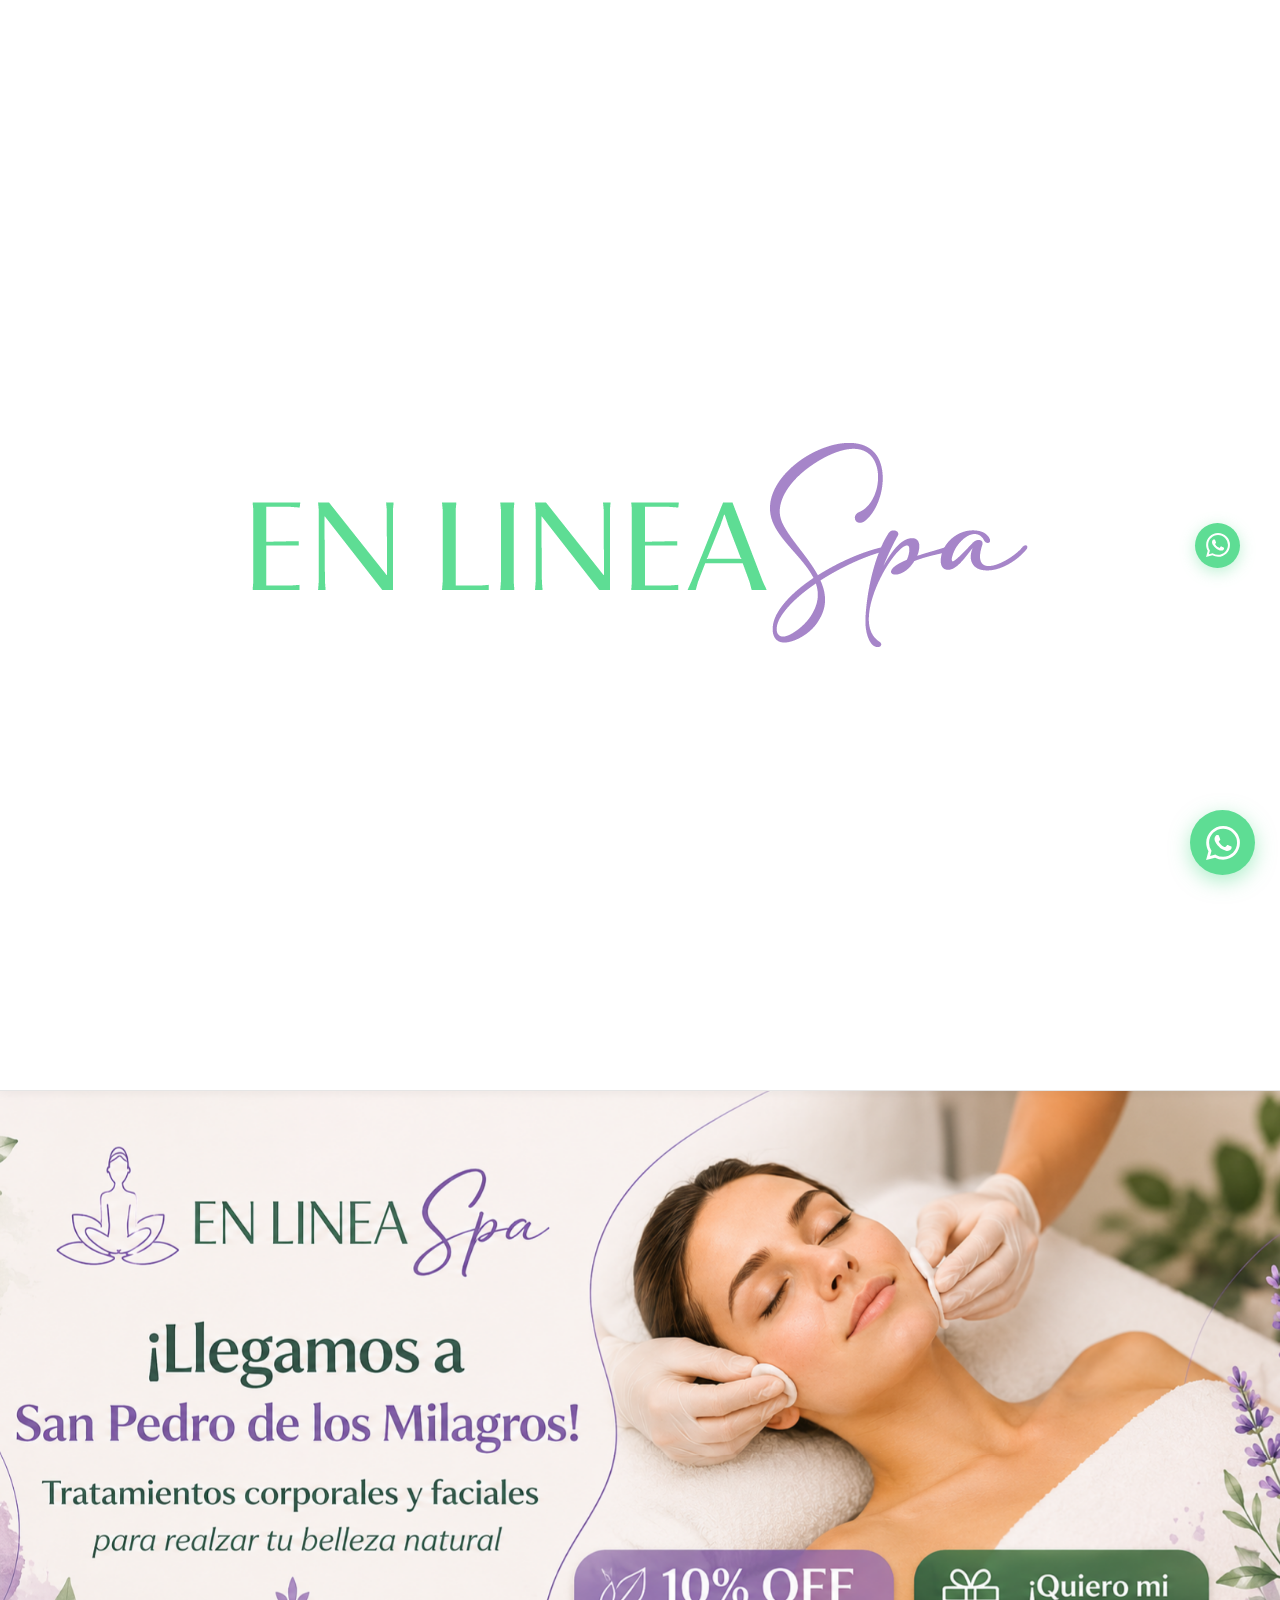
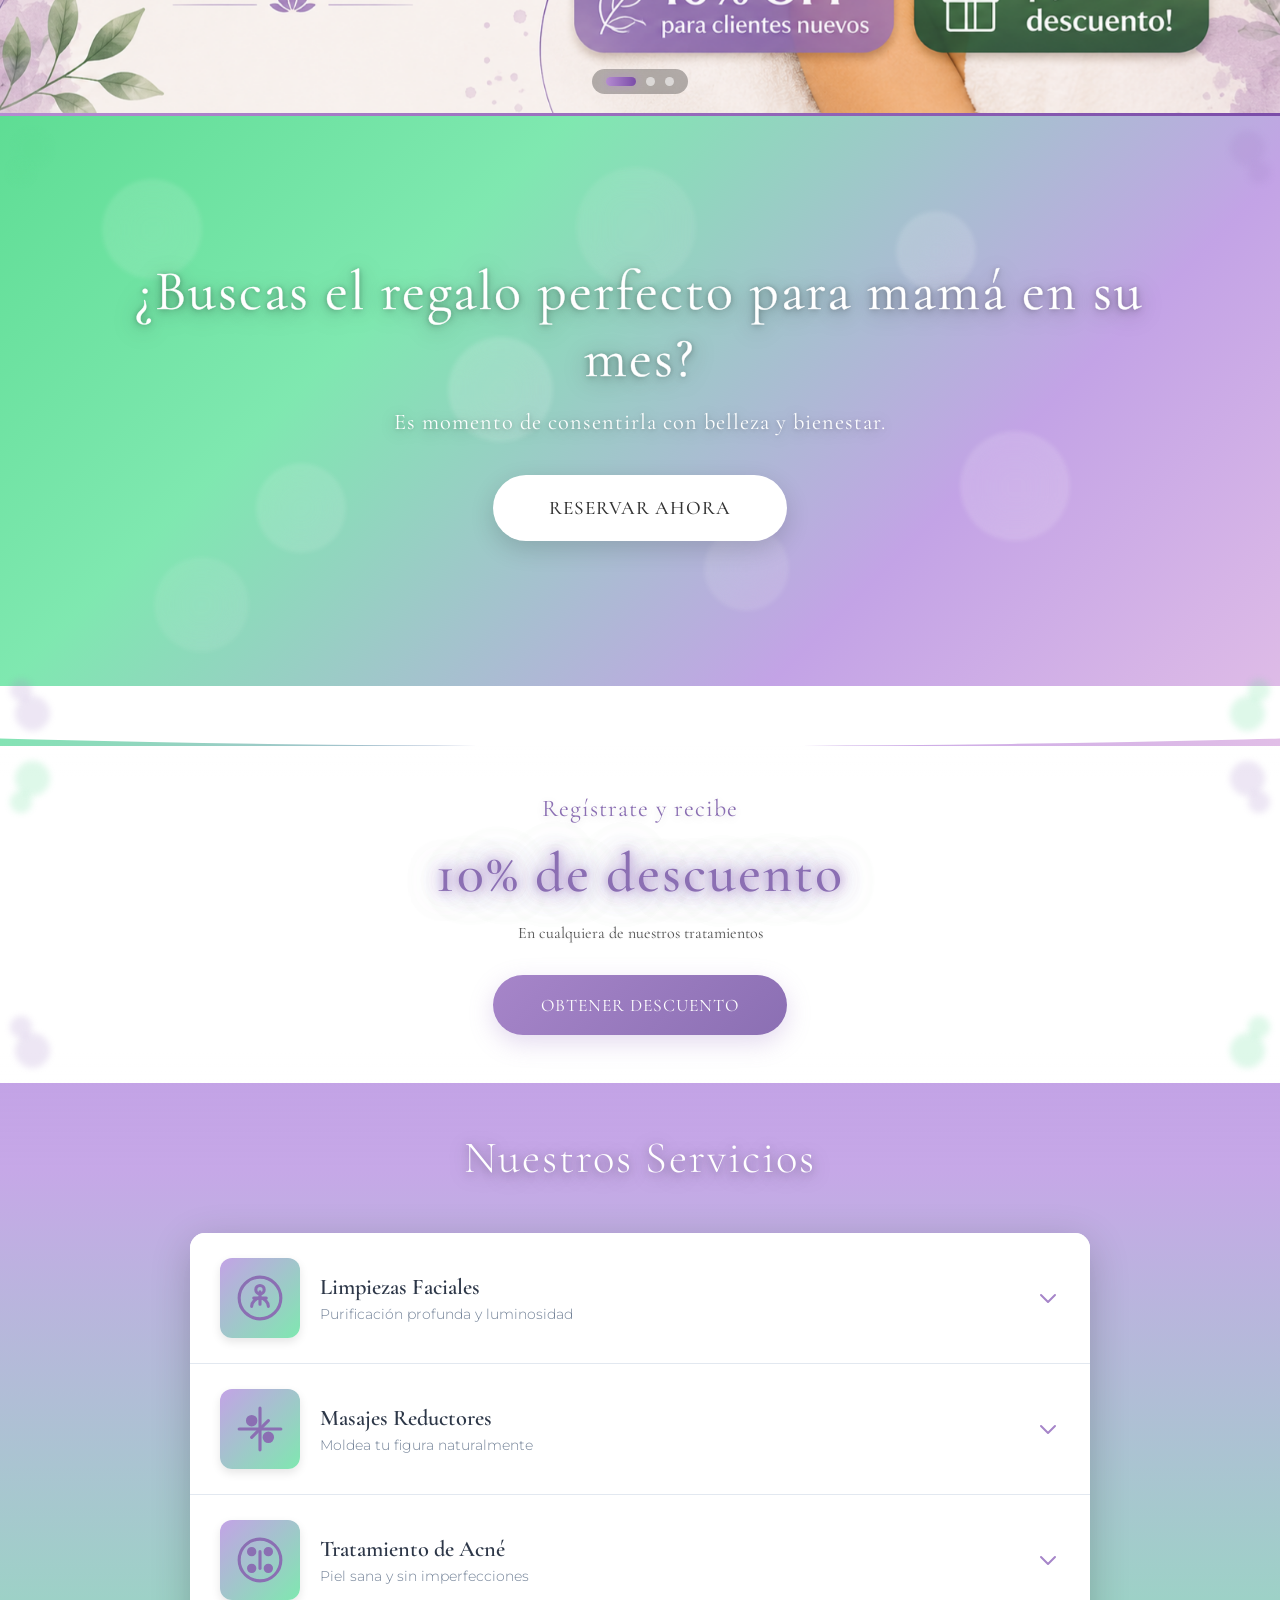
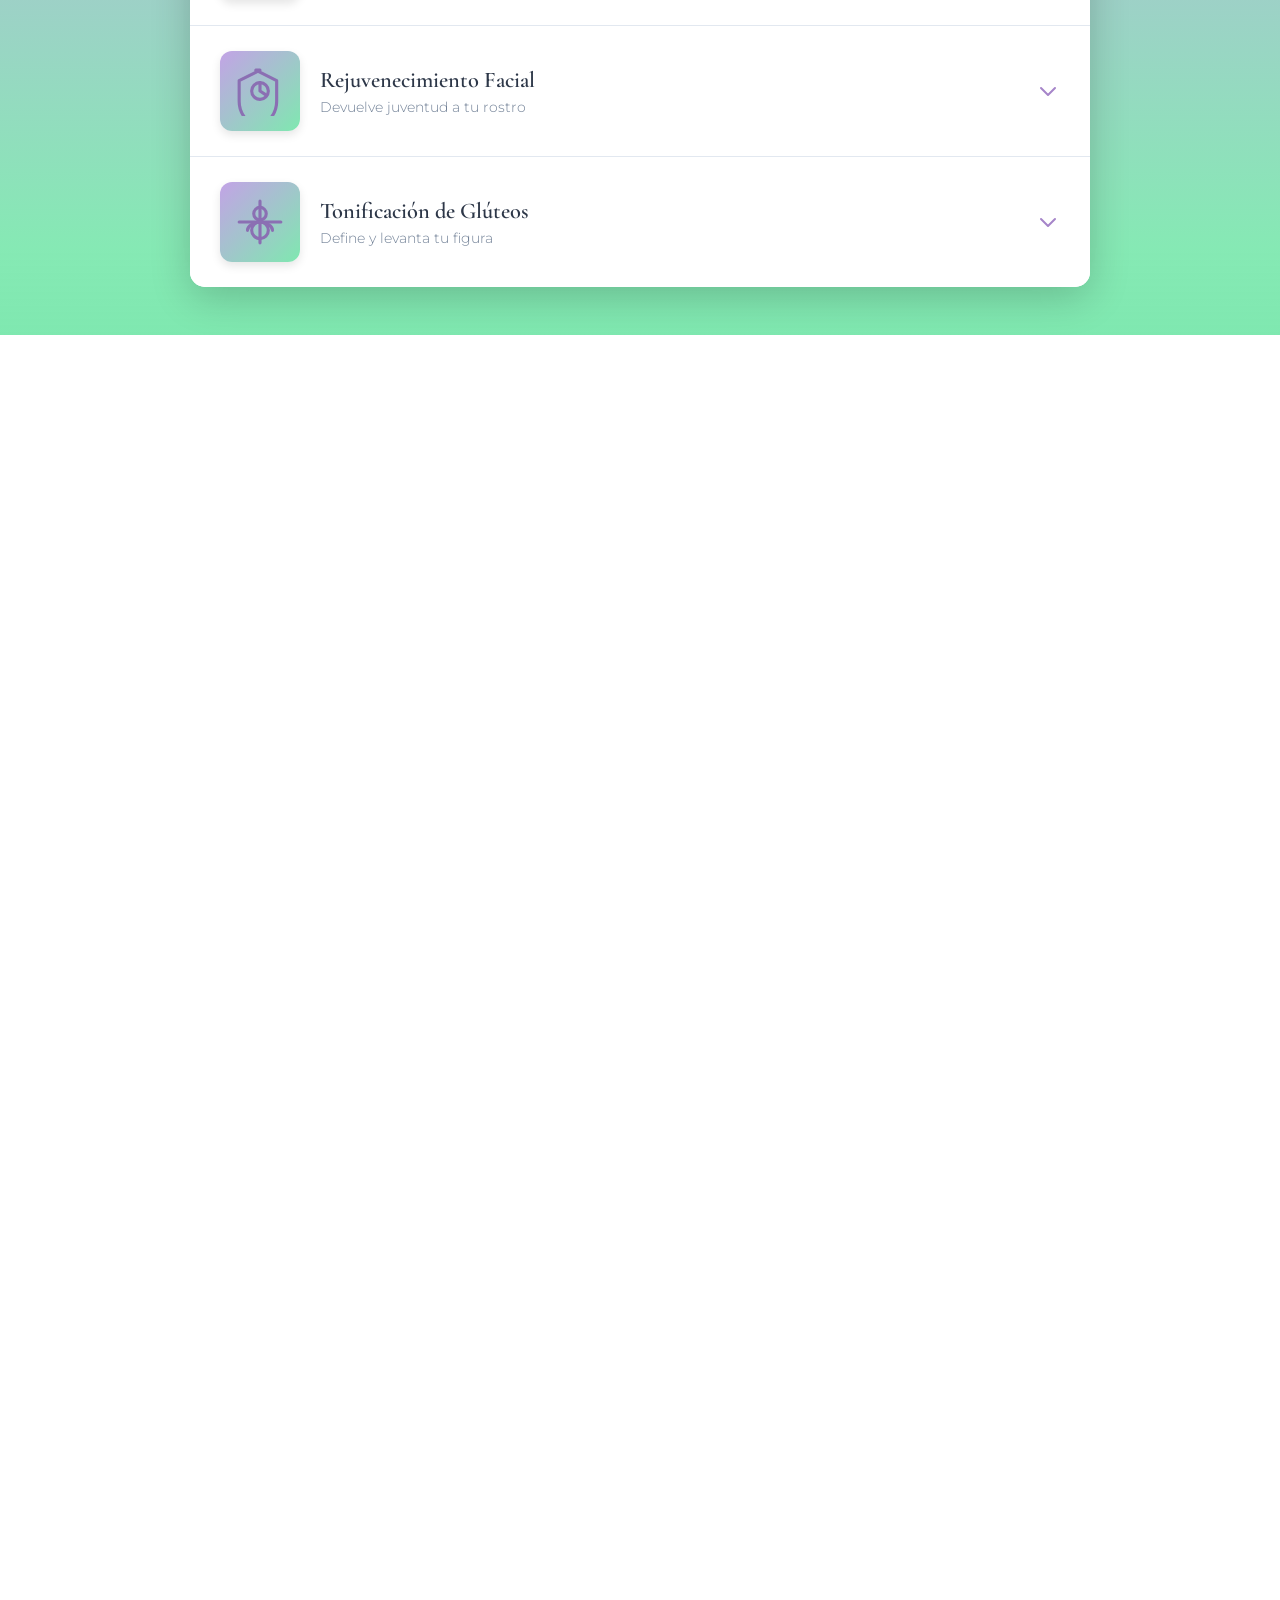
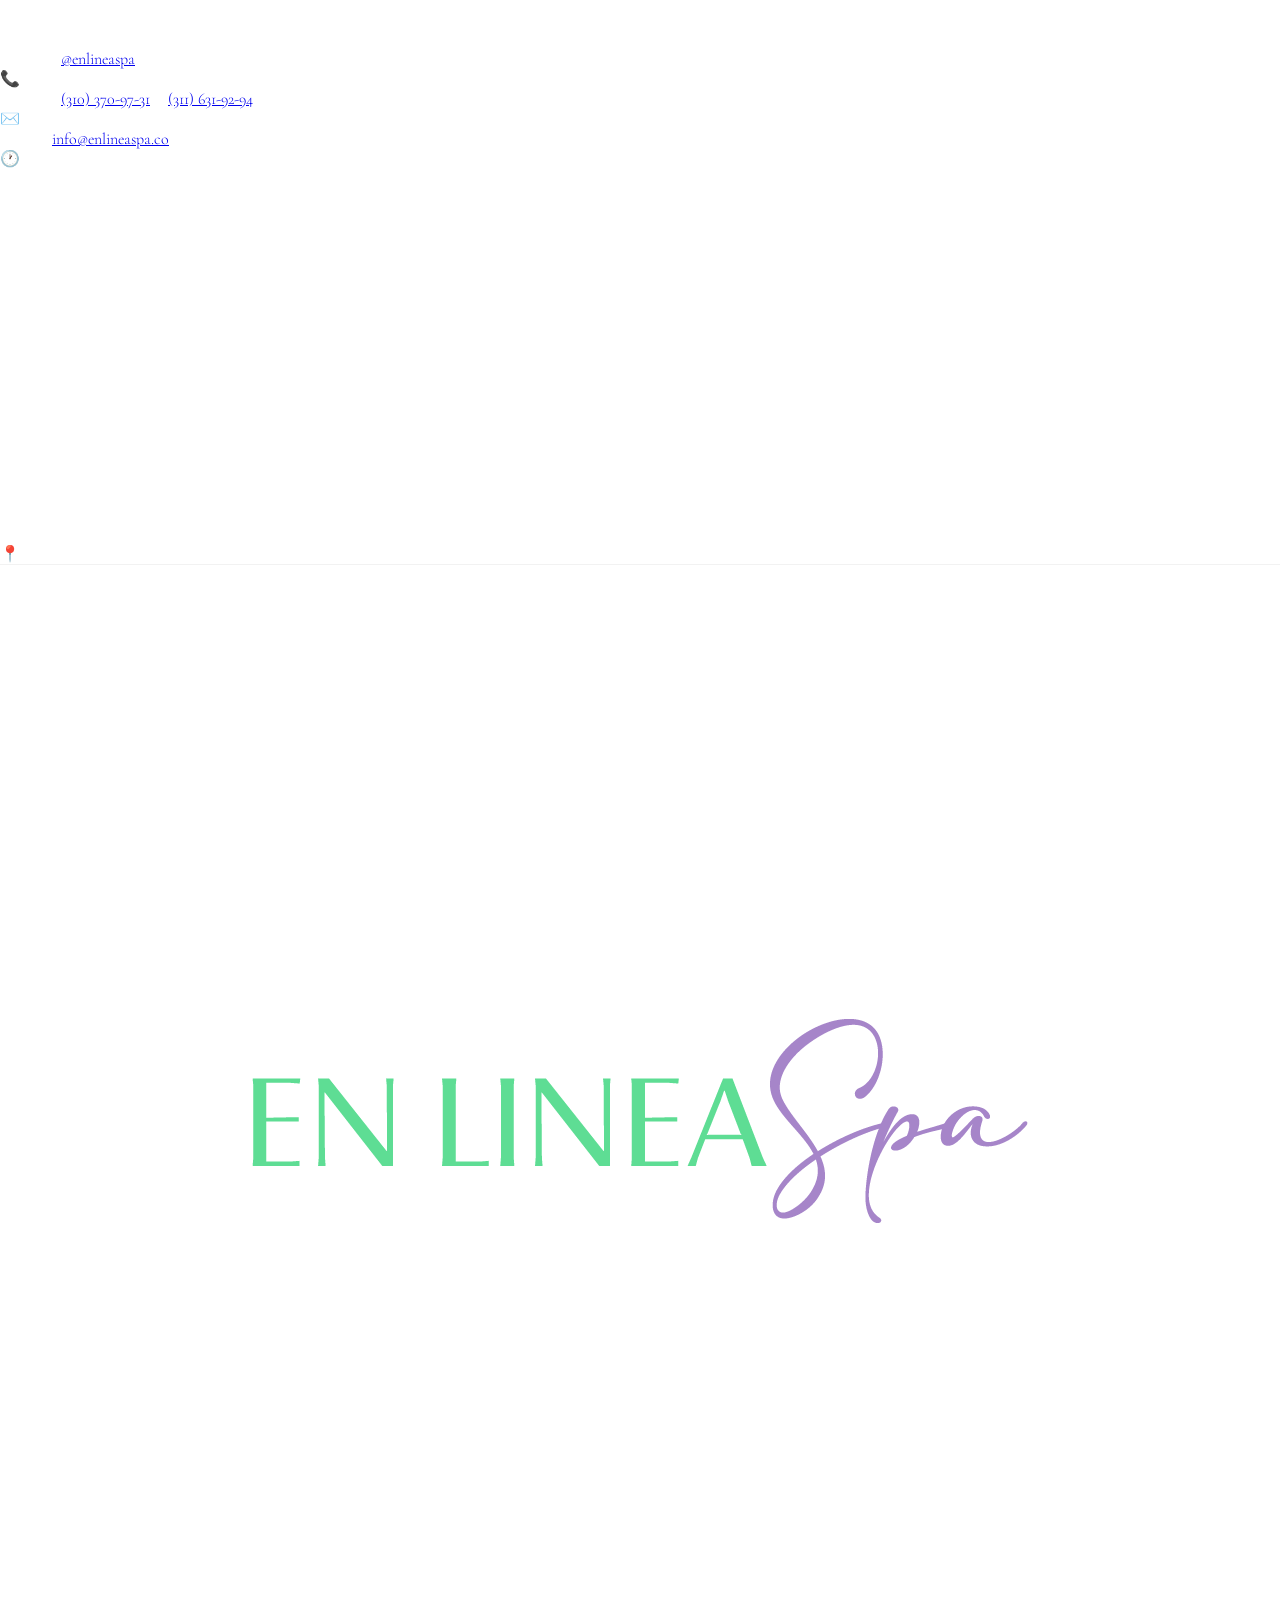
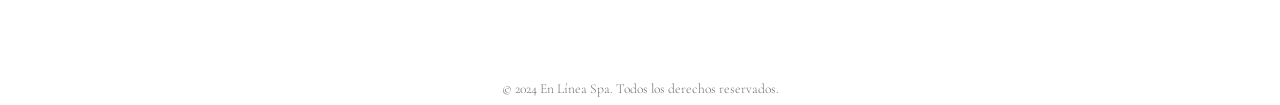
==== commit 9d0ae55f: "Actualizar banners 1, 2 y 3 con nuevo diseño y añadir "Cita de Valoración" al modal de agenda - Reem" ====
--- a/index.html
+++ b/index.html
@@ -538,6 +538,7 @@
                     <div class="form-group">
                         <select id="agendaServicio" name="servicio" required>
                             <option value="">Selecciona un servicio *</option>
+                            <option value="Cita de Valoración">Cita de Valoración</option>
                             <option value="Limpieza Facial">Limpieza Facial</option>
                             <option value="Peeling Facial">Peeling Facial</option>
                             <option value="Reducción de Medidas">Reducción de Medidas</option>
@@ -649,11 +650,58 @@
                 });
             });
 
-            if (prevBtn) prevBtn.addEventListener('click', () => { prev(); startTimer(); });
-            if (nextBtn) nextBtn.addEventListener('click', () => { next(); startTimer(); });
-
-            slider.addEventListener('mouseenter', stopTimer);
-            slider.addEventListener('mouseleave', startTimer);
+            if (prevBtn) prevBtn.addEventListener('click', (e) => { e.stopPropagation(); prev(); startTimer(); });
+            if (nextBtn) nextBtn.addEventListener('click', (e) => { e.stopPropagation(); next(); startTimer(); });
+
+            // Pause-on-hover SOLO en dispositivos con hover real (escritorio).
+            // En táctil, mouseenter dispara al tocar pero mouseleave rara vez,
+            // lo que dejaba el autoplay congelado.
+            const hoverMQ = window.matchMedia('(hover: hover)');
+            if (hoverMQ.matches) {
+                slider.addEventListener('mouseenter', stopTimer);
+                slider.addEventListener('mouseleave', startTimer);
+            }
+
+            // ---- Soporte de swipe táctil ----
+            let touchStartX = 0;
+            let touchStartY = 0;
+            let touchDeltaX = 0;
+            let touchDeltaY = 0;
+            let isSwiping = false;
+            const SWIPE_THRESHOLD = 40; // px mínimos para considerar swipe
+
+            slider.addEventListener('touchstart', (e) => {
+                if (!e.touches || e.touches.length !== 1) return;
+                touchStartX = e.touches[0].clientX;
+                touchStartY = e.touches[0].clientY;
+                touchDeltaX = 0;
+                touchDeltaY = 0;
+                isSwiping = true;
+                stopTimer();
+            }, { passive: true });
+
+            slider.addEventListener('touchmove', (e) => {
+                if (!isSwiping || !e.touches || e.touches.length !== 1) return;
+                touchDeltaX = e.touches[0].clientX - touchStartX;
+                touchDeltaY = e.touches[0].clientY - touchStartY;
+            }, { passive: true });
+
+            slider.addEventListener('touchend', () => {
+                if (!isSwiping) return;
+                isSwiping = false;
+                // Solo cambiar slide si el movimiento horizontal supera el umbral
+                // y es mayor que el vertical (para no interferir con scroll de página)
+                if (Math.abs(touchDeltaX) > SWIPE_THRESHOLD &&
+                    Math.abs(touchDeltaX) > Math.abs(touchDeltaY)) {
+                    if (touchDeltaX < 0) next(); else prev();
+                }
+                startTimer();
+            });
+
+            slider.addEventListener('touchcancel', () => {
+                isSwiping = false;
+                startTimer();
+            });
 
             restartProgress();
             startTimer();
--- a/styles.css
+++ b/styles.css
@@ -117,9 +117,19 @@
 .hero-slides {
   position: relative;
   width: 100%;
-  /* Aspect-ratio basado en las dimensiones reales de los banners 1412x690 */
-  aspect-ratio: 1412 / 690;
+  /* Fallback aspect-ratio con padding-bottom (compat. con navegadores móviles antiguos). 
+     690/1412 = 48.866% */
+  padding-bottom: 48.866%;
   background: #f5efe9;
+  touch-action: pan-y;
+}
+
+/* Navegadores modernos: usar aspect-ratio nativo */
+@supports (aspect-ratio: 1 / 1) {
+  .hero-slides {
+    aspect-ratio: 1412 / 690;
+    padding-bottom: 0;
+  }
 }
 
 .hero-slide {
@@ -160,8 +170,10 @@
   100% { transform: scale(1.10) translate(-1.5%, -0.6%); }
 }
 
-.hero-slider:hover .hero-slide.is-active img {
-  animation-play-state: paused;
+@media (hover: hover) {
+  .hero-slider:hover .hero-slide.is-active img {
+    animation-play-state: paused;
+  }
 }
 
 /* Destellos decorativos flotantes */
@@ -230,9 +242,15 @@
 .hero-nav-prev { left: 22px; }
 .hero-nav-next { right: 22px; }
 
-.hero-slider:hover .hero-nav,
-.hero-nav:focus-visible {
-  opacity: 1;
+.hero-nav:focus-visible { opacity: 1; }
+
+@media (hover: hover) {
+  .hero-slider:hover .hero-nav { opacity: 1; }
+}
+
+/* En dispositivos táctiles las flechas se ven siempre */
+@media (hover: none) {
+  .hero-nav { opacity: 0.85; }
 }
 
 .hero-nav:hover {
@@ -312,16 +330,18 @@
 /* Responsive: ajustes para móvil */
 @media (max-width: 768px) {
   .hero-nav {
-    width: 40px;
-    height: 40px;
-    opacity: 0.85; /* siempre visibles en móvil porque no hay hover */
-  }
-  .hero-nav svg { width: 18px; height: 18px; }
-  .hero-nav-prev { left: 10px; }
-  .hero-nav-next { right: 10px; }
+    width: 38px;
+    height: 38px;
+    opacity: 0.85;
+    background: rgba(255, 255, 255, 0.28);
+    border-width: 1px;
+  }
+  .hero-nav svg { width: 16px; height: 16px; }
+  .hero-nav-prev { left: 8px; }
+  .hero-nav-next { right: 8px; }
 
   .hero-dots {
-    bottom: 14px;
+    bottom: 12px;
     padding: 6px 10px;
     gap: 7px;
   }
@@ -330,7 +350,22 @@
 
   .hero-progress { height: 2px; }
 
-  .hero-sparkle { display: none; } /* menos ruido visual en móvil */
+  .hero-sparkle { display: none; }
+}
+
+@media (max-width: 480px) {
+  .hero-nav {
+    width: 34px;
+    height: 34px;
+  }
+  .hero-nav svg { width: 14px; height: 14px; }
+  .hero-dots {
+    bottom: 10px;
+    padding: 5px 9px;
+    gap: 6px;
+  }
+  .hero-dot { width: 6px; height: 6px; }
+  .hero-dot.is-active { width: 18px; }
 }
 
 @media (prefers-reduced-motion: reduce) {
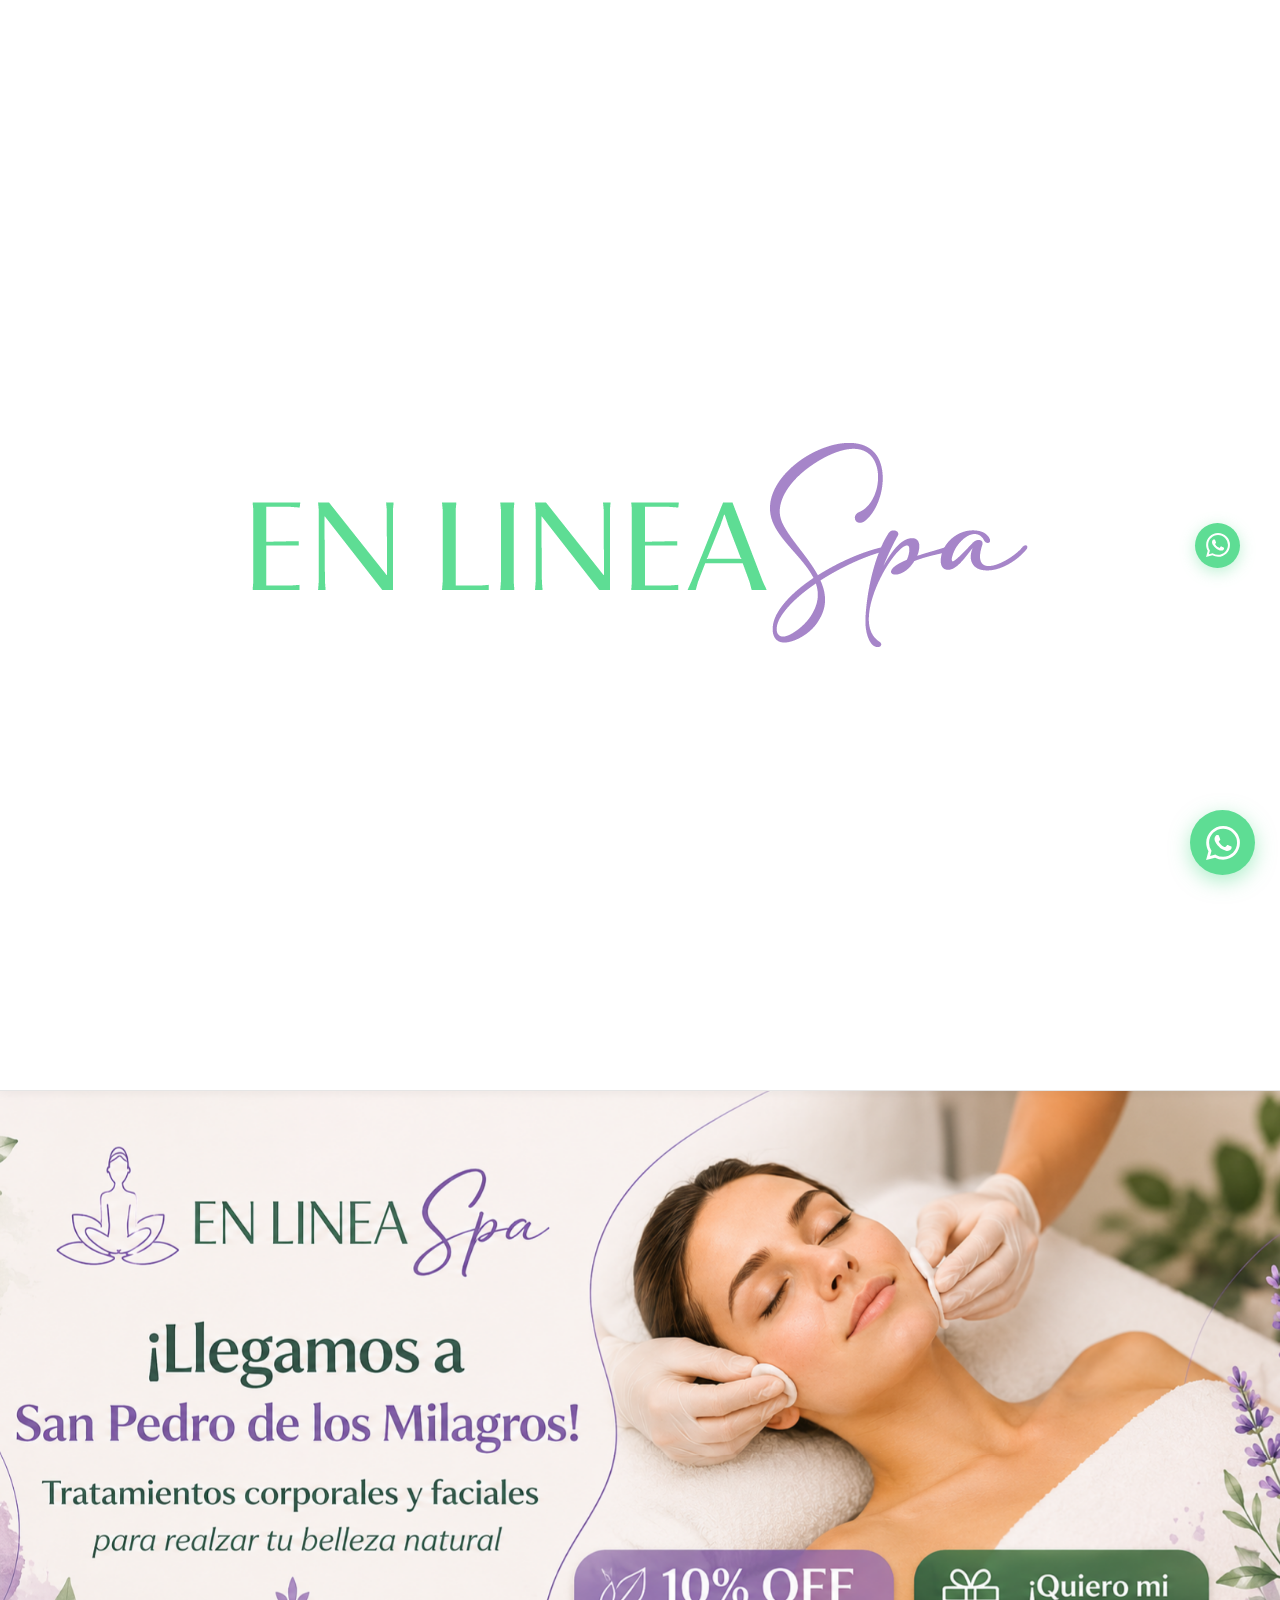
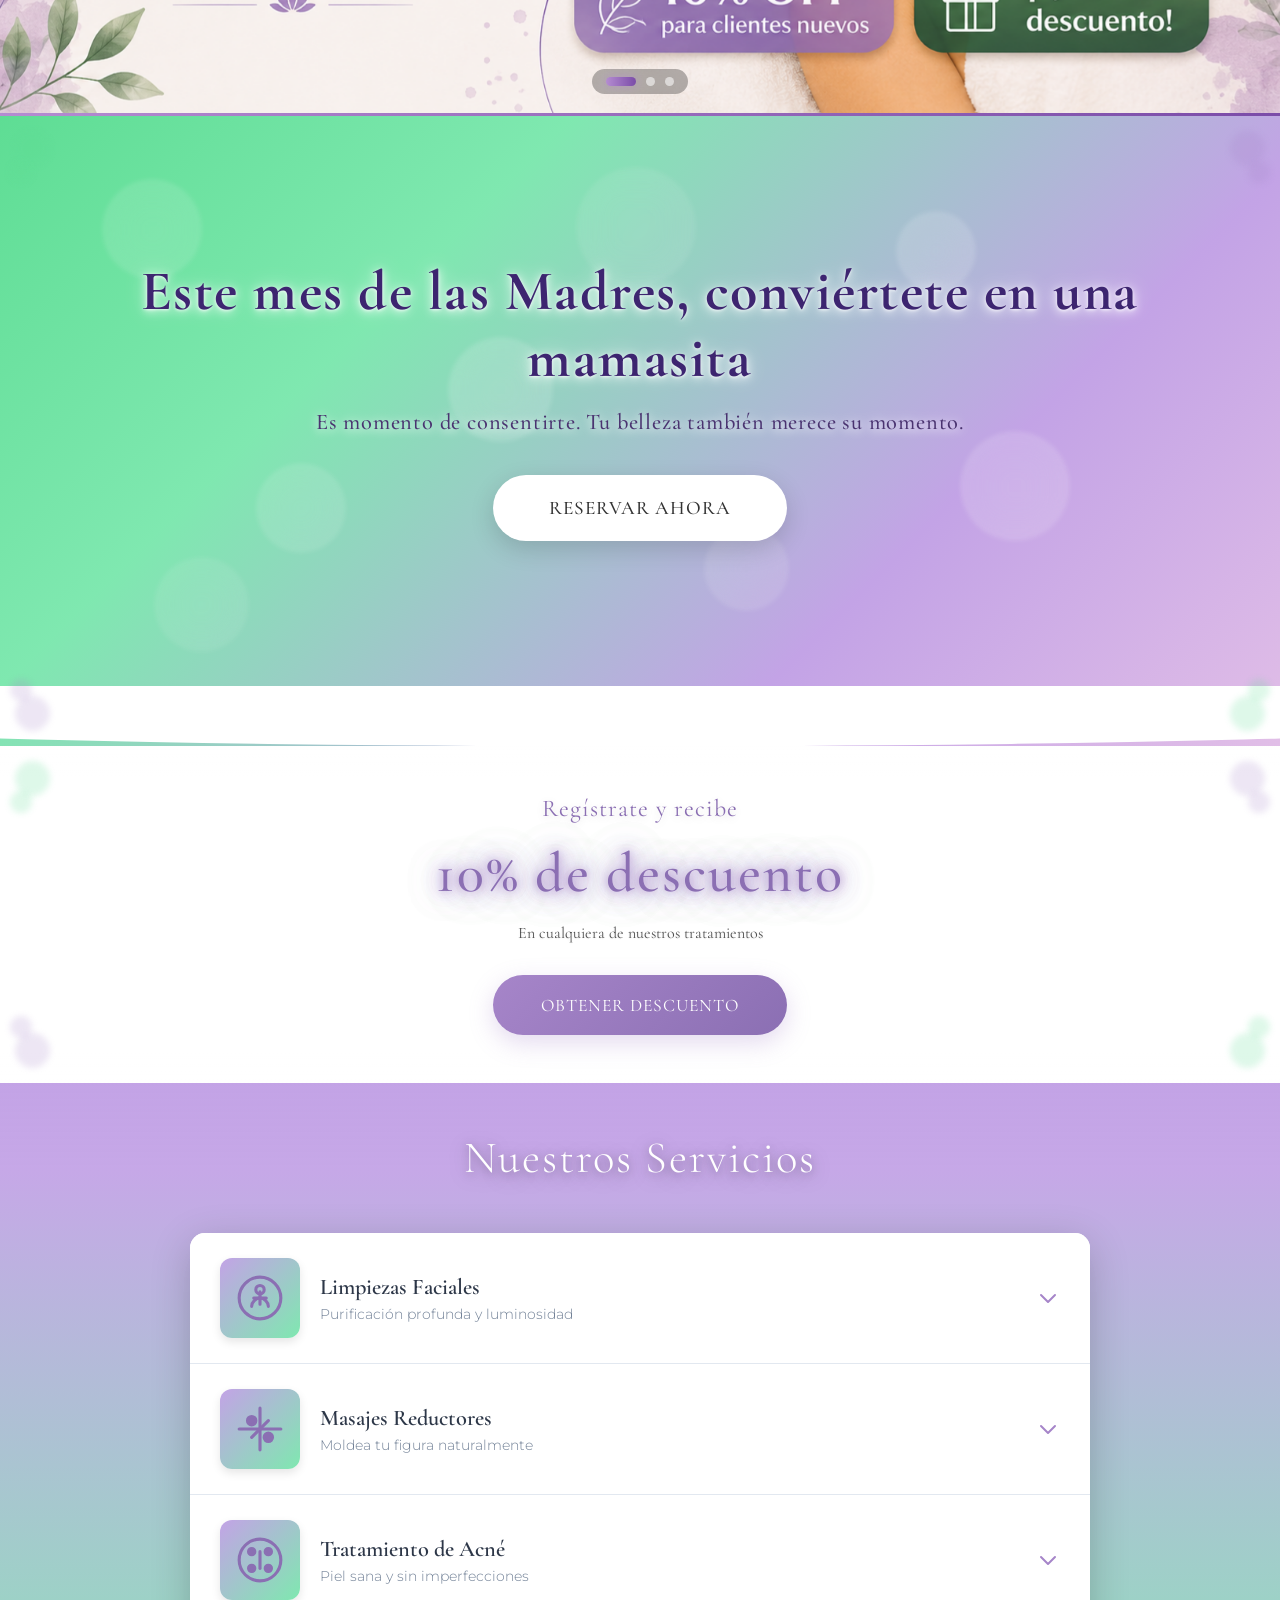
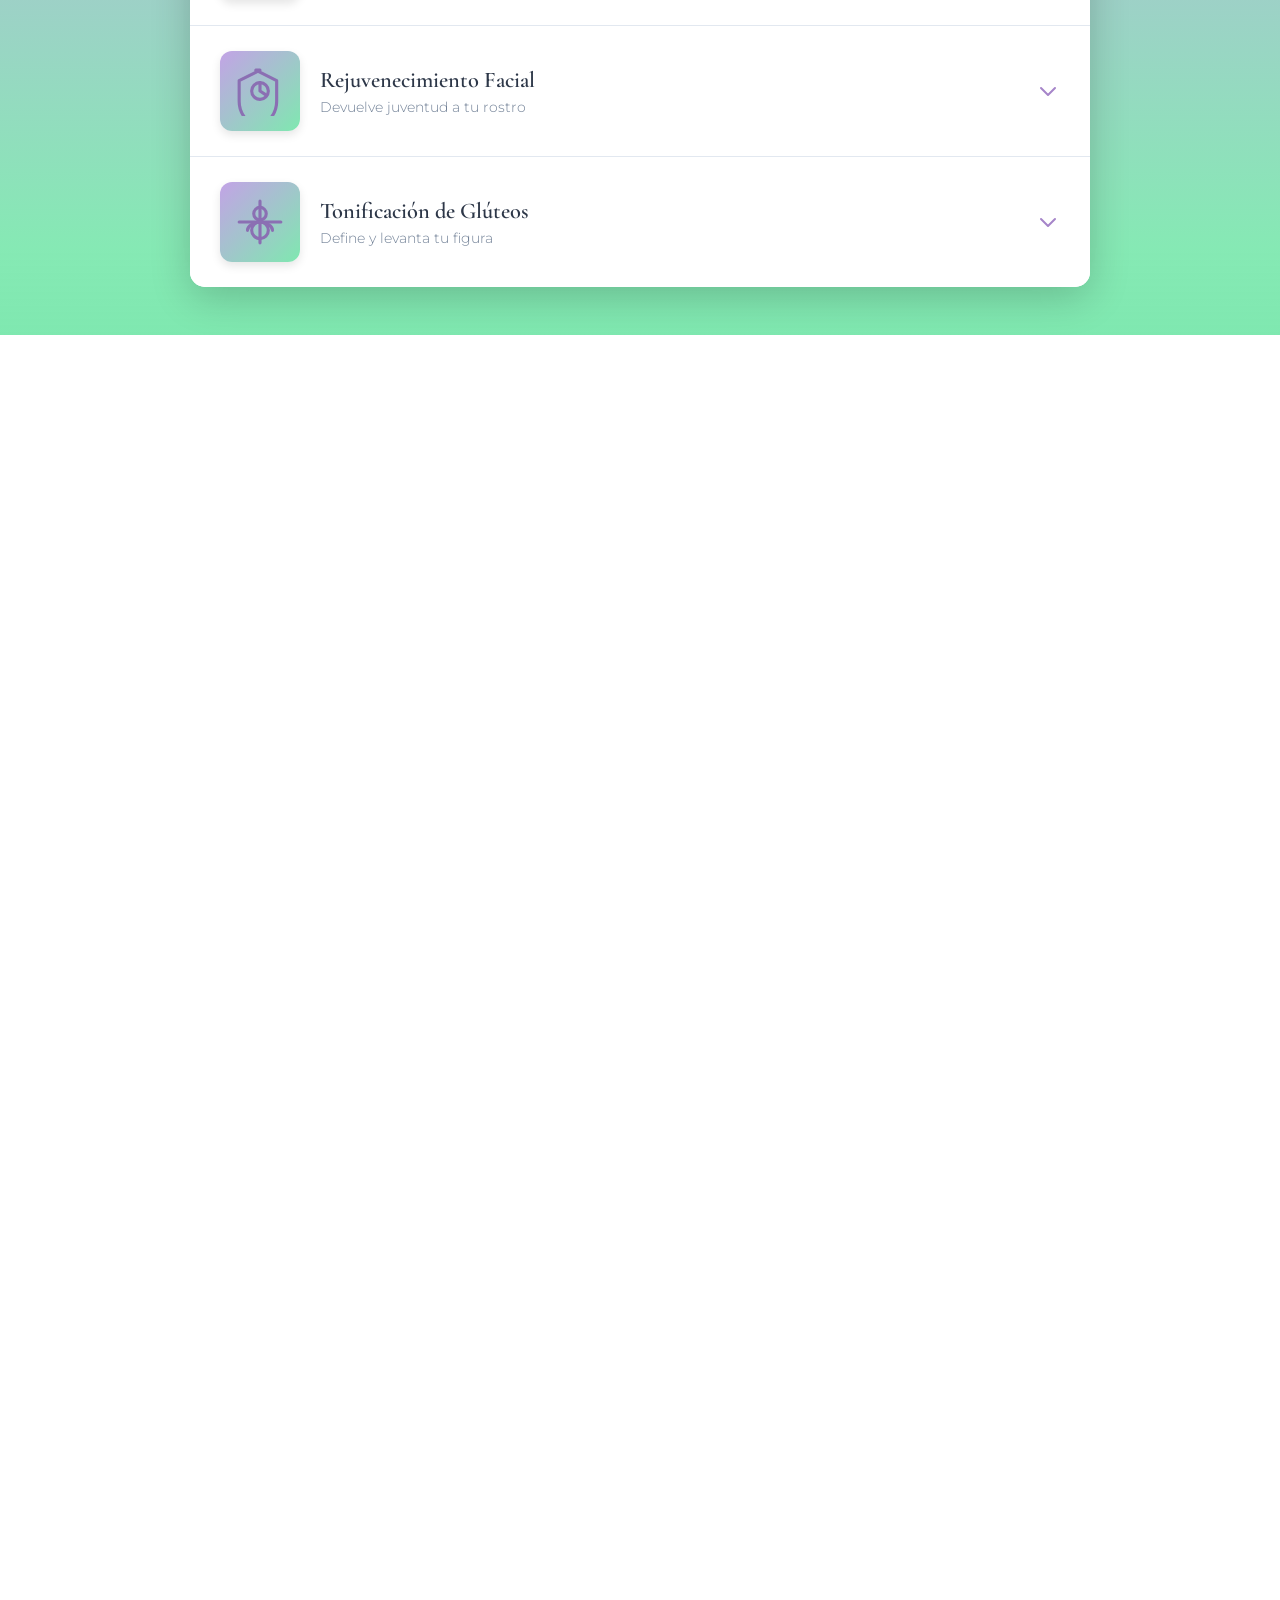
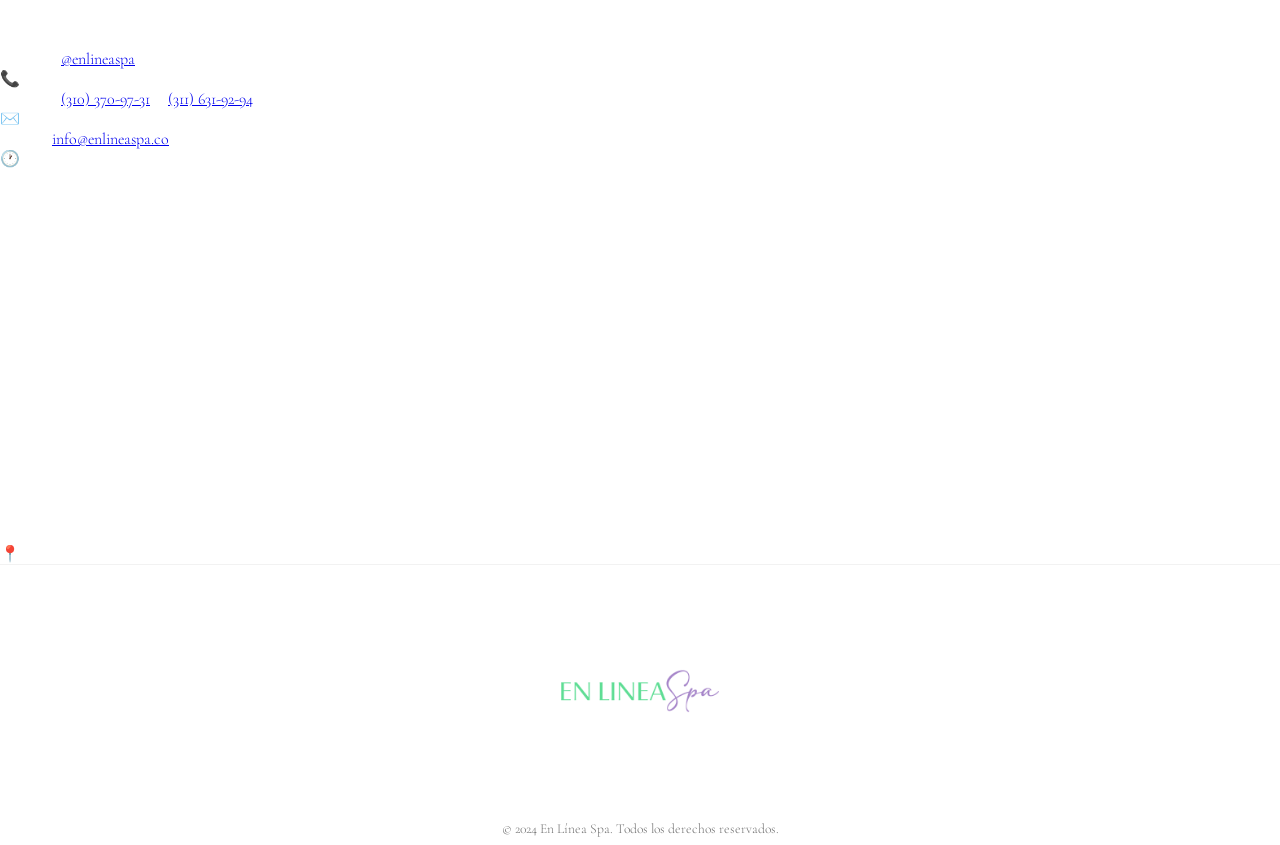
==== commit 26734c02: "Cambiar copy del Dia de las Madres y mejorar legibilidad del texto - Nuevo titulo "Este mes de las M" ====
--- a/index.html
+++ b/index.html
@@ -106,8 +106,8 @@
             <div class="reserva-bubble rb-8"></div>
         </div>
         <div class="reserva-content">
-            <h1 class="reserva-title">¿Buscas el regalo perfecto para mamá en su mes?</h1>
-            <p class="reserva-subtitle">Es momento de consentirla con belleza y bienestar.</p>
+            <h1 class="reserva-title">Este mes de las Madres, conviértete en una mamasita</h1>
+            <p class="reserva-subtitle">Es momento de consentirte. Tu belleza también merece su momento.</p>
             <button class="btn-reserva" onclick="abrirModalAgenda()">Reservar ahora</button>
         </div>
         <div class="reserva-wave"></div>
--- a/styles.css
+++ b/styles.css
@@ -665,15 +665,15 @@
 .floating-word {
   position: absolute;
   font-family: 'Advent Pro', 'Montserrat', sans-serif;
-  font-weight: 300;
-  font-size: 1.3rem;
-  color: var(--purple);
-  opacity: 0.4;
+  font-weight: 600;
+  font-size: 1.35rem;
+  color: var(--purple-dark);
+  opacity: 0.85;
   transform-origin: center;
   animation: floatWord 12s ease-in-out infinite;
   letter-spacing: 2px;
   white-space: nowrap;
-  text-shadow: 0 2px 4px rgba(0, 0, 0, 0.1);
+  text-shadow: 0 1px 3px rgba(255, 255, 255, 0.8), 0 2px 6px rgba(0, 0, 0, 0.15);
 }
 
 .floating-word.word-1 {
@@ -682,8 +682,8 @@
   transform: rotate(-18deg);
   animation: floatWord1 12s ease-in-out infinite;
   animation-delay: 0s;
-  color: var(--green);
-  font-size: 1.2rem;
+  color: var(--green-dark);
+  font-size: 1.25rem;
 }
 
 .floating-word.word-2 {
@@ -692,8 +692,8 @@
   transform: rotate(22deg);
   animation: floatWord2 14s ease-in-out infinite;
   animation-delay: 1.5s;
-  color: var(--purple);
-  font-size: 1.15rem;
+  color: var(--purple-dark);
+  font-size: 1.2rem;
 }
 
 .floating-word.word-3 {
@@ -703,7 +703,7 @@
   animation: floatWord3 13s ease-in-out infinite;
   animation-delay: 3s;
   color: var(--green-dark);
-  font-size: 1.3rem;
+  font-size: 1.35rem;
 }
 
 .floating-word.word-4 {
@@ -713,7 +713,7 @@
   animation: floatWord4 15s ease-in-out infinite;
   animation-delay: 4.5s;
   color: var(--purple-dark);
-  font-size: 1.1rem;
+  font-size: 1.15rem;
 }
 
 .floating-word.word-5 {
@@ -722,8 +722,8 @@
   transform: rotate(-25deg);
   animation: floatWord5 16s ease-in-out infinite;
   animation-delay: 6s;
-  color: var(--green-light);
-  font-size: 1.25rem;
+  color: var(--green-dark);
+  font-size: 1.3rem;
 }
 
 .floating-word.word-6 {
@@ -732,18 +732,18 @@
   transform: rotate(15deg);
   animation: floatWord6 11s ease-in-out infinite;
   animation-delay: 2s;
-  color: var(--purple-light);
-  font-size: 1.2rem;
+  color: var(--purple-dark);
+  font-size: 1.25rem;
 }
 
 /* Animaciones individuales para cada palabra con movimientos más naturales */
 @keyframes floatWord1 {
   0% {
     transform: translateX(-150px) translateY(0) rotate(-18deg);
-    opacity: 0.2;
+    opacity: 0.88;
   }
   10% {
-    opacity: 0.5;
+    opacity: 0.88;
     transform: translateX(0) translateY(8px) rotate(-12deg);
   }
   25% {
@@ -751,28 +751,28 @@
   }
   50% {
     transform: translateX(calc(50vw - 100px)) translateY(12px) rotate(8deg);
-    opacity: 0.6;
+    opacity: 0.92;
   }
   75% {
     transform: translateX(calc(75vw - 60px)) translateY(-8px) rotate(18deg);
   }
   90% {
-    opacity: 0.4;
+    opacity: 0.78;
     transform: translateX(calc(90vw + 20px)) translateY(5px) rotate(25deg);
   }
   100% {
     transform: translateX(calc(100vw + 180px)) translateY(-10px) rotate(32deg);
-    opacity: 0.2;
+    opacity: 0.88;
   }
 }
 
 @keyframes floatWord2 {
   0% {
     transform: translateX(-170px) translateY(0) rotate(22deg);
-    opacity: 0.2;
+    opacity: 0.88;
   }
   12% {
-    opacity: 0.5;
+    opacity: 0.88;
     transform: translateX(0) translateY(-10px) rotate(18deg);
   }
   30% {
@@ -780,28 +780,28 @@
   }
   50% {
     transform: translateX(calc(50vw - 110px)) translateY(-12px) rotate(-5deg);
-    opacity: 0.65;
+    opacity: 0.92;
   }
   70% {
     transform: translateX(calc(70vw - 50px)) translateY(8px) rotate(-15deg);
   }
   88% {
-    opacity: 0.4;
+    opacity: 0.78;
     transform: translateX(calc(88vw + 30px)) translateY(-5px) rotate(-22deg);
   }
   100% {
     transform: translateX(calc(100vw + 200px)) translateY(15px) rotate(-28deg);
-    opacity: 0.2;
+    opacity: 0.88;
   }
 }
 
 @keyframes floatWord3 {
   0% {
     transform: translateX(-180px) translateY(0) rotate(-12deg);
-    opacity: 0.2;
+    opacity: 0.88;
   }
   8% {
-    opacity: 0.5;
+    opacity: 0.88;
     transform: translateX(-20px) translateY(12px) rotate(-8deg);
   }
   35% {
@@ -809,28 +809,28 @@
   }
   50% {
     transform: translateX(calc(50vw - 120px)) translateY(15px) rotate(15deg);
-    opacity: 0.7;
+    opacity: 0.95;
   }
   65% {
     transform: translateX(calc(65vw - 70px)) translateY(-10px) rotate(22deg);
   }
   92% {
-    opacity: 0.4;
+    opacity: 0.78;
     transform: translateX(calc(92vw + 40px)) translateY(8px) rotate(28deg);
   }
   100% {
     transform: translateX(calc(100vw + 220px)) translateY(-12px) rotate(35deg);
-    opacity: 0.2;
+    opacity: 0.88;
   }
 }
 
 @keyframes floatWord4 {
   0% {
     transform: translateX(-160px) translateY(0) rotate(28deg);
-    opacity: 0.2;
+    opacity: 0.88;
   }
   15% {
-    opacity: 0.5;
+    opacity: 0.88;
     transform: translateX(10px) translateY(-8px) rotate(25deg);
   }
   28% {
@@ -838,28 +838,28 @@
   }
   50% {
     transform: translateX(calc(50vw - 105px)) translateY(-18px) rotate(8deg);
-    opacity: 0.65;
+    opacity: 0.92;
   }
   72% {
     transform: translateX(calc(72vw - 45px)) translateY(10px) rotate(-5deg);
   }
   85% {
-    opacity: 0.4;
+    opacity: 0.78;
     transform: translateX(calc(85vw + 25px)) translateY(-8px) rotate(-12deg);
   }
   100% {
     transform: translateX(calc(100vw + 190px)) translateY(14px) rotate(-18deg);
-    opacity: 0.2;
+    opacity: 0.88;
   }
 }
 
 @keyframes floatWord5 {
   0% {
     transform: translateX(-175px) translateY(0) rotate(-25deg);
-    opacity: 0.2;
+    opacity: 0.88;
   }
   9% {
-    opacity: 0.5;
+    opacity: 0.88;
     transform: translateX(-15px) translateY(15px) rotate(-20deg);
   }
   32% {
@@ -867,28 +867,28 @@
   }
   50% {
     transform: translateX(calc(50vw - 115px)) translateY(18px) rotate(5deg);
-    opacity: 0.7;
+    opacity: 0.95;
   }
   68% {
     transform: translateX(calc(68vw - 55px)) translateY(-12px) rotate(18deg);
   }
   91% {
-    opacity: 0.4;
+    opacity: 0.78;
     transform: translateX(calc(91vw + 35px)) translateY(10px) rotate(25deg);
   }
   100% {
     transform: translateX(calc(100vw + 210px)) translateY(-15px) rotate(32deg);
-    opacity: 0.2;
+    opacity: 0.88;
   }
 }
 
 @keyframes floatWord6 {
   0% {
     transform: translateX(-165px) translateY(0) rotate(15deg);
-    opacity: 0.2;
+    opacity: 0.88;
   }
   11% {
-    opacity: 0.5;
+    opacity: 0.88;
     transform: translateX(5px) translateY(-12px) rotate(12deg);
   }
   27% {
@@ -896,18 +896,18 @@
   }
   50% {
     transform: translateX(calc(50vw - 108px)) translateY(-16px) rotate(-8deg);
-    opacity: 0.65;
+    opacity: 0.92;
   }
   73% {
     transform: translateX(calc(73vw - 48px)) translateY(12px) rotate(-18deg);
   }
   89% {
-    opacity: 0.4;
+    opacity: 0.78;
     transform: translateX(calc(89vw + 28px)) translateY(-10px) rotate(-25deg);
   }
   100% {
     transform: translateX(calc(100vw + 195px)) translateY(16px) rotate(-30deg);
-    opacity: 0.2;
+    opacity: 0.88;
   }
 }
 
@@ -1043,7 +1043,7 @@
     opacity: 0;
   }
   3% {
-    opacity: 0.7;
+    opacity: 0.95;
     transform: translateX(-20px) translateY(8px) rotate(60deg) scale(0.9);
   }
   15% {
@@ -1061,10 +1061,10 @@
   }
   85% {
     transform: translateX(calc(85vw - 15px)) translateY(-5px) rotate(350deg) scale(0.85);
-    opacity: 0.7;
+    opacity: 0.95;
   }
   97% {
-    opacity: 0.5;
+    opacity: 0.88;
     transform: translateX(calc(100vw + 20px)) translateY(12px) rotate(358deg) scale(0.75);
   }
   100% {
@@ -1674,25 +1674,24 @@
 
 .reserva-title {
   font-size: 3.5rem;
-  font-weight: 400;
-  color: var(--white);
+  font-weight: 700;
+  color: #3d2570;
   margin-bottom: 1rem;
-  letter-spacing: 2px;
-  text-shadow: 0 4px 25px rgba(0, 0, 0, 0.4), 
-               0 2px 10px rgba(0, 0, 0, 0.3),
-               0 0 5px rgba(0, 0, 0, 0.2);
+  letter-spacing: 1.5px;
+  text-shadow: 0 2px 10px rgba(255, 255, 255, 0.9),
+               0 0 20px rgba(255, 255, 255, 0.6),
+               0 1px 3px rgba(255, 255, 255, 0.8);
   line-height: 1.2;
-  -webkit-text-stroke: 0.5px rgba(255, 255, 255, 0.8);
 }
 
 .reserva-subtitle {
   font-size: 1.4rem;
-  font-weight: 400;
-  color: rgba(255, 255, 255, 0.98);
+  font-weight: 500;
+  color: #4a3370;
   margin-bottom: 2.5rem;
-  letter-spacing: 1px;
-  text-shadow: 0 3px 15px rgba(0, 0, 0, 0.35),
-               0 1px 5px rgba(0, 0, 0, 0.25);
+  letter-spacing: 0.8px;
+  text-shadow: 0 2px 8px rgba(255, 255, 255, 0.85),
+               0 0 15px rgba(255, 255, 255, 0.5);
 }
 
 .btn-reserva {
@@ -2246,10 +2245,10 @@
 }
 
 .footer-logo {
-  width: 100%;
+  width: auto;
   max-width: 100%;
   height: auto;
-  max-height: none;
+  max-height: 220px;
   display: block;
   position: relative;
   background: transparent;
@@ -2257,6 +2256,7 @@
   border: none;
   z-index: 2;
   object-fit: contain;
+  margin: 0 auto;
 }
 
 .footer-copyright {
@@ -2285,7 +2285,18 @@
   }
   
   .floating-header {
-    padding: 8px 15px;
+    padding: 4px 15px;
+    min-height: auto;
+  }
+  .logo-header-main {
+    width: auto !important;
+    max-width: 380px !important;
+    height: 130px !important;
+    max-height: 130px !important;
+    margin: 0 auto !important;
+  }
+  .header-content {
+    min-height: 130px;
   }
   .slide-title {
     font-size: 2.2rem;
@@ -2312,13 +2323,6 @@
 
   .slider-nav.next {
     right: 10px;
-  }
-
-  .logo-header-main {
-    width: 100%;
-    max-width: 100%;
-    height: auto;
-    max-height: none;
   }
 
   .header-content {
@@ -2372,9 +2376,10 @@
   }
 
   .footer-logo {
-    width: 100%;
+    width: auto;
     max-width: 100%;
-    max-height: none;
+    max-height: 180px;
+    margin: 0 auto;
   }
 
   .contact-title {
@@ -2537,7 +2542,7 @@
   }
 
   .floating-header {
-    padding: 5px 10px !important;
+    padding: 2px 10px !important;
     margin: 0 !important;
     margin-bottom: 0 !important;
     border-bottom: none;
@@ -2546,17 +2551,18 @@
   }
 
   .logo-header-main {
-    width: 100% !important;
-    max-width: 100% !important;
-    height: auto !important;
-    max-height: none !important;
+    width: auto !important;
+    max-width: 320px !important;
+    height: 110px !important;
+    max-height: 110px !important;
     display: block;
-    margin: 0;
+    margin: 0 auto;
   }
   
   .header-content {
     padding: 0;
     margin: 0;
+    min-height: 110px;
   }
   
   /* SOLUCIÓN DEFINITIVA MOBILE: Sin espacios, ancho completo, fondo degradado */
@@ -2606,9 +2612,10 @@
   }
 
   .footer-logo {
-    width: 100%;
+    width: auto;
     max-width: 100%;
-    max-height: none;
+    max-height: 150px;
+    margin: 0 auto;
   }
 
   .wspp-float {
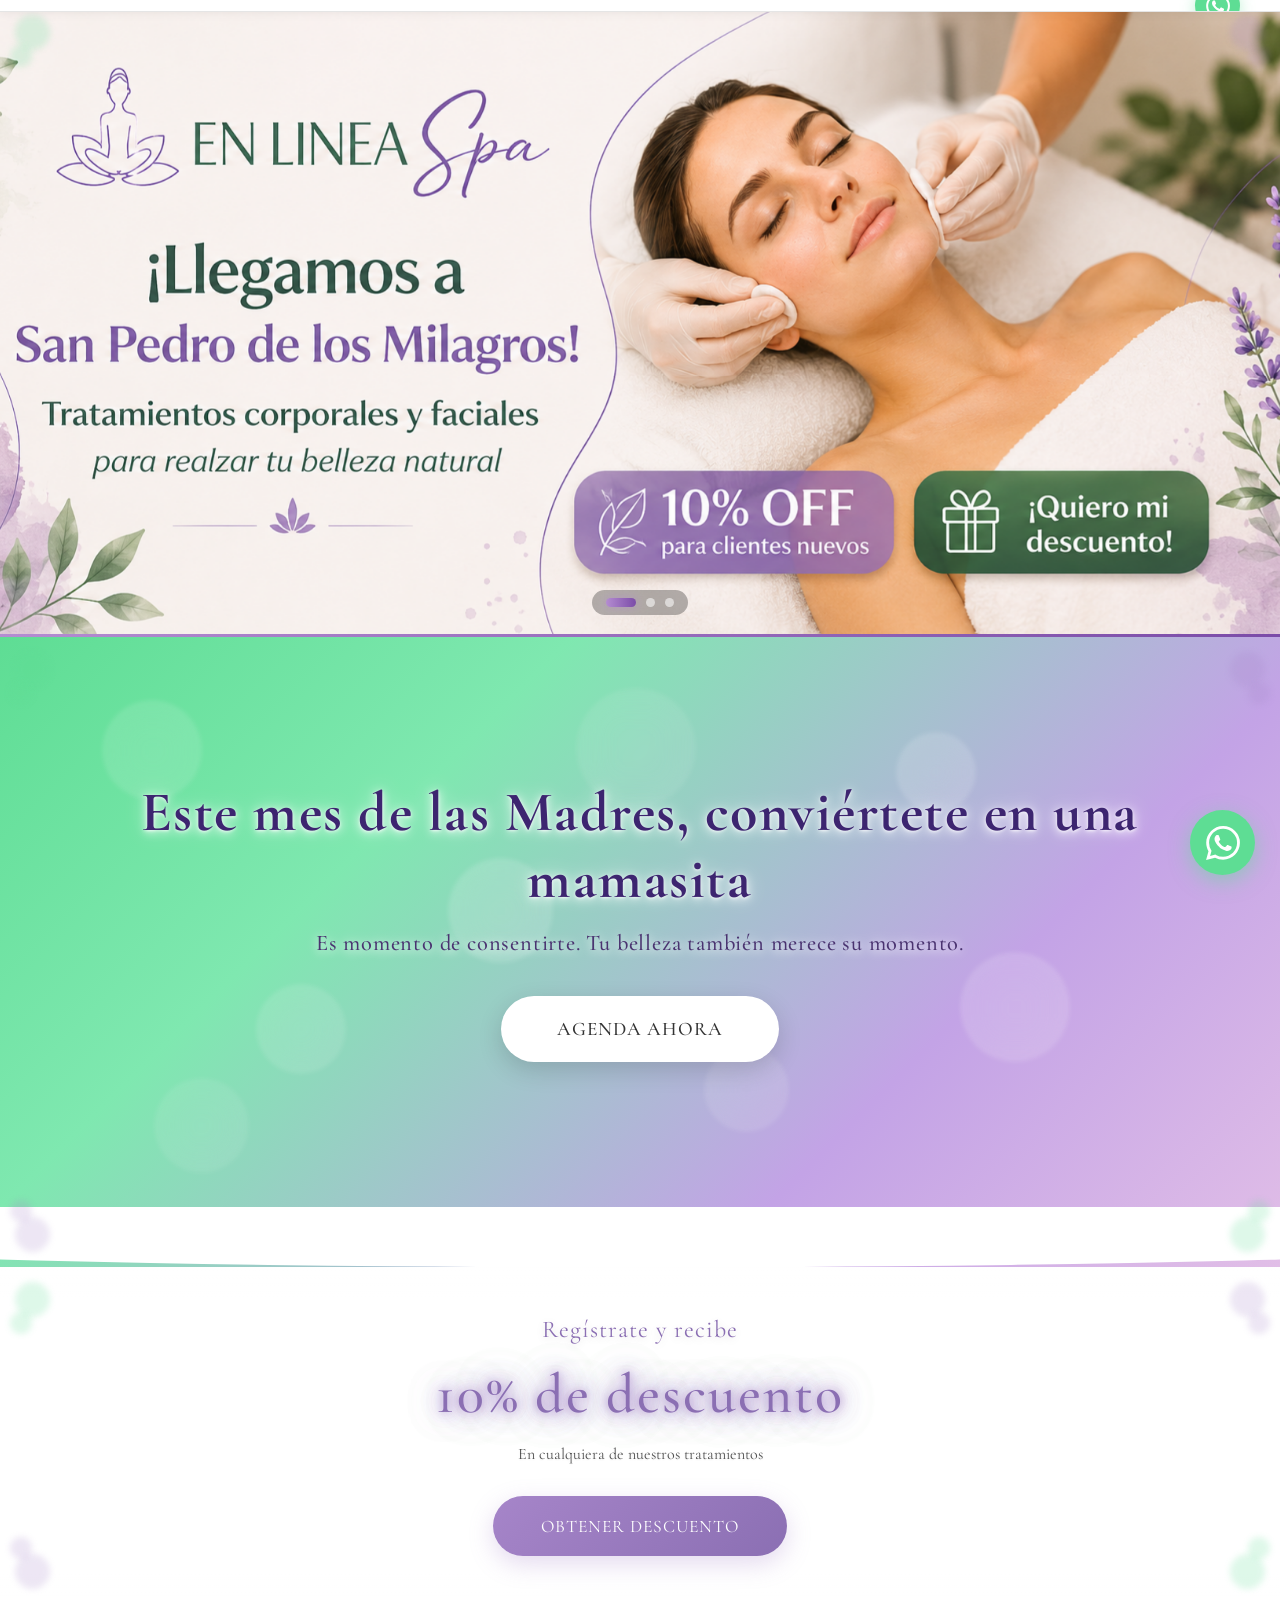
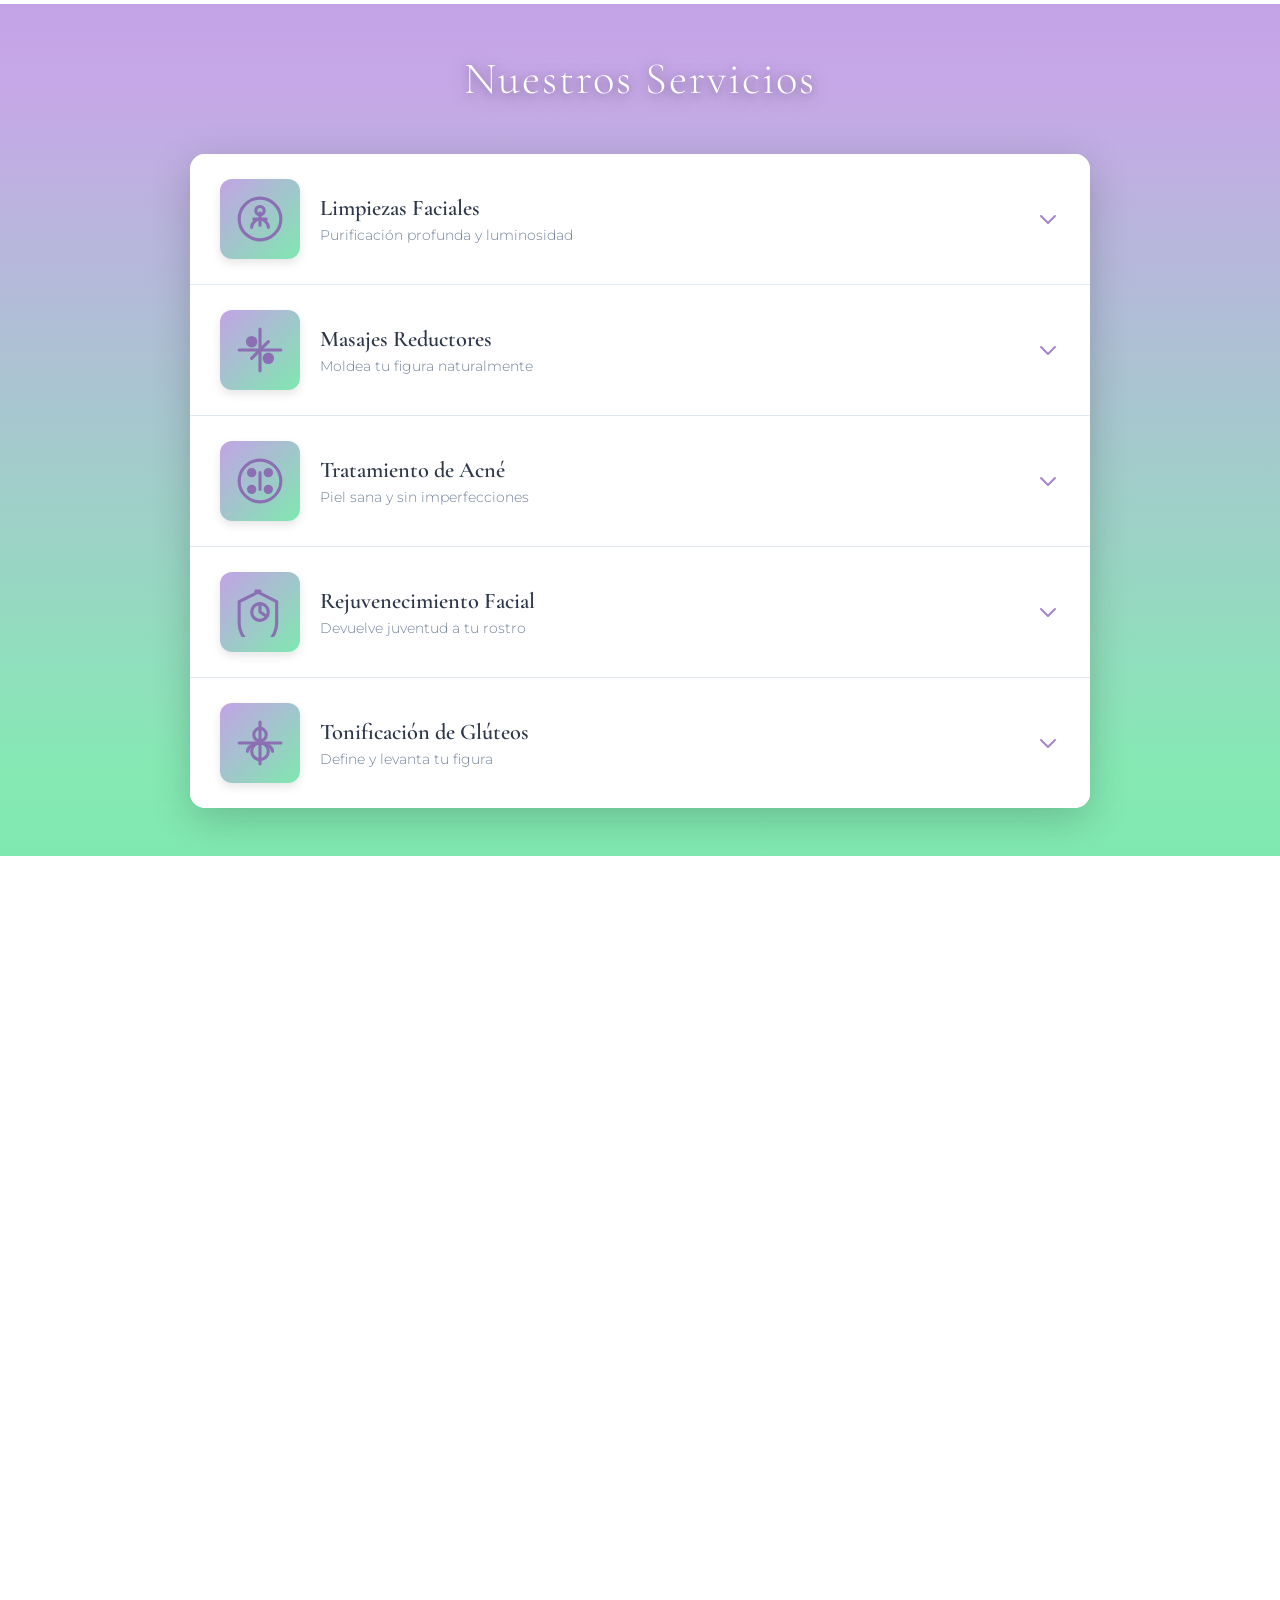
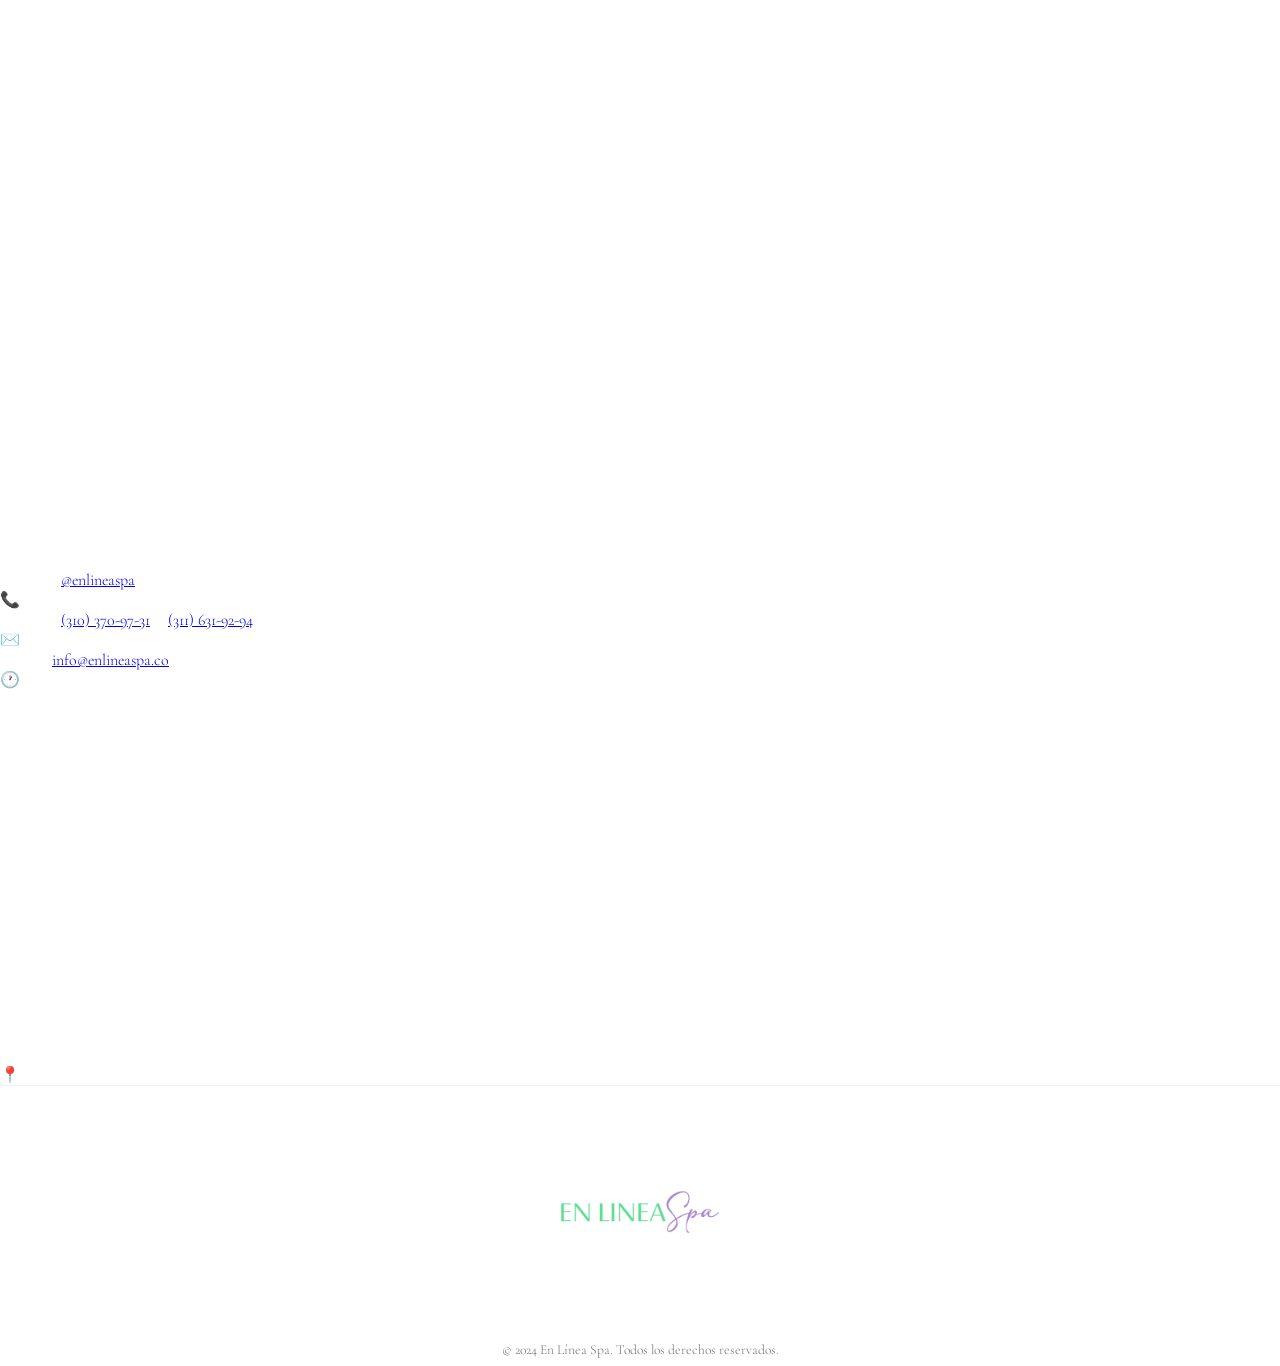
==== commit 4379c925: "Logo y palabras del header con neon y rotacion: AGENDA AHORA en boton - Cambiar texto del boton de "" ====
--- a/index.html
+++ b/index.html
@@ -13,8 +13,9 @@
 <body>
     <!-- Header flotante -->
     <header class="floating-header">
-        <!-- Palabras flotantes con efecto de viento -->
+        <!-- Logo y palabras rotativas con efecto neón -->
         <div class="floating-words-container">
+            <img class="floating-word-logo" src="330. En línea SPA/JPG Y PNG/PNG_Mesa de trabajo 1 copia 6.png" alt="En Línea Spa" aria-hidden="true">
             <div class="floating-word word-1">- Acné</div>
             <div class="floating-word word-2">- Manchas</div>
             <div class="floating-word word-3">+ Tonificación</div>
@@ -108,7 +109,7 @@
         <div class="reserva-content">
             <h1 class="reserva-title">Este mes de las Madres, conviértete en una mamasita</h1>
             <p class="reserva-subtitle">Es momento de consentirte. Tu belleza también merece su momento.</p>
-            <button class="btn-reserva" onclick="abrirModalAgenda()">Reservar ahora</button>
+            <button class="btn-reserva" onclick="abrirModalAgenda()">Agenda ahora</button>
         </div>
         <div class="reserva-wave"></div>
     </section>
--- a/styles.css
+++ b/styles.css
@@ -662,252 +662,129 @@
   overflow: hidden;
 }
 
+/* LOGO rotatorio: primer ítem de la secuencia, hace zoom desde el centro */
+.floating-word-logo {
+  position: absolute;
+  top: 50%;
+  left: 50%;
+  height: 90%;
+  max-height: 95%;
+  width: auto;
+  opacity: 0;
+  transform-origin: center center;
+  transform: translate(-50%, -50%) scale(0.05);
+  animation: wordGrowTwinkle 21s ease-in-out infinite;
+  animation-delay: 0s;
+  filter: drop-shadow(0 0 10px rgba(166, 133, 201, 0.6))
+          drop-shadow(0 0 20px rgba(94, 221, 148, 0.4));
+  will-change: transform, opacity;
+  pointer-events: none;
+}
+
 .floating-word {
   position: absolute;
+  top: 50%;
+  left: 50%;
   font-family: 'Advent Pro', 'Montserrat', sans-serif;
-  font-weight: 600;
-  font-size: 1.35rem;
+  font-weight: 700;
+  font-size: clamp(2rem, 8vw, 5rem);
+  letter-spacing: 1.5px;
+  white-space: nowrap;
+  opacity: 0;
+  transform-origin: center center;
+  transform: translate(-50%, -50%) scale(0.05);
+  animation: wordGrowTwinkle 21s ease-in-out infinite;
+  will-change: transform, opacity;
+}
+
+/* Palabras verdes con halo neón verde + matiz morado */
+.floating-word.word-1,
+.floating-word.word-3,
+.floating-word.word-5 {
+  color: var(--green-dark);
+  text-shadow:
+    0 0 8px rgba(94, 221, 148, 0.95),
+    0 0 18px rgba(94, 221, 148, 0.85),
+    0 0 30px rgba(94, 221, 148, 0.6),
+    0 0 45px rgba(94, 221, 148, 0.4),
+    0 0 65px rgba(166, 133, 201, 0.35);
+}
+
+/* Palabras moradas con halo neón morado + matiz verde */
+.floating-word.word-2,
+.floating-word.word-4,
+.floating-word.word-6 {
   color: var(--purple-dark);
-  opacity: 0.85;
-  transform-origin: center;
-  animation: floatWord 12s ease-in-out infinite;
-  letter-spacing: 2px;
-  white-space: nowrap;
-  text-shadow: 0 1px 3px rgba(255, 255, 255, 0.8), 0 2px 6px rgba(0, 0, 0, 0.15);
-}
-
-.floating-word.word-1 {
-  top: 15%;
-  left: -120px;
-  transform: rotate(-18deg);
-  animation: floatWord1 12s ease-in-out infinite;
-  animation-delay: 0s;
-  color: var(--green-dark);
-  font-size: 1.25rem;
-}
-
-.floating-word.word-2 {
-  top: 35%;
-  left: -140px;
-  transform: rotate(22deg);
-  animation: floatWord2 14s ease-in-out infinite;
-  animation-delay: 1.5s;
-  color: var(--purple-dark);
-  font-size: 1.2rem;
-}
-
-.floating-word.word-3 {
-  top: 55%;
-  left: -160px;
-  transform: rotate(-12deg);
-  animation: floatWord3 13s ease-in-out infinite;
-  animation-delay: 3s;
-  color: var(--green-dark);
-  font-size: 1.35rem;
-}
-
-.floating-word.word-4 {
-  top: 75%;
-  left: -130px;
-  transform: rotate(28deg);
-  animation: floatWord4 15s ease-in-out infinite;
-  animation-delay: 4.5s;
-  color: var(--purple-dark);
-  font-size: 1.15rem;
-}
-
-.floating-word.word-5 {
-  top: 25%;
-  left: -150px;
-  transform: rotate(-25deg);
-  animation: floatWord5 16s ease-in-out infinite;
-  animation-delay: 6s;
-  color: var(--green-dark);
-  font-size: 1.3rem;
-}
-
-.floating-word.word-6 {
-  top: 65%;
-  left: -145px;
-  transform: rotate(15deg);
-  animation: floatWord6 11s ease-in-out infinite;
-  animation-delay: 2s;
-  color: var(--purple-dark);
-  font-size: 1.25rem;
-}
-
-/* Animaciones individuales para cada palabra con movimientos más naturales */
-@keyframes floatWord1 {
+  text-shadow:
+    0 0 8px rgba(166, 133, 201, 0.95),
+    0 0 18px rgba(166, 133, 201, 0.85),
+    0 0 30px rgba(166, 133, 201, 0.6),
+    0 0 45px rgba(166, 133, 201, 0.4),
+    0 0 65px rgba(94, 221, 148, 0.35);
+}
+
+/* Secuencia: cada ítem entra cada 3s (7 ítems en ciclo de 21s) */
+.floating-word.word-1 { animation-delay: 3s;  }
+.floating-word.word-2 { animation-delay: 6s;  }
+.floating-word.word-3 { animation-delay: 9s;  }
+.floating-word.word-4 { animation-delay: 12s; }
+.floating-word.word-5 { animation-delay: 15s; }
+.floating-word.word-6 { animation-delay: 18s; }
+
+/* Responsive: ajustar tamaño del logo según el alto del header */
+@media (max-width: 768px) {
+  .floating-word-logo { height: 110%; max-height: 110%; }
+}
+
+@media (max-width: 480px) {
+  .floating-word-logo { height: 120%; max-height: 120%; }
+}
+
+@media (prefers-reduced-motion: reduce) {
+  .floating-word { display: none; }
+  .floating-word-logo { display: none; }
+}
+
+/* Animación única para el logo y las 6 palabras.
+   Cada ítem emerge desde el centro pequeño, crece al tamaño grande,
+   titila tres veces y se desvanece expandiéndose.
+   Con 7 ítems (logo + 6 palabras) y ciclo de 21s, cada uno ocupa ~3s. */
+@keyframes wordGrowTwinkle {
   0% {
-    transform: translateX(-150px) translateY(0) rotate(-18deg);
-    opacity: 0.88;
-  }
-  10% {
-    opacity: 0.88;
-    transform: translateX(0) translateY(8px) rotate(-12deg);
-  }
-  25% {
-    transform: translateX(calc(25vw - 80px)) translateY(-15px) rotate(-5deg);
-  }
-  50% {
-    transform: translateX(calc(50vw - 100px)) translateY(12px) rotate(8deg);
-    opacity: 0.92;
-  }
-  75% {
-    transform: translateX(calc(75vw - 60px)) translateY(-8px) rotate(18deg);
-  }
-  90% {
-    opacity: 0.78;
-    transform: translateX(calc(90vw + 20px)) translateY(5px) rotate(25deg);
-  }
+    opacity: 0;
+    transform: translate(-50%, -50%) scale(0.05);
+  }
+  /* Emerge desde el centro */
+  1% {
+    opacity: 0.4;
+    transform: translate(-50%, -50%) scale(0.25);
+  }
+  /* Crece visible */
+  4% {
+    opacity: 0.95;
+    transform: translate(-50%, -50%) scale(0.85);
+  }
+  /* Tamaño completo */
+  7% {
+    opacity: 1;
+    transform: translate(-50%, -50%) scale(1);
+  }
+  /* TITILA - tres parpadeos con micro-zoom */
+  8.5%  { opacity: 0.35; transform: translate(-50%, -50%) scale(1); }
+  9.5%  { opacity: 1;    transform: translate(-50%, -50%) scale(1.04); }
+  10.5% { opacity: 0.4;  transform: translate(-50%, -50%) scale(1); }
+  11.5% { opacity: 1;    transform: translate(-50%, -50%) scale(1.06); }
+  12.5% { opacity: 0.45; transform: translate(-50%, -50%) scale(1); }
+  13.5% { opacity: 1;    transform: translate(-50%, -50%) scale(1.08); }
+  /* Desaparece expandiéndose ligeramente */
+  14.5% {
+    opacity: 0;
+    transform: translate(-50%, -50%) scale(1.3);
+  }
+  /* Espera hasta el próximo ciclo */
   100% {
-    transform: translateX(calc(100vw + 180px)) translateY(-10px) rotate(32deg);
-    opacity: 0.88;
-  }
-}
-
-@keyframes floatWord2 {
-  0% {
-    transform: translateX(-170px) translateY(0) rotate(22deg);
-    opacity: 0.88;
-  }
-  12% {
-    opacity: 0.88;
-    transform: translateX(0) translateY(-10px) rotate(18deg);
-  }
-  30% {
-    transform: translateX(calc(30vw - 90px)) translateY(18px) rotate(12deg);
-  }
-  50% {
-    transform: translateX(calc(50vw - 110px)) translateY(-12px) rotate(-5deg);
-    opacity: 0.92;
-  }
-  70% {
-    transform: translateX(calc(70vw - 50px)) translateY(8px) rotate(-15deg);
-  }
-  88% {
-    opacity: 0.78;
-    transform: translateX(calc(88vw + 30px)) translateY(-5px) rotate(-22deg);
-  }
-  100% {
-    transform: translateX(calc(100vw + 200px)) translateY(15px) rotate(-28deg);
-    opacity: 0.88;
-  }
-}
-
-@keyframes floatWord3 {
-  0% {
-    transform: translateX(-180px) translateY(0) rotate(-12deg);
-    opacity: 0.88;
-  }
-  8% {
-    opacity: 0.88;
-    transform: translateX(-20px) translateY(12px) rotate(-8deg);
-  }
-  35% {
-    transform: translateX(calc(35vw - 100px)) translateY(-18px) rotate(5deg);
-  }
-  50% {
-    transform: translateX(calc(50vw - 120px)) translateY(15px) rotate(15deg);
-    opacity: 0.95;
-  }
-  65% {
-    transform: translateX(calc(65vw - 70px)) translateY(-10px) rotate(22deg);
-  }
-  92% {
-    opacity: 0.78;
-    transform: translateX(calc(92vw + 40px)) translateY(8px) rotate(28deg);
-  }
-  100% {
-    transform: translateX(calc(100vw + 220px)) translateY(-12px) rotate(35deg);
-    opacity: 0.88;
-  }
-}
-
-@keyframes floatWord4 {
-  0% {
-    transform: translateX(-160px) translateY(0) rotate(28deg);
-    opacity: 0.88;
-  }
-  15% {
-    opacity: 0.88;
-    transform: translateX(10px) translateY(-8px) rotate(25deg);
-  }
-  28% {
-    transform: translateX(calc(28vw - 85px)) translateY(20px) rotate(18deg);
-  }
-  50% {
-    transform: translateX(calc(50vw - 105px)) translateY(-18px) rotate(8deg);
-    opacity: 0.92;
-  }
-  72% {
-    transform: translateX(calc(72vw - 45px)) translateY(10px) rotate(-5deg);
-  }
-  85% {
-    opacity: 0.78;
-    transform: translateX(calc(85vw + 25px)) translateY(-8px) rotate(-12deg);
-  }
-  100% {
-    transform: translateX(calc(100vw + 190px)) translateY(14px) rotate(-18deg);
-    opacity: 0.88;
-  }
-}
-
-@keyframes floatWord5 {
-  0% {
-    transform: translateX(-175px) translateY(0) rotate(-25deg);
-    opacity: 0.88;
-  }
-  9% {
-    opacity: 0.88;
-    transform: translateX(-15px) translateY(15px) rotate(-20deg);
-  }
-  32% {
-    transform: translateX(calc(32vw - 95px)) translateY(-20px) rotate(-10deg);
-  }
-  50% {
-    transform: translateX(calc(50vw - 115px)) translateY(18px) rotate(5deg);
-    opacity: 0.95;
-  }
-  68% {
-    transform: translateX(calc(68vw - 55px)) translateY(-12px) rotate(18deg);
-  }
-  91% {
-    opacity: 0.78;
-    transform: translateX(calc(91vw + 35px)) translateY(10px) rotate(25deg);
-  }
-  100% {
-    transform: translateX(calc(100vw + 210px)) translateY(-15px) rotate(32deg);
-    opacity: 0.88;
-  }
-}
-
-@keyframes floatWord6 {
-  0% {
-    transform: translateX(-165px) translateY(0) rotate(15deg);
-    opacity: 0.88;
-  }
-  11% {
-    opacity: 0.88;
-    transform: translateX(5px) translateY(-12px) rotate(12deg);
-  }
-  27% {
-    transform: translateX(calc(27vw - 88px)) translateY(22px) rotate(8deg);
-  }
-  50% {
-    transform: translateX(calc(50vw - 108px)) translateY(-16px) rotate(-8deg);
-    opacity: 0.92;
-  }
-  73% {
-    transform: translateX(calc(73vw - 48px)) translateY(12px) rotate(-18deg);
-  }
-  89% {
-    opacity: 0.78;
-    transform: translateX(calc(89vw + 28px)) translateY(-10px) rotate(-25deg);
-  }
-  100% {
-    transform: translateX(calc(100vw + 195px)) translateY(16px) rotate(-30deg);
-    opacity: 0.88;
+    opacity: 0;
+    transform: translate(-50%, -50%) scale(0.05);
   }
 }
 
@@ -1078,6 +955,15 @@
   display: inline-block;
 }
 
+/* En el header, el logo estático queda oculto porque ahora forma parte
+   de la animación rotativa dentro de .floating-words-container */
+.floating-header .logo-wrapper {
+  visibility: hidden;
+  pointer-events: none;
+  width: 1px;
+  height: 100%;
+}
+
 .logo-header-main {
   width: 100%;
   max-width: 100%;
@@ -1090,6 +976,14 @@
   border: none;
   z-index: 2;
   object-fit: contain;
+}
+
+/* En reducción de movimiento, mostramos el logo estático como fallback */
+@media (prefers-reduced-motion: reduce) {
+  .floating-header .logo-wrapper {
+    visibility: visible;
+    width: auto;
+  }
 }
 
 
